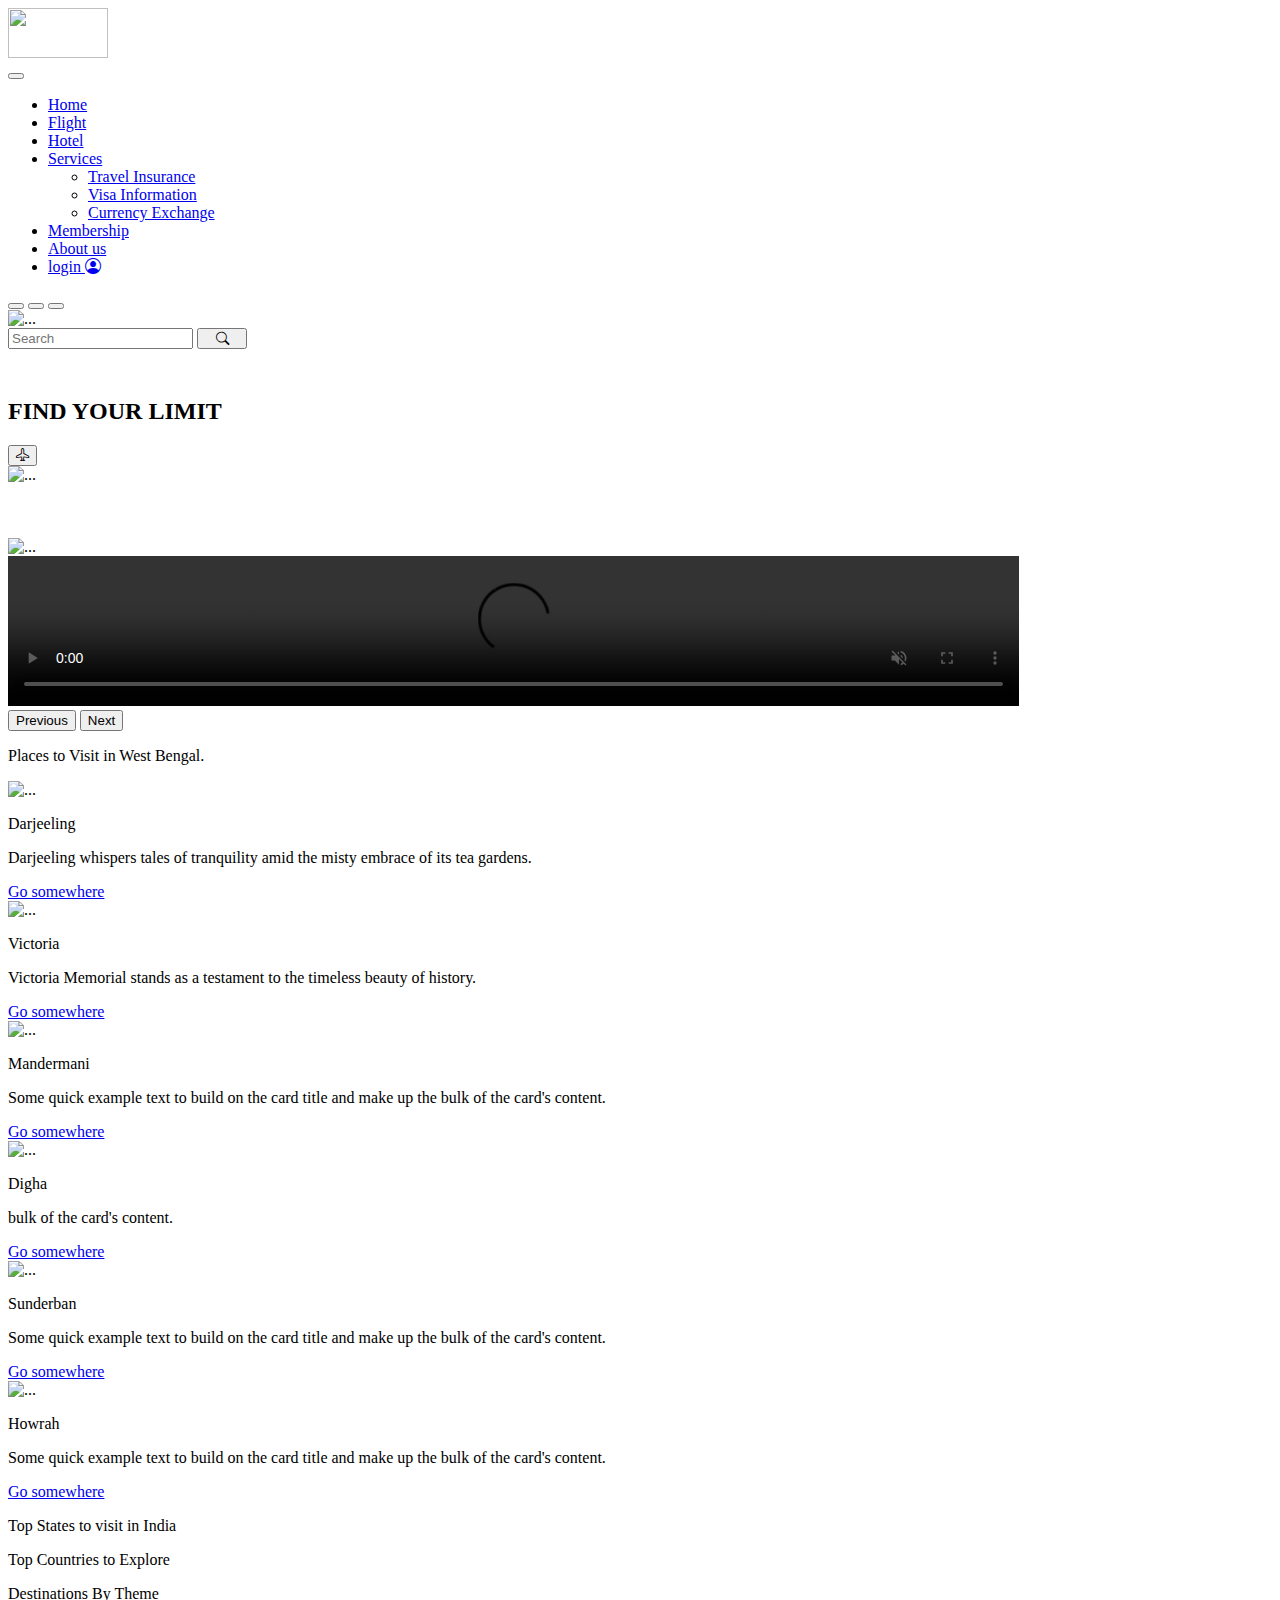
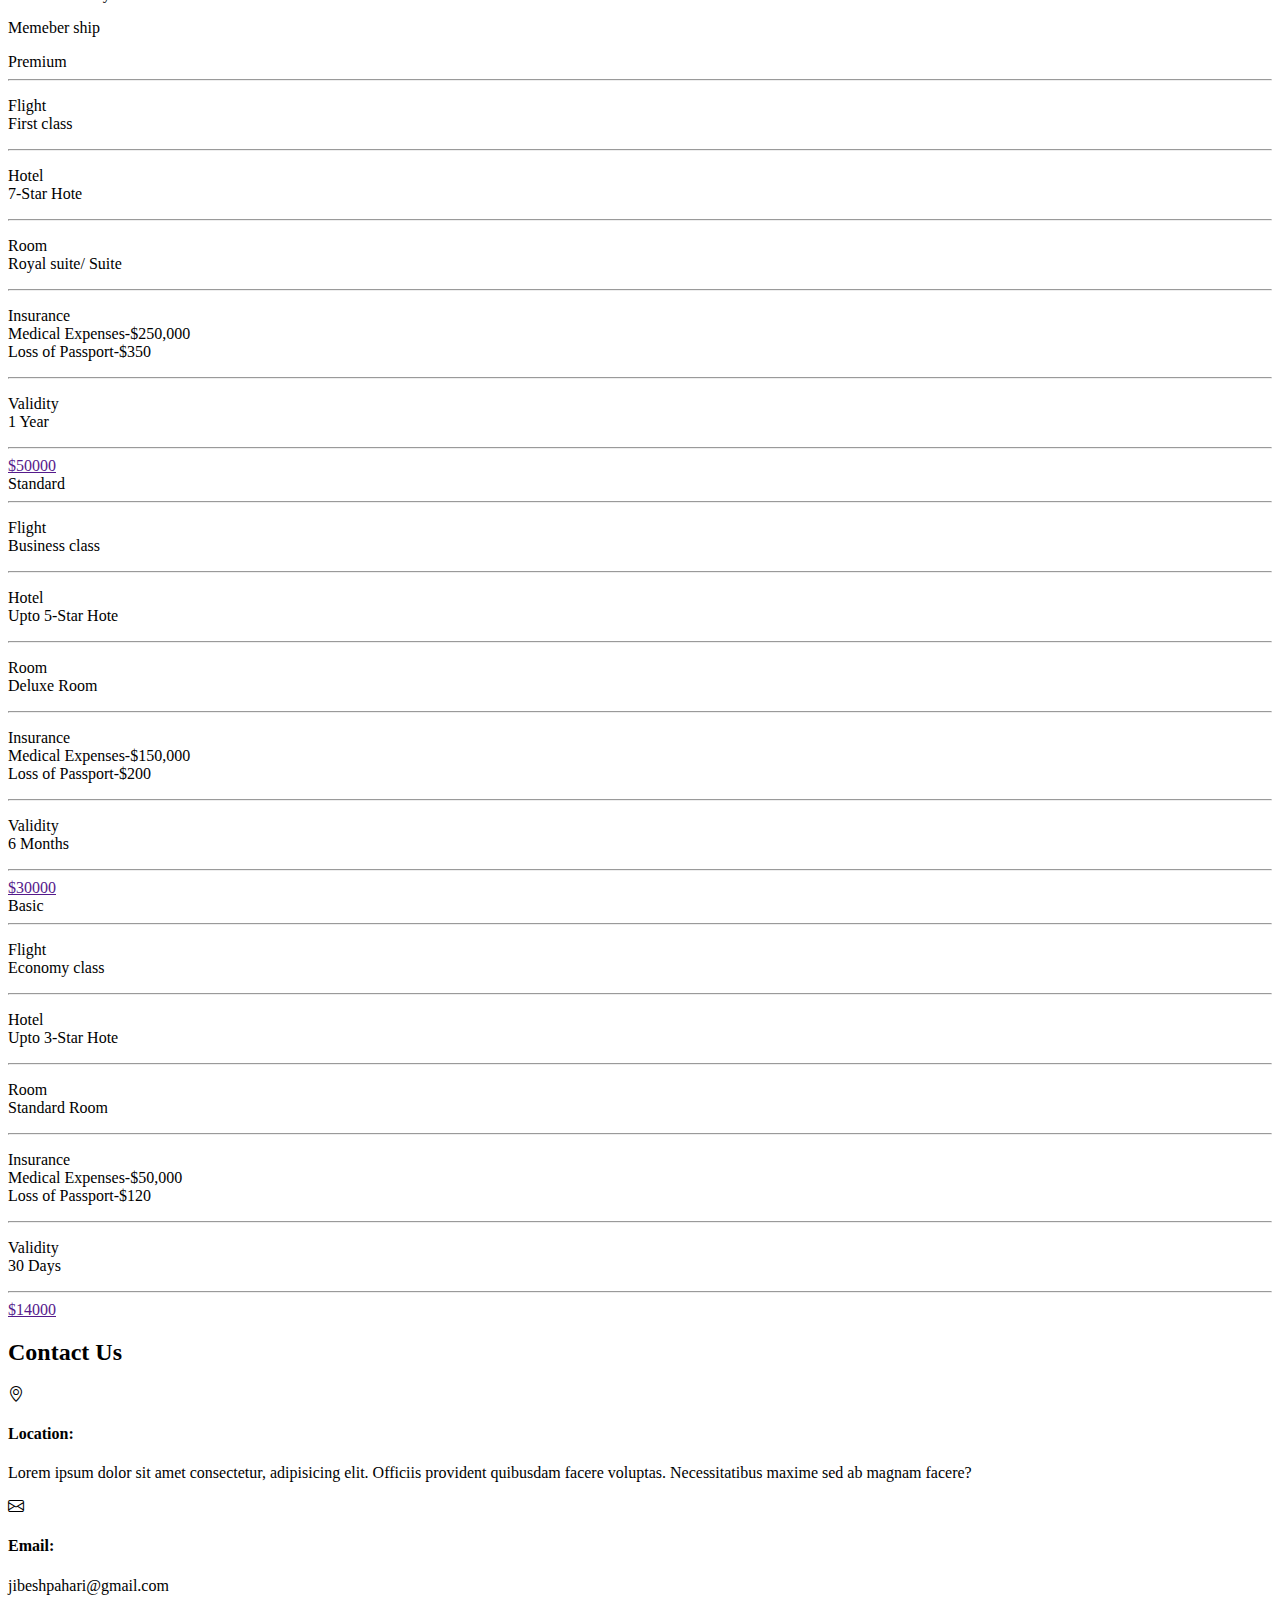
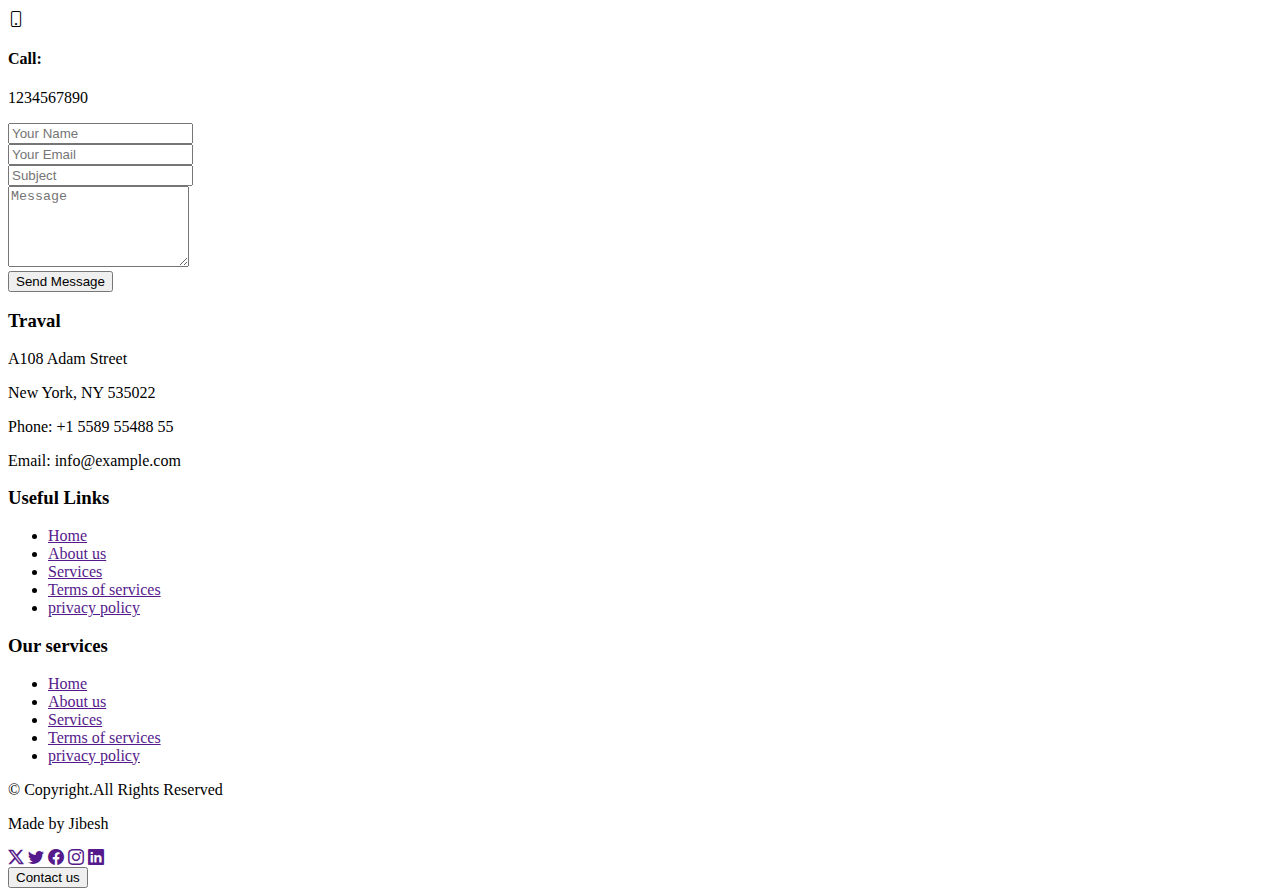
==== index.html @ d84804e9 "Add files via upload" ====
<!DOCTYPE html>
<html lang="en">

<head>
    <meta charset="UTF-8">
    <meta name="viewport" content="width=device-width, initial-scale=1.0">
    <title>index</title>
    <!-- <link rel="stylesheet" type="text/css" href="Assets/bootstrap-4.6.2/css/bootstrap.min.css"> -->
    <!-- <link href="https://cdn.jsdelivr.net/npm/bootstrap@5.3.3/dist/css/bootstrap.min.css" rel="stylesheet"
    integrity="sha384-QWTKZyjpPEjISv5WaRU9OFeRpok6YctnYmDr5pNlyT2bRjXh0JMhjY6hW+ALEwIH" crossorigin="anonymous"> -->

    <link rel="stylesheet" type="text/css" href="Assets/bootstrap-5.3.3-dist/css/bootstrap.min.css">
    <link rel="stylesheet" href="https://cdn.jsdelivr.net/npm/bootstrap-icons@1.11.3/font/bootstrap-icons.min.css">

    <!-- ||---------Google fonts----------------|| -->
    <link href="https://fonts.googleapis.com/css2?family=Jersey+25+Charted&family=Poetsen+One&display=swap"
        rel="stylesheet">
    <!-- ||---------Google fonts----------------|| -->

    <!-- ||---------owl-carousel----------------|| -->
    <link rel="stylesheet"
        href="https://cdnjs.cloudflare.com/ajax/libs/OwlCarousel2/2.3.4/assets/owl.theme.default.min.css"
        integrity="sha512-sMXtMNL1zRzolHYKEujM2AqCLUR9F2C4/05cdbxjjLSRvMQIciEPCQZo++nk7go3BtSuK9kfa/s+a4f4i5pLkw=="
        crossorigin="anonymous" referrerpolicy="no-referrer" />
    <link rel="stylesheet" href="https://cdnjs.cloudflare.com/ajax/libs/OwlCarousel2/2.3.4/assets/owl.carousel.min.css"
        integrity="sha512-tS3S5qG0BlhnQROyJXvNjeEM4UpMXHrQfTGmbQ1gKmelCxlSEBUaxhRBj/EFTzpbP4RVSrpEikbmdJobCvhE3g=="
        crossorigin="anonymous" referrerpolicy="no-referrer" />
    <!-- ||---------owl-carousel----------------|| -->

    <link rel="stylesheet" href="Assets/css/TRAVLE.css">
</head>

<body>
    <section>
        <header>
            <nav class="navbar navbar-expand-md glass navbar-light fixed-top">
                <div class="container-fluid">
                    <div class="ml-5">
                        <a class="navbar-brand " href="#">
                            <img src="Assets/img/gif/travle-logo2.gif" class="rounded-pill" width="100" height="50">
                        </a>
                    </div>
                    <button class="navbar-toggler me-4" type="button" data-bs-toggle="collapse"
                        data-bs-target="#navbarSupportedContent" aria-controls="navbarSupportedContent"
                        aria-expanded="false" aria-label="Toggle navigation">
                        <span class="navbar-toggler-icon"></span>
                    </button>
                    <div class="collapse navbar-collapse justify-content-end" id="navbarSupportedContent">
                        <ul class="navbar-nav mb-2 mb-lg-0 mb-lg-0">
                            <li class="nav-item nav-items nav-item-tab active">
                                <a class="nav-link text-dark" aria-current="page" href="#">Home</a>
                            </li>
                            <li class="nav-item nav-items nav-item-tab">
                                <a class="nav-link text-dark" href="#">Flight</a>
                            </li>
                            <li class="nav-item nav-items nav-item-tab">
                                <a class="nav-link text-dark" href="#">Hotel</a>
                            </li>
                            <!-- <li class="nav-item nav-items nav-item-tab">
                                <a class="nav-link text-dark" href="#">Services</a>
                            </li> -->
                            <li class="nav-item dropdown">
                                <a class="nav-link text-dark dropdown-toggle" href="#" role="button"
                                    data-bs-toggle="dropdown" aria-expanded="false">
                                    Services
                                </a>
                                <ul class="dropdown-menu bg-light-subtle">
                                    <li><a class="dropdown-item text-dark" href="#">Travel Insurance</a></li>
                                    <li><a class="dropdown-item text-dark" href="#">Visa Information</a></li>
                                    <li><a class="dropdown-item text-dark" href="#">Currency Exchange</a></li>
                                </ul>
                            </li>
                            <li class="nav-item nav-items nav-item-tab ">
                                <a class="nav-link text-dark" href="#membership">Membership</a>
                            </li>
                            <li class="nav-item nav-items nav-item-tab">
                                <a class="nav-link text-dark" href="Portfolio.html">About us</a>
                            </li>
                            <li class="nav-item nav-items nav-item-tab bg-info ">
                                <a class="nav-link text-dark  px-3 rounded-1 border-" href="Login.html">login <i
                                        class="bi bi-person-circle"></i></a>
                            </li>
                        </ul>
                    </div>
                </div>
            </nav>
        </header>
    </section>
    <!-- slider images -->

    <section class="slider-frame">
        <div id="carouselExampleCaptions" class="carousel slide carousel-fade" data-bs-ride="carousel"
            data-bs-interval="10000">
            <div class="carousel-indicators">
                <button type="button" data-bs-target="#carouselExampleCaptions" data-bs-slide-to="0" class="active"
                    aria-current="true" aria-label="Slide 1"></button>
                <button type="button" data-bs-target="#carouselExampleCaptions" data-bs-slide-to="1"
                    aria-label="Slide 2"></button>
                <button type="button" data-bs-target="#carouselExampleCaptions" data-bs-slide-to="2"
                    aria-label="Slide 3"></button>
            </div>
            <div class="carousel-inner">

                <div class="carousel-item active">
                    <img src="Assets/img/slider/mountain.jpg" class="d-block w-100" alt="...">

                    <div class="carousel-caption">
                        <div class="d-flex align-items-center justify-content-center">
                            <form class="d-flex" style=" height: 50px; width: 75%;" role="search">
                                <input class="form-control" type="search" placeholder="Search" aria-label="Search">
                                <button class="btn btn-info border-black" style="width: 50px;" type="submit">
                                    <i class="bi bi-search fs-4 "></i>
                                </button>
                            </form>
                        </div>

                        <label class="p-4">
                            <h2 class="text-4">FIND YOUR LIMIT</h2>
                        </label>
                        <div>
                            <a href="#">
                                <button type="button" class="btn btn-primary px-5" id="one">
                                    <i class="bi bi-airplane fs-5"></i>
                                </button>
                            </a>

                        </div>
                    </div>
                </div>

                <div class="carousel-item">
                    <img src="Assets/img/slider/lake-3.jpg" class="d-block w-100" alt="...">
                    <div class="carousel-caption d-none d-md-block">

                        <div class="row d-flex align-items-center justify-content-center">

                            <div class="discount-card col-4 ">
                                <a href="#"><img src="Assets/img/sale/sale-1.png" alt=""></a>
                            </div>

                            <div class="discount-card col-4 mx-3">
                                <a href="#"><img src="Assets/img/sale/sale-2.png" alt=""></a>
                            </div>

                            <div class="discount-card col-4">
                                <a href="#"><img src="Assets/img/sale/sale-3.png" alt=""></a>
                            </div>
                        </div>
                    </div>
                </div>

                <div class="carousel-item">
                    <img src="Assets/img/slider/lake2.jpg" class="d-block w-100" alt="...">
                    <div class="carousel-caption d-none d-md-block ">

                        <div">
                            <video src="Assets/video/travel-video.mov" width="80%" height="90%" controls autoplay loop
                                muted></video>
                        </div>
                    </div>
                </div>
            </div>
            <button class="carousel-control-prev " type="button" data-bs-target="#carouselExampleCaptions"
                data-bs-slide="prev">
                <span class="carousel-control-prev-icon bg-warning rounded" aria-hidden="true"></span>
                <span class="visually-hidden">Previous</span>
            </button>
            <button class="carousel-control-next" type="button" data-bs-target="#carouselExampleCaptions"
                data-bs-slide="next">
                <span class="carousel-control-next-icon bg-warning rounded shadow" aria-hidden="true"></span>
                <span class="visually-hidden">Next</span>
            </button>
        </div>
    </section>

    <!-- Display cards -->
    <section>
        <div class="container-lg py-3">
            <div class="text-center bg-info rounded-5 fs-1 my-3">
                <p class="text-3">Places to Visit in West Bengal.</p>
            </div>

            <div class="row  box-frame">

                <div class="col">
                    <div class="p-1">
                        <div class="card ">
                            <div class="w-100 cd-img">
                                <img src="Assets/img/travle-pic/toy train.jpg" class="card-img-top" alt="...">
                            </div>
                            <div class="card-body">
                                <p class="card-title">Darjeeling</p>
                                <p class="card-text">Darjeeling whispers tales of tranquility amid the misty embrace
                                    of
                                    its tea gardens.
                                </p>
                                <a href="#" class="btn btn-primary align-bottom">Go somewhere</a>
                            </div>
                        </div>
                    </div>
                </div>

                <div class="col">
                    <div class="p-1">
                        <div class="card">
                            <div class="w-100 cd-img">
                                <img src="Assets/img/travle-pic/victoria.jpg" " class=" card-img-top" alt="...">
                            </div>
                            <div class="card-body">
                                <p class="card-title">Victoria</p>
                                <p class="card-text">Victoria Memorial stands as a testament to the timeless beauty
                                    of
                                    history.</p>
                                <a href="#" class="btn btn-primary">Go somewhere</a>
                            </div>
                        </div>
                    </div>
                </div>

                <div class="col">
                    <div class="p-1">
                        <div class="card">
                            <div class="w-100 cd-img">
                                <img src="Assets/img/travle-pic/Mandarmani.png" class="card-img-top" alt="...">
                            </div>
                            <div class="card-body">
                                <p class="card-title">Mandermani</p>
                                <p class="card-text">Some quick example text to build on the card title and make up
                                    the
                                    bulk
                                    of the card's content.</p>
                                <a href="#" class="btn btn-primary">Go somewhere</a>
                            </div>
                        </div>
                    </div>
                </div>
                <div class="col">
                    <div class="p-1">
                        <div class="card ">
                            <div class="w-100 cd-img">
                                <img src="Assets/img/travle-pic/digha.jpg" class="card-img-top" alt="...">
                            </div>
                            <div class="card-body">
                                <p class="card-title">Digha</p>
                                <p class="card-text">bulk of the card's content.</p>
                                <a href="#" class="btn btn-primary ">Go somewhere</a>
                            </div>
                        </div>
                    </div>
                </div>
                <div class="col">
                    <div class="p-1">
                        <div class="card">
                            <div class="w-100 cd-img">
                                <img src="Assets/img/travle-pic/sunderban.jpg" class="card-img-top" alt="...">
                            </div>
                            <div class="card-body">
                                <p class="card-title ">Sunderban</p>
                                <p class="card-text">Some quick example text to build on the card title and make up
                                    the
                                    bulk
                                    of the card's content.</p>
                                <a href="#" class="btn btn-primary">Go somewhere</a>
                            </div>
                        </div>
                    </div>
                </div>
                <div class="col">
                    <div class="p-1">
                        <div class="card">
                            <div class="w-100 cd-img">
                                <img src="Assets/img/travle-pic/howrah.jpg" class="card-img-top" alt="...">
                            </div>
                            <div class="card-body">
                                <p class="card-title">Howrah</p>
                                <p class="card-text">Some quick example text to build on the card title and make up
                                    the
                                    bulk
                                    of the card's content.</p>
                                <a href="#" class="btn btn-primary">Go somewhere</a>
                            </div>
                        </div>
                    </div>
                </div>
            </div>
        </div>
    </section>
    <!-- display cards end -->

    <section class="India">
        <div class="container-lg bg-light-subtle rounded mb-4 py-md-3 coun">
            <div class="text-center bg-info-subtle rounded-pill fs-2">
                <p class="text-1">Top States to visit in India</p>
            </div>
            <div class="owl-carousel owl-theme px-4">

                <div class="item">
                    <div class="card w-100">
                        <div class="icons">
                            <i class="bi bi-1-circle"></i>
                        </div>
                        <div class="w-100 cd-img">
                            <a href="#"><img src="Assets/img/states/rajasthan.jpg" class="card-img-top rounded"
                                    alt="..."></a>

                        </div>
                        <div class="card-body">
                            <p class="card-text">Rajasthan</p>
                        </div>
                    </div>
                </div>

                <div class="item">
                    <div class="card w-100">
                        <div class="icons">
                            <i class="bi bi-2-circle"></i>
                        </div>
                        <div class="w-100 cd-img">
                            <a href="#"><img src="Assets/img/states/kashmir.jpg" class="card-img-top rounded"
                                    alt="..."></a>
                        </div>
                        <div class="card-body">
                            <p class="card-text">Kashmir</p>
                        </div>
                    </div>
                </div>

                <div class="item">
                    <div class="card w-100">
                        <div class="w-100 cd-img">
                            <div class="icons">
                                <i class="bi bi-3-circle"></i>
                            </div>
                            <a href=""><img src="Assets/img/states/gujarat.jpg" class="card-img-top rounded"
                                    alt="..."></a>
                        </div>
                        <div class="card-body">
                            <p class="card-text">Gujarat</p>
                        </div>
                    </div>
                </div>

                <div class="item">
                    <div class="card w-100">
                        <div class="icons">
                            <i class="bi bi-4-circle"></i>
                        </div>
                        <div class="w-100 cd-img">
                            <a href="https://www.japan.go.jp/"><img src="Assets/img/states/kerala.jpg"
                                    class="card-img-top rounded" alt=""></a>
                        </div>
                        <div class="card-body">
                            <p class="card-text">Kerala</p>
                        </div>
                    </div>
                </div>

                <div class="item">
                    <div class="card w-100">
                        <div class="icons">
                            <i class="bi bi-5-circle"></i>
                        </div>
                        <div class="w-100 cd-img">
                            <a href=""><img src="Assets/img/states/assam.jpg" class="card-img-top rounded"
                                    alt="..."></a>
                        </div>
                        <div class="card-body">
                            <p class="card-text">Assam</p>
                        </div>
                    </div>
                </div>

                <div class="item">
                    <div class="card w-100">
                        <div class="icons">
                            <i class="bi bi-6-circle"></i>
                        </div>
                        <div class="w-100 cd-img">
                            <a href="#"><img src="Assets/img/states/sikkim-2.jpg" class="card-img-top rounded"
                                    alt="..."></a>
                        </div>
                        <div class="card-body">
                            <p class="card-text">Sikkim</p>
                        </div>
                    </div>
                </div>

                <div class="item">
                    <div class="card w-100">
                        <div class="icons">
                            <i class="bi bi-7-circle"></i>
                        </div>
                        <div class="w-100 cd-img">
                            <a href="#"><img src="Assets/img/states/panjab.jpg" class="card-img-top rounded"
                                    alt="..."></a>
                        </div>
                        <div class="card-body">
                            <p class="card-text">Panjab</p>
                        </div>
                    </div>
                </div>

                <div class="item">
                    <div class="card w-100">
                        <div class="icons">
                            <i class="bi bi-8-circle"></i>
                        </div>
                        <div class="w-100 cd-img">
                            <a href="#"><img src="Assets/img/states/biher.jpg" class="card-img-top rounded"
                                    alt="..."></a>
                        </div>
                        <div class="card-body">
                            <p class="card-text">Biher</p>
                        </div>
                    </div>
                </div>

                <div class="item">
                    <div class="card w-100">
                        <div class="icons">
                            <i class="bi bi-9-circle"></i>
                        </div>
                        <div class="w-100 cd-img">
                            <a href="#"><img src="Assets/img/states/manipur.jpg" class="card-img-top rounded"
                                    alt="..."></a>
                        </div>
                        <div class="card-body">
                            <p class="card-text">Manipur</p>
                        </div>
                    </div>
                </div>

                <div class="item">
                    <div class="card w-100">
                        <div class="icons">
                            <i class="bi bi-10-circle"></i>
                        </div>
                        <div class="icons">
                            <i class="bi bi-10-circle"></i>
                        </div>
                        <div class="w-100 cd-img">
                            <a href="#"><img src="Assets/img/states/andaman.jpg" class="card-img-top rounded"
                                    alt="..."></a>
                        </div>
                        <div class="card-body">
                            <p class="card-text">Andaman</p>
                        </div>
                    </div>
                </div>

                <div class="item">
                    <div class="card w-100">
                        <div class="icons">
                            <i class="bi bi-11-circle"></i>
                        </div>
                        <div class="w-100 cd-img">
                            <a href="#"><img src="Assets/img/states/odisha.jpg" class="card-img-top rounded"
                                    alt="..."></a>
                        </div>
                        <div class="card-body">
                            <p class="card-text">Odisha</p>
                        </div>
                    </div>
                </div>

                <div class="item">
                    <div class="card w-100">
                        <div class="icons">
                            <i class="bi bi-12-circle"></i>
                        </div>
                        <div class="w-100 cd-img">
                            <a href="#"><img src="Assets/img/states/west-bengal.jpg" class="card-img-top rounded"
                                    alt="..."></a>
                        </div>
                        <div class="card-body">
                            <p class="card-text">West Bengal</p>
                        </div>
                    </div>
                </div>

                <div class="item">
                    <div class="card w-100">
                        <div class="icons">
                            <i class="bi bi-13-circle"></i>
                        </div>
                        <div class="w-100 cd-img">
                            <a href="#"><img src="Assets/img/states/tamil-nadu.jpg" class="card-img-top rounded"
                                    alt="..."></a>
                        </div>
                        <div class="card-body">
                            <p class="card-text">Tamil Nadu</p>
                        </div>
                    </div>
                </div>

                <div class="item">
                    <div class="card w-100">
                        <div class="icons">
                            <i class="bi bi-14-circle"></i>
                        </div>
                        <div class="w-100 cd-img">
                            <a href="#"><img src="Assets/img/states/uttarakhand.jpg" class="card-img-top rounded"
                                    alt="..."></a>
                        </div>
                        <div class="card-body">
                            <p class="card-text">Uttarakhand</p>
                        </div>
                    </div>
                </div>

            </div>
        </div>
    </section>

    <section class="Countries">
        <div class="container-lg bg-light rounded mb-4 py-md-3 state">
            <div class="text-center bg-info-subtle fs-2">
                <p class="text-2">Top Countries to Explore</p>
            </div>
            <div class="owl-carousel owl-theme px-4">
                <div class="item">
                    <div class="card w-100">
                        <div class="w-100 cd-img">
                            <a href=""><img src="Assets/img/countries/nepal.jpg" class="card-img-top rounded"
                                    alt="..."></a>
                        </div>
                        <div class="card-body">
                            <p class="card-text">1.NEPAL</p>
                        </div>
                    </div>
                </div>

                <div class="item">
                    <div class="card w-100">
                        <div class="w-100 cd-img">
                            <a href="https://www.malaysia.travel/"><img src="Assets/img/countries/malaysia.jpg"
                                    class="card-img-top rounded" alt="..."></a>
                        </div>
                        <div class="card-body">
                            <p class="card-text">2.MALAYSIA</p>
                        </div>
                    </div>
                </div>

                <div class="item">
                    <div class="card w-100">
                        <div class="w-100 cd-img">
                            <a href="https://www.japan.go.jp/"><img src="Assets/img/countries/japan.jpg"
                                    class="card-img-top rounded" alt=""></a>
                        </div>
                        <div class="card-body">
                            <p class="card-text">3.JAPAN</p>
                        </div>
                    </div>
                </div>

                <div class="item">
                    <div class="card w-100">
                        <div class="w-100 cd-img">
                            <a href=""><img src="Assets/img/countries/switzerland.jpg" class="card-img-top rounded"
                                    alt="..."></a>
                        </div>
                        <div class="card-body">
                            <p class="card-text">4.SWITZERLAND</p>
                        </div>
                    </div>
                </div>



                <div class="item">
                    <div class="card w-100">
                        <div class="w-100 cd-img c-img">
                            <a href="https://www.srilanka.travel/"><img src="Assets/img/countries/srilanka.jpg"
                                    class="card-img-top rounded" alt="..."></a>
                        </div>
                        <div class="card-body">
                            <p class="card-text">5.SRI LANKA</p>
                        </div>
                    </div>
                </div>

                <div class="item">
                    <div class="card w-100">
                        <div class="w-100 cd-img">
                            <a href="#"><img src="Assets/img/countries/russia.jpg" class="card-img-top rounded"
                                    alt="..."></a>
                        </div>
                        <div class="card-body">
                            <p class="card-text">6.RUSSIA</p>
                        </div>
                    </div>
                </div>

                <div class="item">
                    <div class="card w-100">
                        <div class="w-100 cd-img">
                            <a href=""><img src="Assets/img/countries/thailand.jpg" class="card-img-top rounded"
                                    alt="..."></a>
                        </div>
                        <div class="card-body">
                            <p class="card-text">7.THAILAND</p>
                        </div>
                    </div>
                </div>

                <div class="item">
                    <div class="card w-100">
                        <div class="w-100 cd-img">
                            <a href="https://www.malaysia.travel/"><img src="Assets/img/countries/indonesia.jpeg"
                                    class="card-img-top rounded" alt="..."></a>
                        </div>
                        <div class="card-body">
                            <p class="card-text">8.INDONESIA</p>
                        </div>
                    </div>
                </div>

                <div class="item">
                    <div class="card w-100 ">
                        <div class="w-100 cd-img">
                            <a href="https://www.malaysia.travel/"><img src="Assets/img/countries/usa.jpg"
                                    class="card-img-top rounded" alt="..."></a>
                        </div>
                        <div class="card-body">
                            <p class="card-text">9.USA</p>
                        </div>
                    </div>
                </div>

                <div class="item">
                    <div class="card w-100">
                        <div class="w-100 cd-img">
                            <a href="#"><img src="Assets/img/countries/australia.jpg" class="card-img-top rounded"
                                    alt="..."></a>
                        </div>
                        <div class="card-body">
                            <p class="card-text">10.AUSTRALIA</p>
                        </div>
                    </div>
                </div>

                <div class="item">
                    <div class="card w-100">
                        <div class="w-100 cd-img">
                            <a href="#"><img src="Assets/img/countries/dubai.jpg" class="card-img-top rounded"
                                    alt="..."></a>
                        </div>
                        <div class="card-body">
                            <p class="card-text">11.United Arab Emirates</p>
                        </div>
                    </div>
                </div>

            </div>
        </div>
    </section>

    <!--Destinations By Theme-->
    <section>
        <div class="container-lg section_theme rounded mb-4 py-md-3 px-5">
            <div class="rounded-2 text-center bg-info-subtle fs-2">
                <p>Destinations By Theme</p>
            </div>
            <div class="owl-carousel owl-theme">
                <div class="item">
                    <div class="theme w-75" id="i">
                        <div>
                            <p><span>Top 10</span><br>
                                <center>
                                    <hr class="w-25">
                                </center><span class="fw-medium">BEACH DESTINATIONS </span>
                            </p>
                        </div>
                        <div class="w-100">
                            <a href="#"> <img src="Assets/img/theme/beach.jpg" class="card-img-bottom"> </a>
                        </div>
                    </div>
                </div>

                <div class="item">
                    <div class="theme w-75" id="ii">
                        <div>
                            <p><span class="top-text">Top 10</span><br>
                                <center>
                                    <hr class="w-25">
                                </center><span class="bottom-text">HERITAGE DESTINATIONS </span>
                            </p>
                        </div>
                        <div class="w-100">
                            <a href="#"> <img src="Assets/img/theme/heritage.jpg" class="card-img-bottom"> </a>
                        </div>
                    </div>
                </div>

                <div class="item">
                    <div class="theme w-75" id="iii">
                        <div>
                            <p><span>Top 10</span><br>
                                <center>
                                    <hr class="w-25">
                                </center><span class="fw-medium">ADVENTURE DESTINATIONS </span>
                            </p>
                        </div>
                        <div class="w-100">
                            <a href="#"> <img src="Assets/img/theme/adventure.jpg" class="card-img-bottom"> </a>
                        </div>
                    </div>
                </div>

                <div class="item">
                    <div class="theme w-75" id="iv">
                        <div>
                            <p><span>Top 10</span><br>
                                <center>
                                    <hr class="w-25">
                                </center><span class="fw-medium">WILD LIFE DESTINATIONS </span>
                            </p>
                        </div>
                        <div class="w-100">
                            <a href="#"> <img src="Assets/img/theme/wild-life.jpg" class="card-img-bottom"> </a>
                        </div>
                    </div>
                </div>

                <div class="item">
                    <div class="theme w-75" id="v">
                        <div>
                            <p><span>Top 10</span><br>
                                <center>
                                    <hr class="w-25">
                                </center><span class="fw-bold">ROMANTIC DESTINATIONS </span>
                            </p>
                        </div>
                        <div class="w-100">
                            <a href="#"> <img src="Assets/img/theme/romantic.jpg" class="card-img-bottom"> </a>
                        </div>
                    </div>
                </div>

                <div class="item">
                    <div class="theme w-75" id="vi">
                        <div>
                            <p><span>Top 10</span><br>
                                <center>
                                    <hr class="w-25">
                                </center><span class="fw-bold">TREKKING DESTINATIONS </span>
                            </p>
                        </div>
                        <div class="w-100">
                            <a href="#"> <img src="Assets/img/theme/trekking.jpg" class="card-img-bottom"> </a>
                        </div>
                    </div>
                </div>

                <div class="item">
                    <div class="theme w-75" id="vii">
                        <div>
                            <p><span>Top 10</span><br>
                                <center>
                                    <hr class="w-25">
                                </center><span class="fw-bold">RELAX DESTINATIONS </span>
                            </p>
                        </div>
                        <div class="w-100">
                            <a href="#"> <img src="Assets/img/theme/relax.jpg" class="card-img-bottom"> </a>
                        </div>
                    </div>
                </div>

                <div class="item">
                    <div class="theme w-75" id="iii">
                        <div>
                            <p><span>Top 10</span><br>
                                <center>
                                    <hr class="w-25">
                                </center><span class="fw-bold">MOUNTAIN DESTINATIONS </span>
                            </p>
                        </div>
                        <div class="w-100">
                            <a href="#"> <img src="Assets/img/theme/hills.jpg" class="card-img-bottom"> </a>
                        </div>
                    </div>
                </div>

            </div>
        </div>
    </section>
    <!--Destinations By Theme End-->

    <!-- -------------------#Member ship ------------------- -->
    <section class="container-lg" id="membership">
        <div class=" pb-3">
            <div class="rounded-2 text-center bg-info-subtle fs-2">
                <p>Memeber ship</p>
            </div>
            <div class="mem">
                <div class="row">
                    <div class="col">
                        <div class="card">
                            <div class="box" id="one">
                                Premium
                            </div>
                            <hr class="border-3 border-warning">
                            <div class="row">
                                <p> <span class="title">Flight</span> <br><span class="details">First class</span>
                                </p>
                                <hr>
                            </div>
                            <div class="row">
                                <p> <span class="title">Hotel</span> <br><span class="details">7-Star Hote</span>
                                </p>
                                <hr>
                            </div>
                            <div class="row">
                                <p> <span class="title">Room</span> <br><span class="details">Royal suite/
                                        Suite</span></p>
                                <hr>
                            </div>
                            <div class="row">
                                <p> <span class="title">Insurance</span> <br><span class="details">Medical
                                        Expenses-$250,000
                                        <br>Loss of Passport-$350</span></p>
                                <hr>
                            </div>
                            <div class="row">
                                <p> <span class="title">Validity</span> <br><span class="details">1 Year</span></p>
                                <hr>
                            </div>
                            <div class="row">
                                <a href="">
                                    <div class="btn btn-danger w-100">$50000</div>
                                </a>
                            </div>
                        </div>
                    </div>


                    <div class="col">
                        <div class="card">
                            <div class="box" id="two">
                                Standard
                            </div>
                            <hr class="border-3 border-warning">
                            <div class="row">
                                <p> <span class="title">Flight</span> <br><span class="details">Business
                                        class</span> </p>
                                <hr>
                            </div>
                            <div class="row">
                                <p> <span class="title">Hotel</span> <br><span class="details"> Upto 5-Star
                                        Hote</span> </p>
                                <hr>
                            </div>
                            <div class="row">
                                <p> <span class="title">Room</span> <br><span class="details">Deluxe Room</span></p>
                                <hr>
                            </div>
                            <div class="row">
                                <p> <span class="title">Insurance</span> <br><span class="details">Medical
                                        Expenses-$150,000
                                        <br>Loss of Passport-$200</span></p>
                                <hr>
                            </div>
                            <div class="row">
                                <p> <span class="title">Validity</span> <br><span class="details">6 Months</span>
                                </p>
                                <hr>
                            </div>
                            <div class="row">
                                <a href="">
                                    <div class="btn btn-danger w-100">$30000</div>
                                </a>
                            </div>
                        </div>
                    </div>


                    <div class="col">
                        <div class="card">
                            <div class="box" id="three">
                                Basic
                            </div>
                            <hr class="border-3 border-warning">
                            <div class="row">
                                <p> <span class="title">Flight</span> <br><span class="details">Economy class</span>
                                </p>
                                <hr>
                            </div>
                            <div class="row">
                                <p> <span class="title">Hotel</span> <br><span class="details">Upto 3-Star
                                        Hote</span> </p>
                                <hr>
                            </div>
                            <div class="row">
                                <p> <span class="title">Room</span> <br><span class="details">Standard Room</span>
                                </p>
                                <hr>
                            </div>
                            <div class="row">
                                <p> <span class="title">Insurance</span> <br><span class="details">Medical
                                        Expenses-$50,000
                                        <br>Loss of Passport-$120</span></p>
                                <hr>
                            </div>
                            <div class="row">
                                <p> <span class="title">Validity</span> <br><span class="details">30 Days</span></p>
                                <hr>
                            </div>
                            <div class="row">
                                <a href="">
                                    <div class="btn btn-danger w-100">$14000</div>
                                </a>
                            </div>
                        </div>
                    </div>
                </div>
            </div>
        </div>
    </section>
    <!-- ------------------- #Member ship end------------------- -->

    <!-- contact us -->
    <section id="contact" class="contact bg-light">
        <div class="container py-5">

            <div class="section-title" data-aos="zoom-out">
                <h2>Contact Us</h2>
            </div>

            <div class="row mt-5">

                <div class="col-lg-4" data-aos="fade-right">
                    <div class="info">
                        <div class="address">
                            <i class="bi bi-geo-alt"></i>
                            <h4>Location:</h4>
                            <p>Lorem ipsum dolor sit amet consectetur, adipisicing elit. Officiis provident quibusdam
                                facere voluptas. Necessitatibus maxime sed ab magnam facere?</p>
                        </div>

                        <div class="email">
                            <i class="bi bi-envelope"></i>
                            <h4>Email:</h4>
                            <p>jibeshpahari@gmail.com</p>
                        </div>

                        <div class="phone">
                            <i class="bi bi-phone"></i>
                            <h4>Call:</h4>
                            <p>1234567890</p>
                        </div>

                    </div>

                </div>

                <div class="col-lg-8 mt-5 mt-lg-0" data-aos="fade-left">

                    <form action="forms/contact.php" method="post" role="form" class="php-email-form">
                        <div class="row">
                            <div class="col-md-6 form-group">
                                <input type="text" name="name" class="form-control" id="name" placeholder="Your Name"
                                    required>
                            </div>
                            <div class="col-md-6 form-group mt-3 mt-md-0">
                                <input type="email" class="form-control" name="email" id="email"
                                    placeholder="Your Email" required>
                            </div>
                        </div>
                        <div class="form-group mt-3">
                            <input type="text" class="form-control" name="subject" id="subject" placeholder="Subject"
                                required>
                        </div>
                        <div class="form-group mt-3">
                            <textarea class="form-control" name="message" rows="5" placeholder="Message"
                                required></textarea>
                        </div>

                        <div class="text-center">
                            <button type="submit">Send Message</button>
                        </div>
                    </form>

                </div>

            </div>

        </div>
    </section>
    <!-- End Contact Section -->


    <!-- ----------------mentions start ------------------ -->
    <section class="bg-black text-white">
        <div class="container-lg text-white">
            <div class="footer-top row">
                <div class="col-md-4 py-4">
                    <div>
                        <h3 style="line-height:20px;">Traval<br>
                            <span class="divider"></span>
                        </h3>
                    </div>
                    <div>
                        <p>A108 Adam Street</p>
                        <p>New York, NY 535022</p>
                        <p>Phone: +1 5589 55488 55</p>
                        <p>Email: info@example.com </p>
                    </div>
                </div>

                <div class="col-md-4 py-4">
                    <div>
                        <h3 style="line-height:20px;">Useful Links<br>
                            <span class="divider"></span>
                        </h3>
                    </div>
                    <div>
                        <ul>
                            <li><a href="">Home</a></li>
                            <li><a href="">About us</a></li>
                            <li><a href="">Services</a></li>
                            <li><a href="">Terms of services</a></li>
                            <li><a href="">privacy policy</a></li>
                        </ul>
                    </div>
                </div>
                <div class="col-md-4 py-4">
                    <div>
                        <h3 style="line-height:20px;">Our services<br>
                            <span class="divider"></span>
                        </h3>
                    </div>
                    <div>
                        <ul>
                            <li><a href="">Home</a></li>
                            <li><a href="">About us</a></li>
                            <li><a href="">Services</a></li>
                            <li><a href="">Terms of services</a></li>
                            <li><a href="">privacy policy</a></li>
                        </ul>
                    </div>
                </div>
                <div class="row">
                    <div class="col-md">
                        <p><span>© Copyright.</span>All Rights Reserved</p>
                        <p>Made by Jibesh</p>
                    </div>
                    <div class="col-md footer-end px-5 row">
                        <div class="col-lg-9 d-flex justify-content-end py-3">
                            <a href=""><i class="bi bi-twitter-x"></i></a>
                            <a href=""><i class="bi bi-twitter"></i></a>
                            <a href=""><i class="bi bi-facebook"></i></a>
                            <a href=""><i class="bi bi-instagram"></i></a>
                            <a href=""><i class="bi bi-linkedin"></i></a>
                        </div>
                        <div class="col-lg-3 d-flex align-content-end justify-content-end py-2">
                            <a href="#">
                                <button type="button" class="btn btn-info btn-rounded fs-5 fw-medium"
                                    data-mdb-ripple-init>Contact us</button>
                            </a>
                        </div>
                    </div>
                </div>
            </div>
    </section>
    <!-- ----------------mentions end -------------------- -->

    <script type="text/javascript" src="Assets/js/jquery-3.7.0.min.js"></script>
    <script type="text/javascript" src="Assets/bootstrap-5.3.3-dist/js/bootstrap.bundle.min.js"></script>
    <script type="text/javascript" src="Assets/bootstrap-5.3.3-dist/js/bootstrap.min.js"></script>

    <script src="https://cdn.jsdelivr.net/npm/bootstrap@5.3.3/dist/js/bootstrap.bundle.min.js"
        integrity="sha384-YvpcrYf0tY3lHB60NNkmXc5s9fDVZLESaAA55NDzOxhy9GkcIdslK1eN7N6jIeHz"
        crossorigin="anonymous"></script>
    <script src="https://cdnjs.cloudflare.com/ajax/libs/jquery/3.7.1/jquery.min.js"
        integrity="sha512-v2CJ7UaYy4JwqLDIrZUI/4hqeoQieOmAZNXBeQyjo21dadnwR+8ZaIJVT8EE2iyI61OV8e6M8PP2/4hpQINQ/g=="
        crossorigin="anonymous" referrerpolicy="no-referrer"></script>
    <script src="https://cdnjs.cloudflare.com/ajax/libs/OwlCarousel2/2.3.4/owl.carousel.min.js"
        integrity="sha512-bPs7Ae6pVvhOSiIcyUClR7/q2OAsRiovw4vAkX+zJbw3ShAeeqezq50RIIcIURq7Oa20rW2n2q+fyXBNcU9lrw=="
        crossorigin="anonymous" referrerpolicy="no-referrer"></script>

    <script>
        $('.owl-carousel').owlCarousel({
            loop: true,
            margin: 10,
            nav: false,
            autoPlay: true,
            responsive: {
                0: {
                    items: 1
                },
                600: {
                    items: 2
                },
                1000: {
                    items: 3
                }
            }
        })
    </script>
</body>

</html>
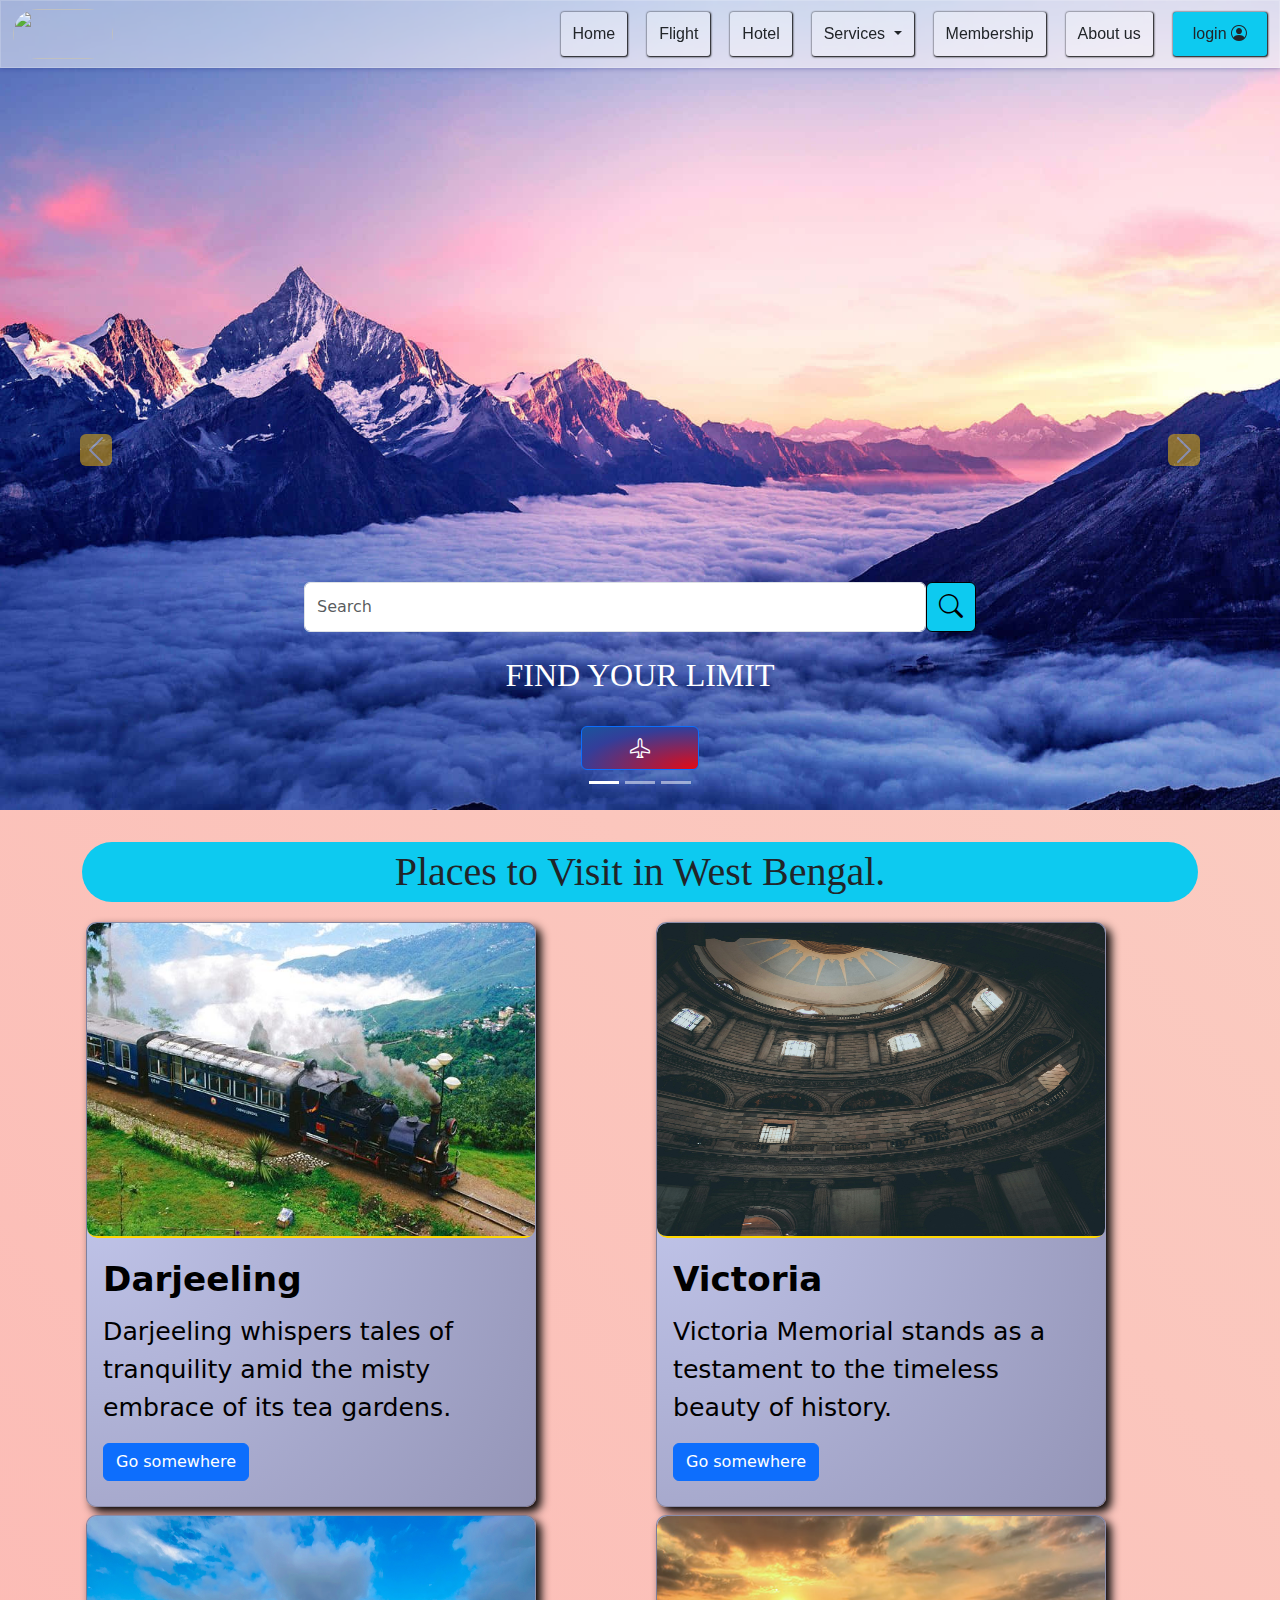
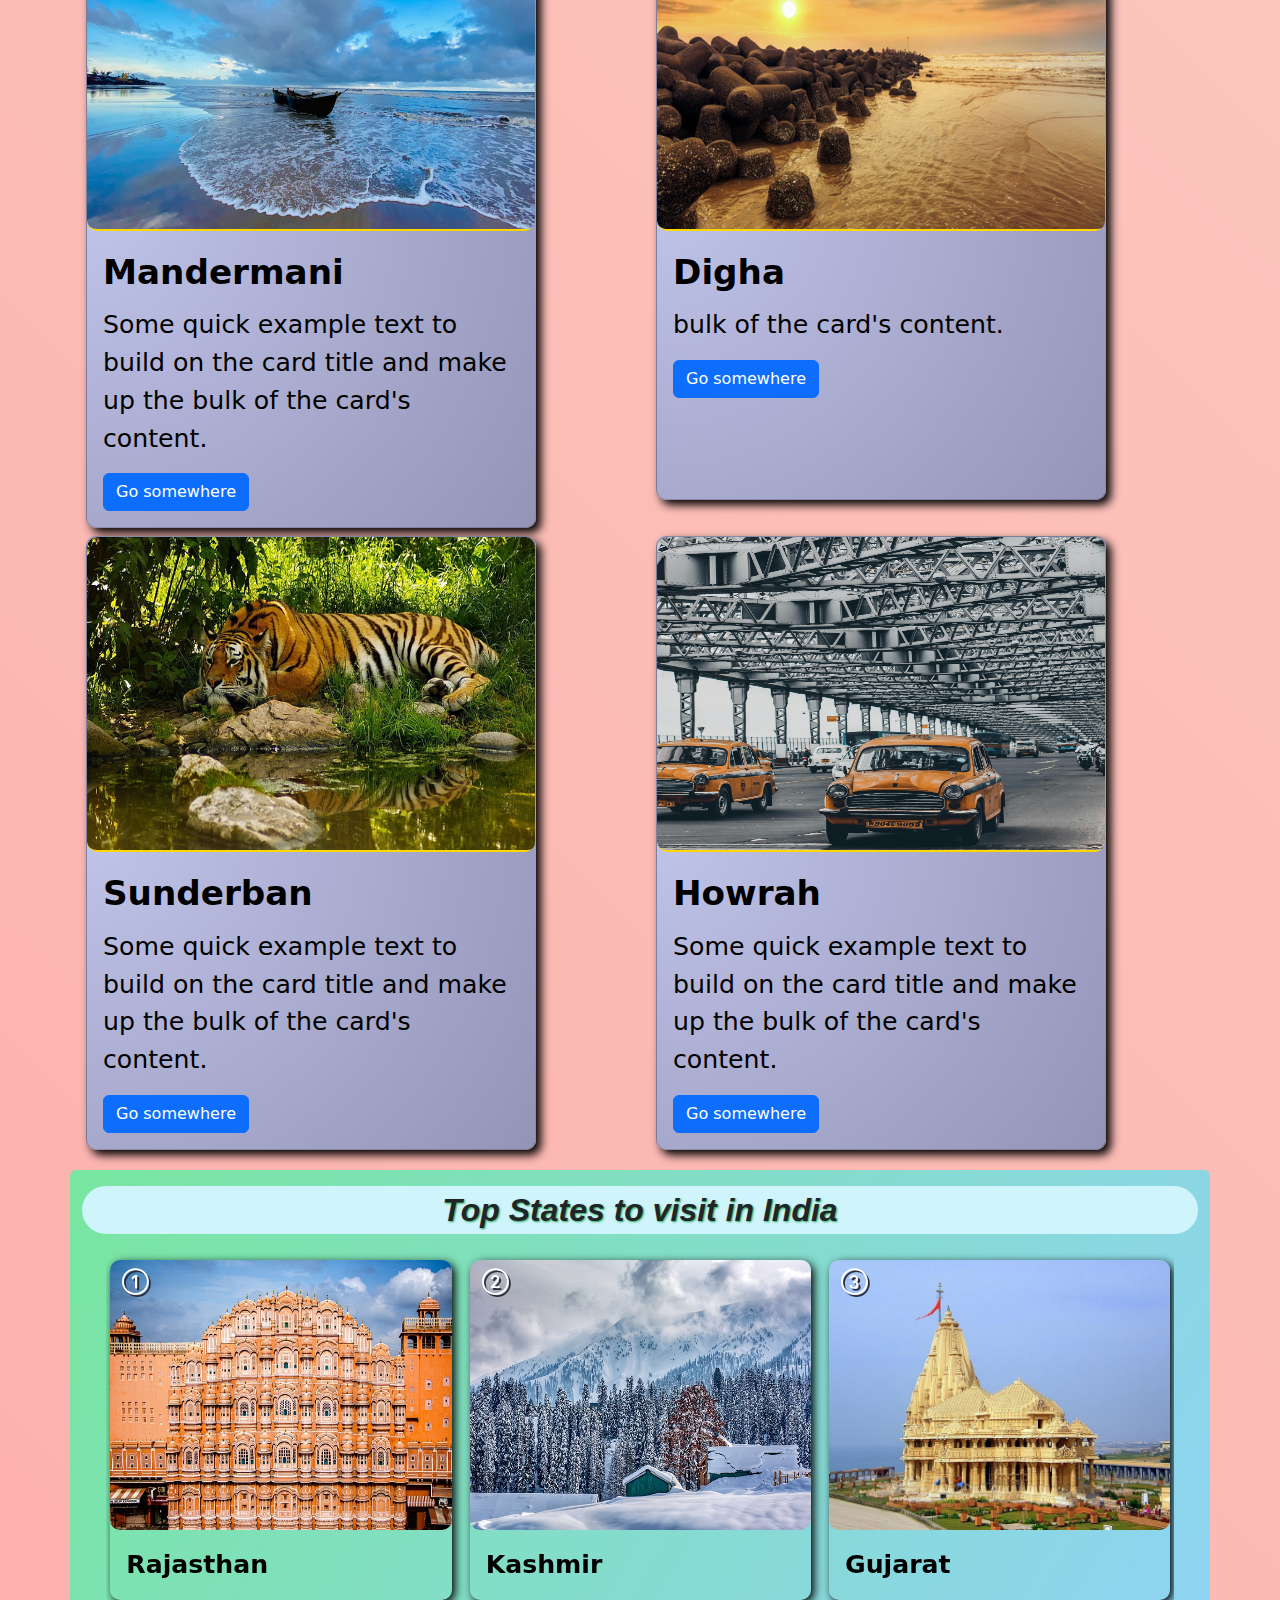
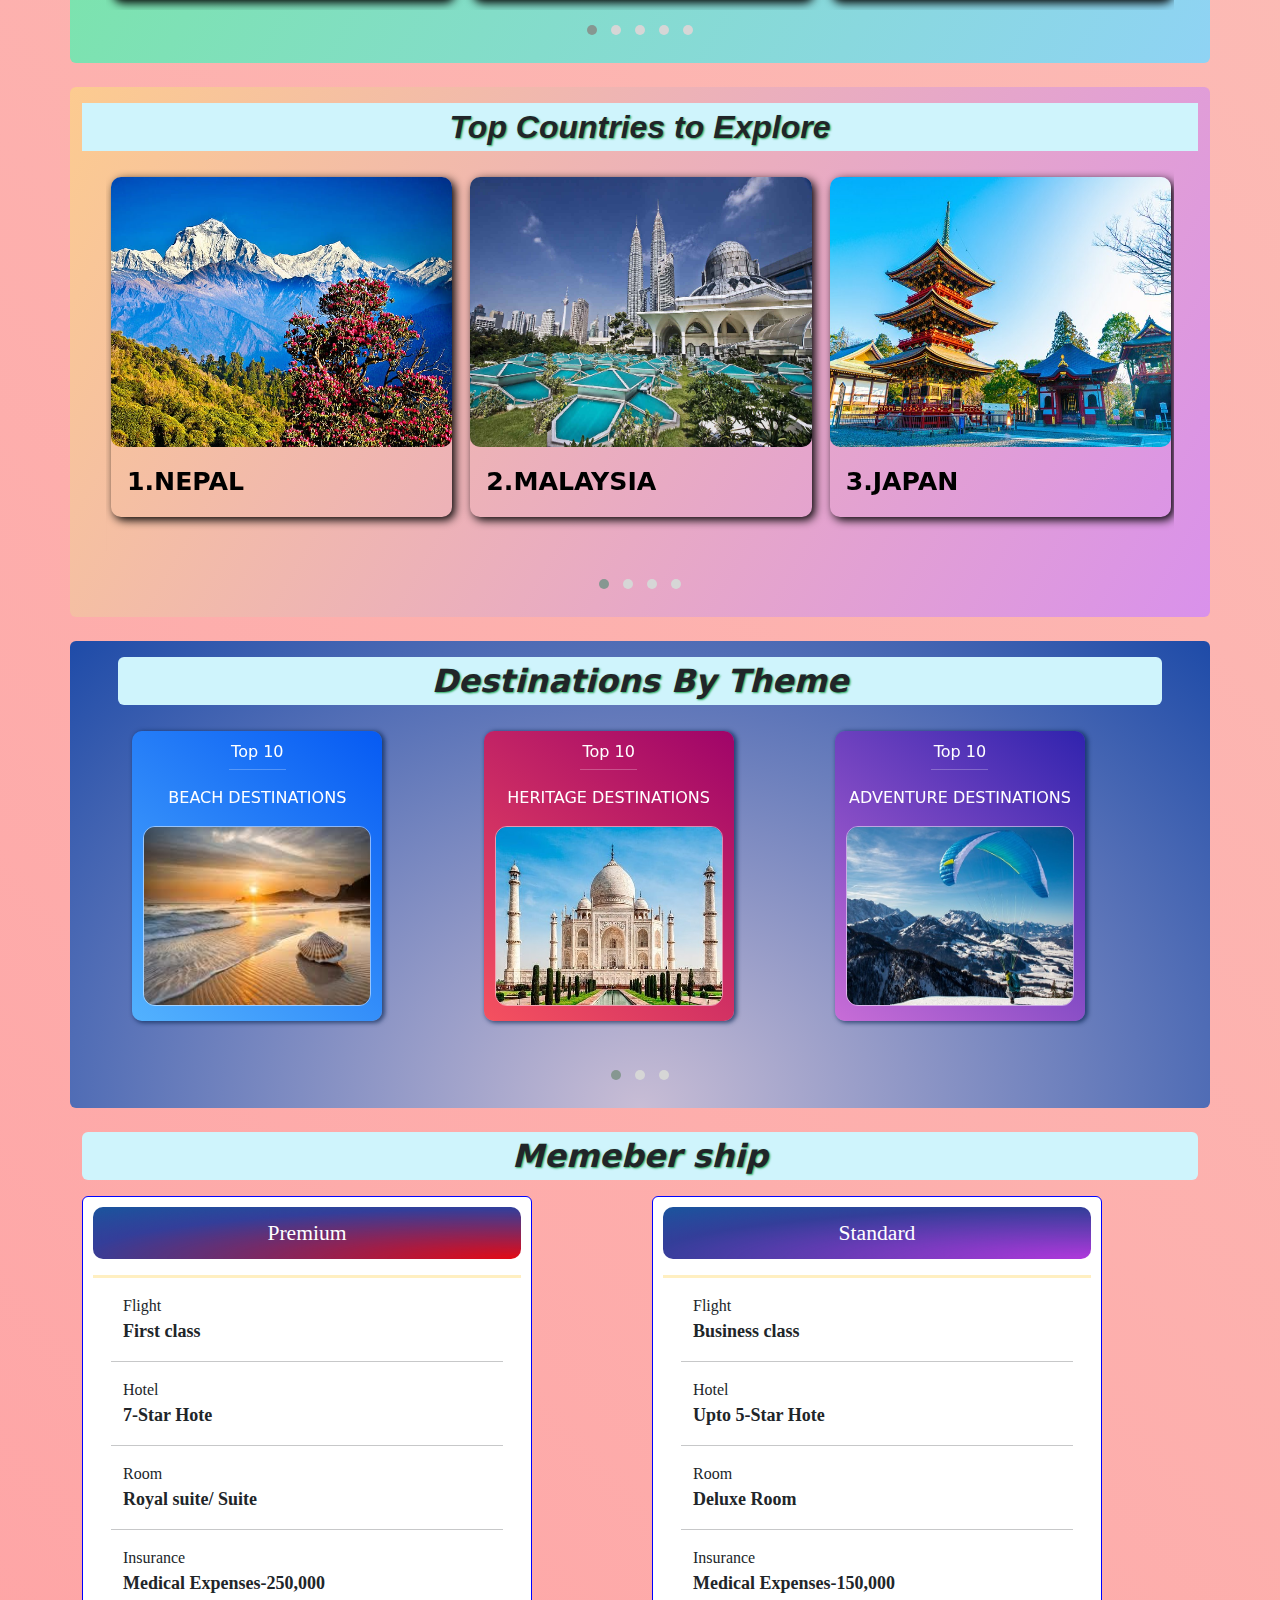
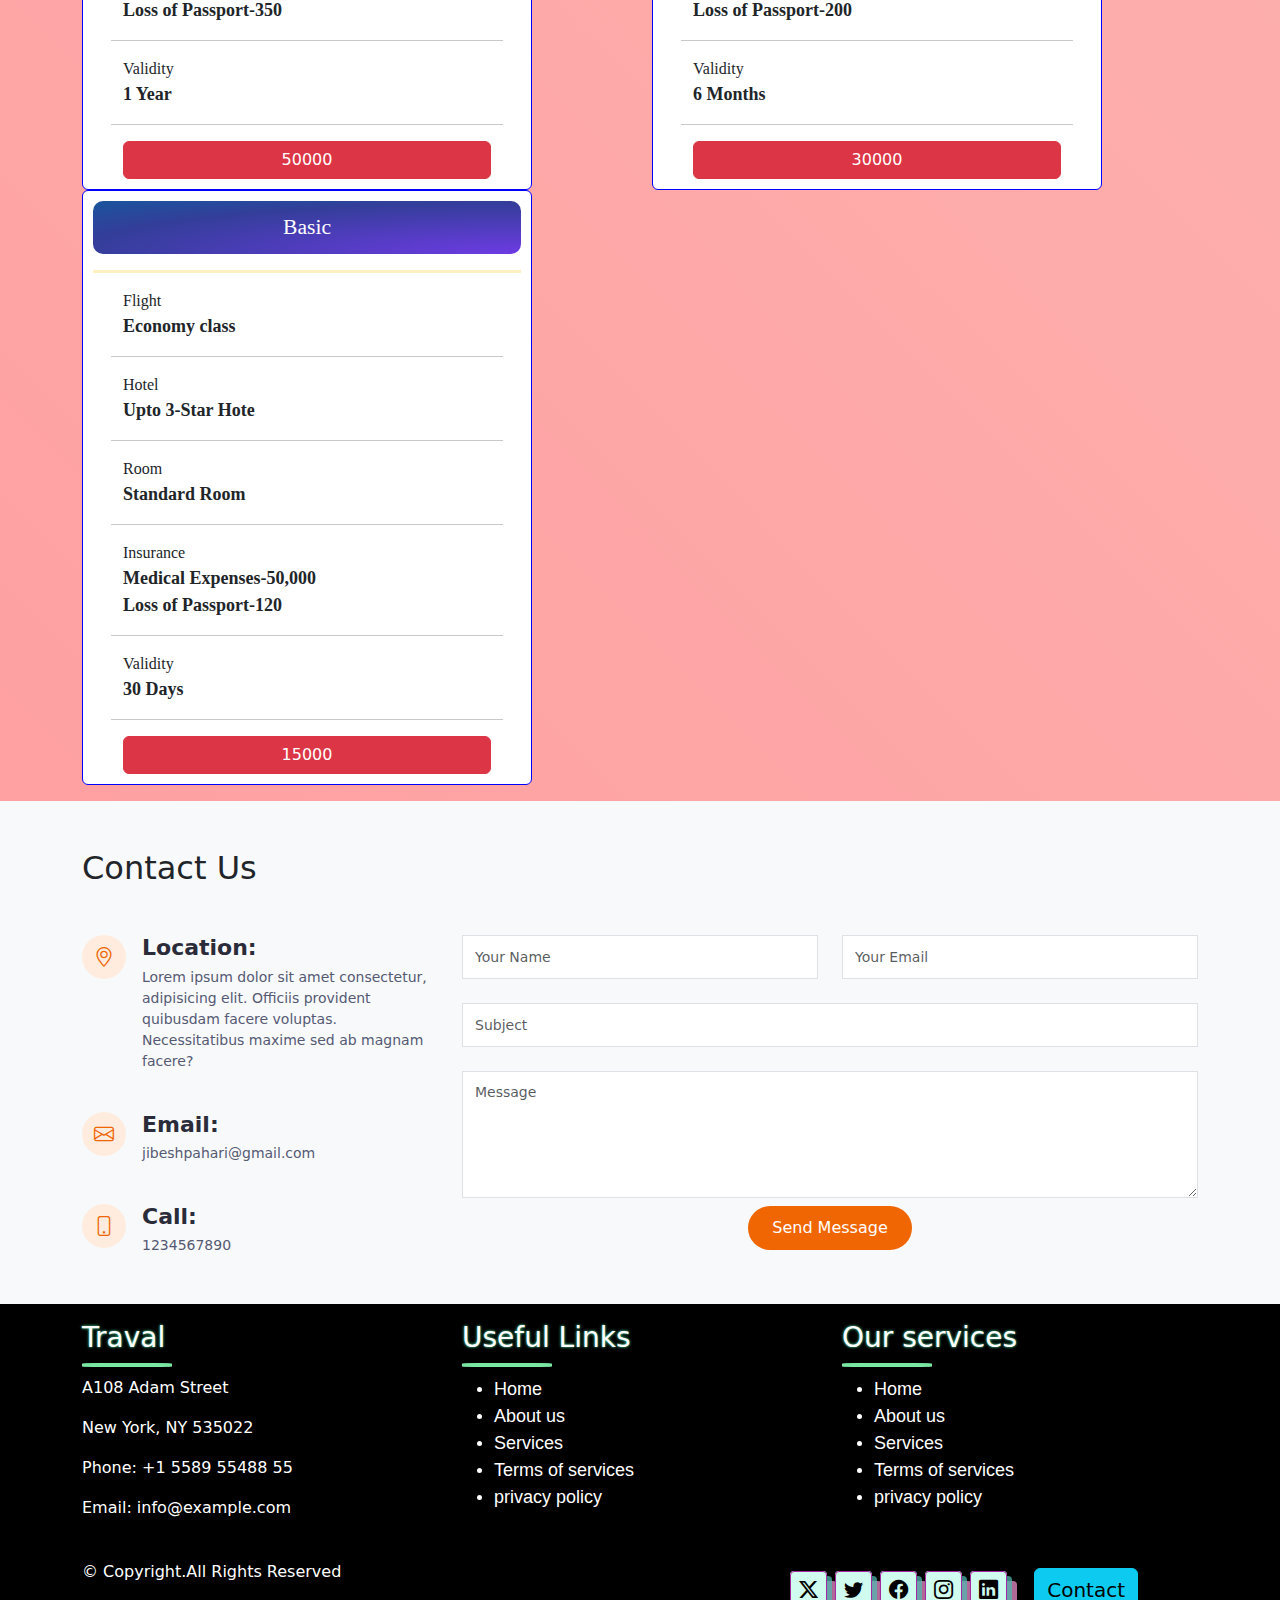
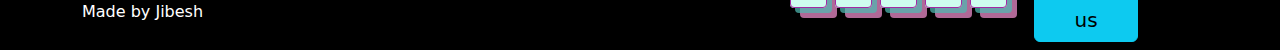
==== commit f476f9c0: "login change" ====
--- a/index.html
+++ b/index.html
@@ -154,7 +154,7 @@
                     <div class="carousel-caption d-none d-md-block ">
 
                         <div">
-                            <video src="Assets/video/travel-video.mov" width="80%" height="90%" controls autoplay loop
+                            <video src="Assets/video/travel-video.mov" width="80%" height="90%" controls autoplay
                                 muted></video>
                         </div>
                     </div>
@@ -167,7 +167,7 @@
             </button>
             <button class="carousel-control-next" type="button" data-bs-target="#carouselExampleCaptions"
                 data-bs-slide="next">
-                <span class="carousel-control-next-icon bg-warning rounded shadow" aria-hidden="true"></span>
+                <span class="carousel-control-next-icon bg-warning rounded" aria-hidden="true"></span>
                 <span class="visually-hidden">Next</span>
             </button>
         </div>
@@ -819,8 +819,8 @@
                             </div>
                             <div class="row">
                                 <p> <span class="title">Insurance</span> <br><span class="details">Medical
-                                        Expenses-$250,000
-                                        <br>Loss of Passport-$350</span></p>
+                                        Expenses-250,000
+                                        <br>Loss of Passport-350</span></p>
                                 <hr>
                             </div>
                             <div class="row">
@@ -829,7 +829,7 @@
                             </div>
                             <div class="row">
                                 <a href="">
-                                    <div class="btn btn-danger w-100">$50000</div>
+                                    <div class="btn btn-danger w-100">50000</div>
                                 </a>
                             </div>
                         </div>
@@ -858,8 +858,8 @@
                             </div>
                             <div class="row">
                                 <p> <span class="title">Insurance</span> <br><span class="details">Medical
-                                        Expenses-$150,000
-                                        <br>Loss of Passport-$200</span></p>
+                                        Expenses-150,000
+                                        <br>Loss of Passport-200</span></p>
                                 <hr>
                             </div>
                             <div class="row">
@@ -869,7 +869,7 @@
                             </div>
                             <div class="row">
                                 <a href="">
-                                    <div class="btn btn-danger w-100">$30000</div>
+                                    <div class="btn btn-danger w-100">30000</div>
                                 </a>
                             </div>
                         </div>
@@ -899,8 +899,8 @@
                             </div>
                             <div class="row">
                                 <p> <span class="title">Insurance</span> <br><span class="details">Medical
-                                        Expenses-$50,000
-                                        <br>Loss of Passport-$120</span></p>
+                                        Expenses-50,000
+                                        <br>Loss of Passport-120</span></p>
                                 <hr>
                             </div>
                             <div class="row">
@@ -909,7 +909,7 @@
                             </div>
                             <div class="row">
                                 <a href="">
-                                    <div class="btn btn-danger w-100">$14000</div>
+                                    <div class="btn btn-danger w-100">15000</div>
                                 </a>
                             </div>
                         </div>
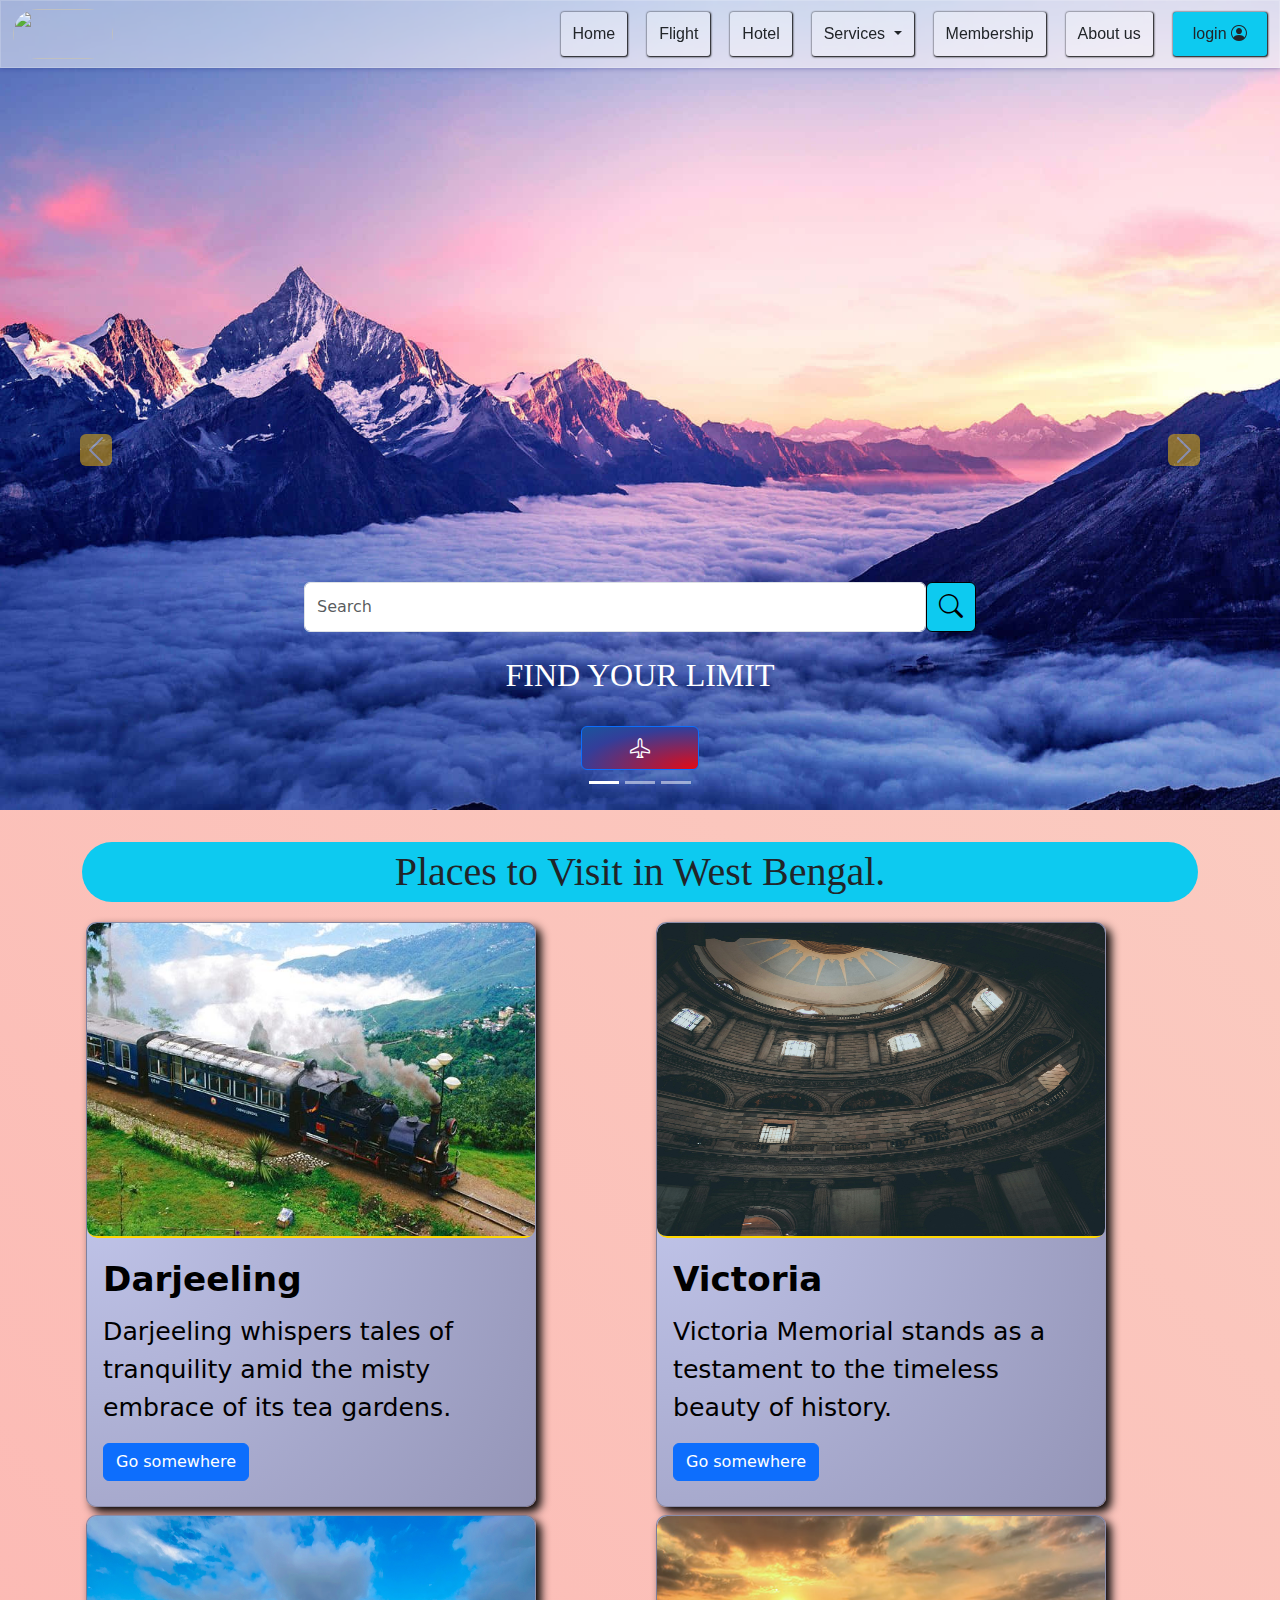
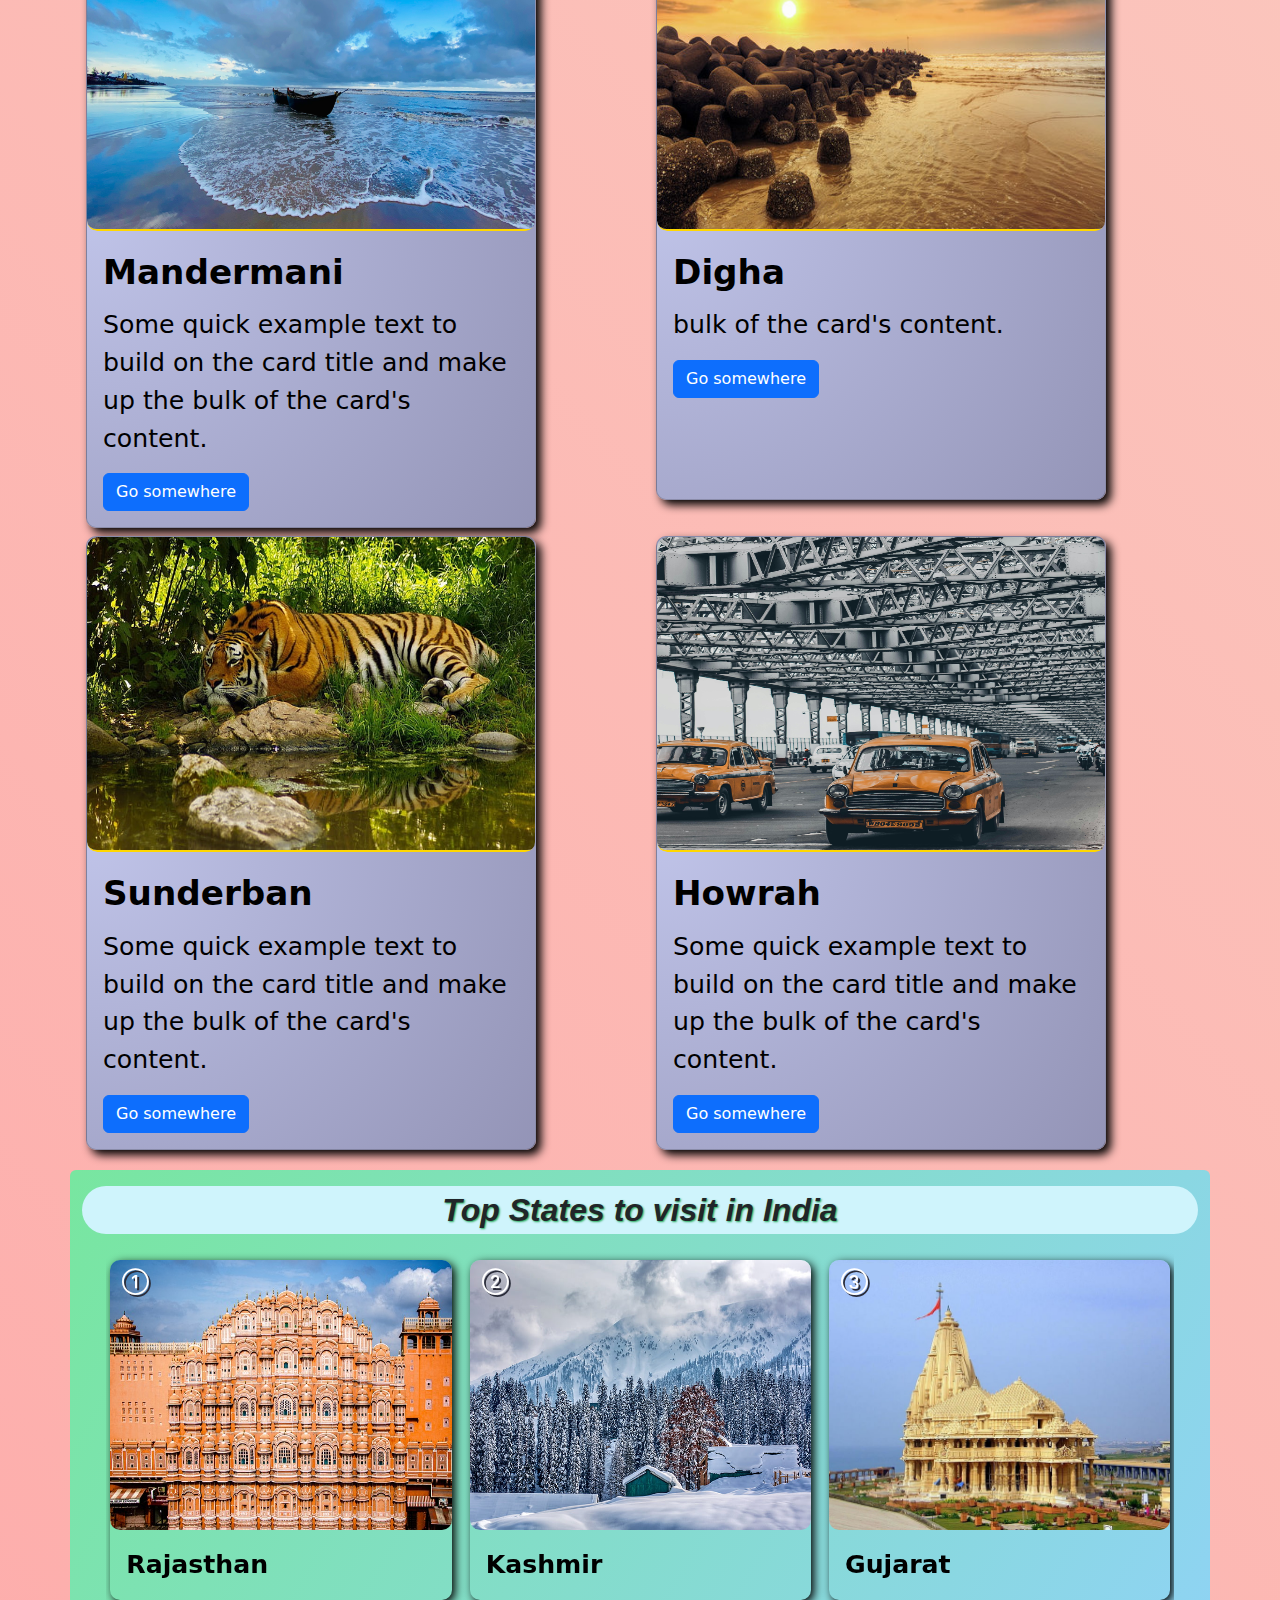
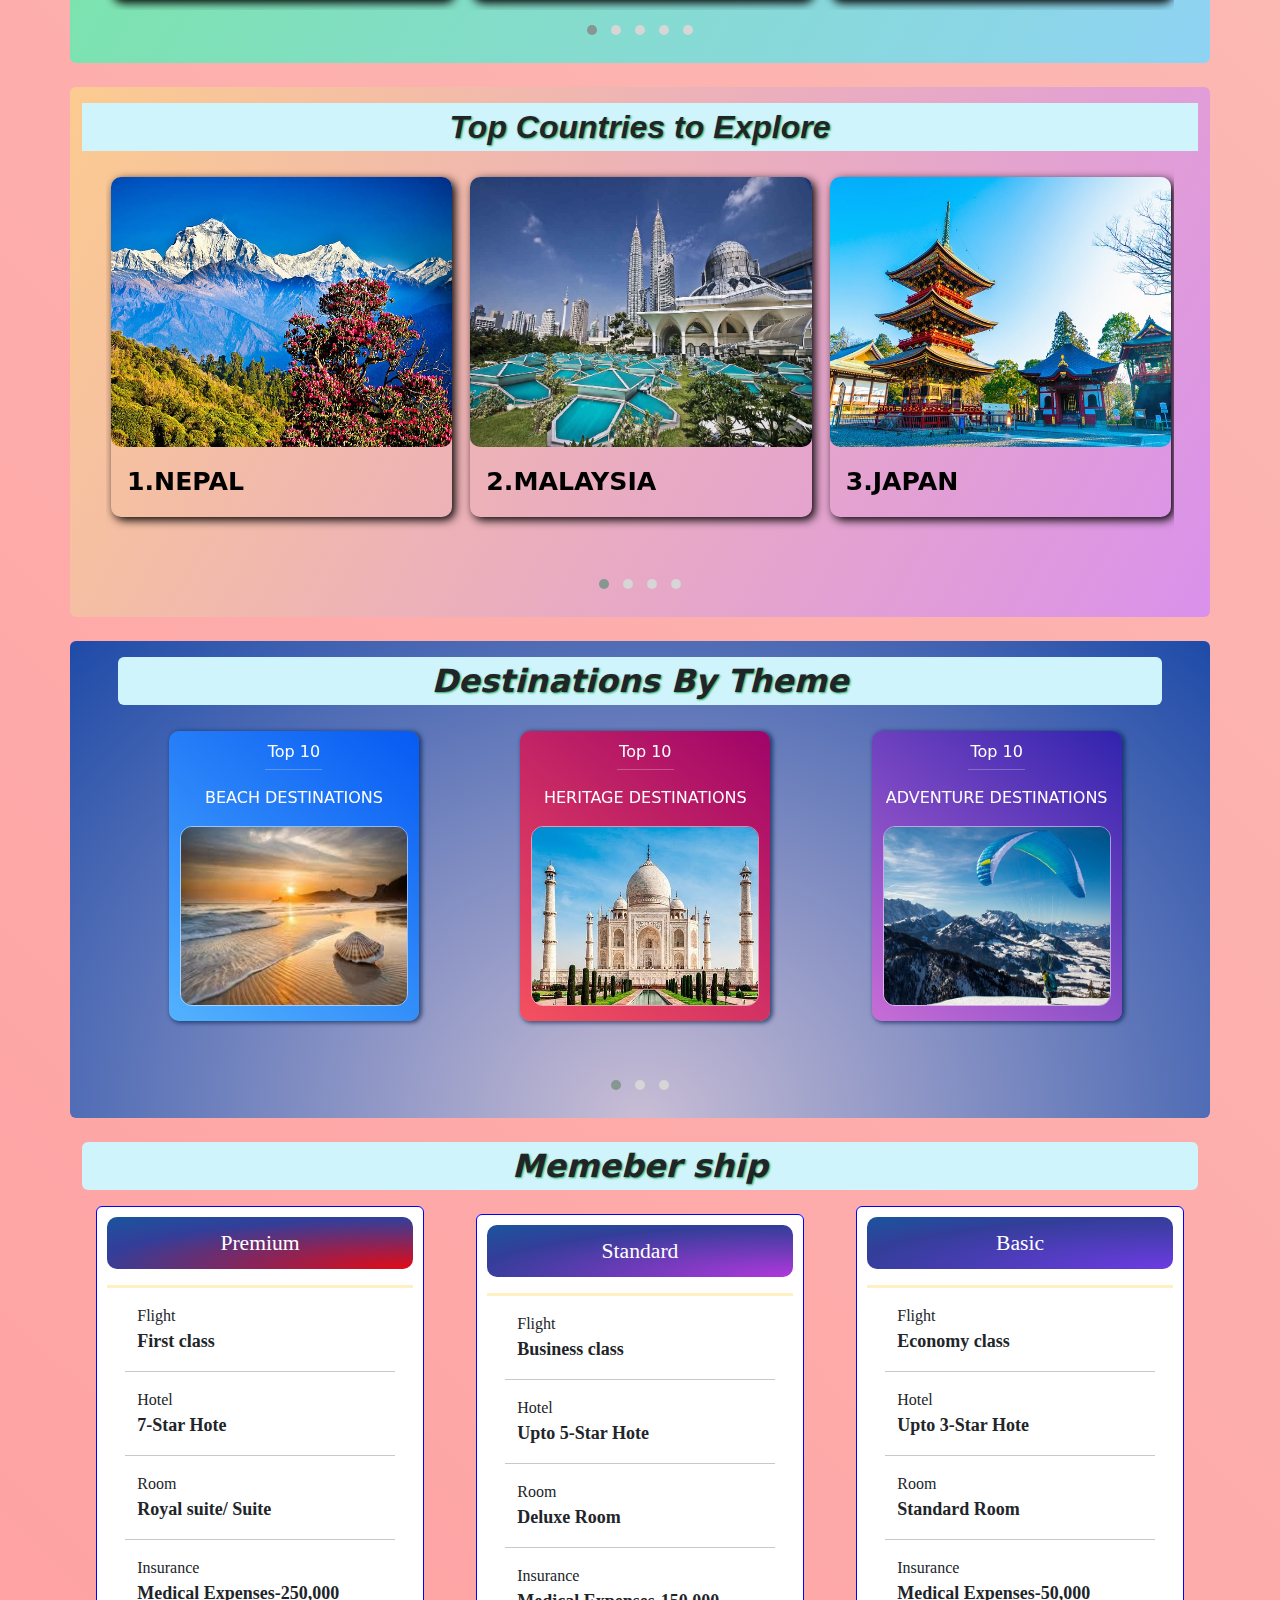
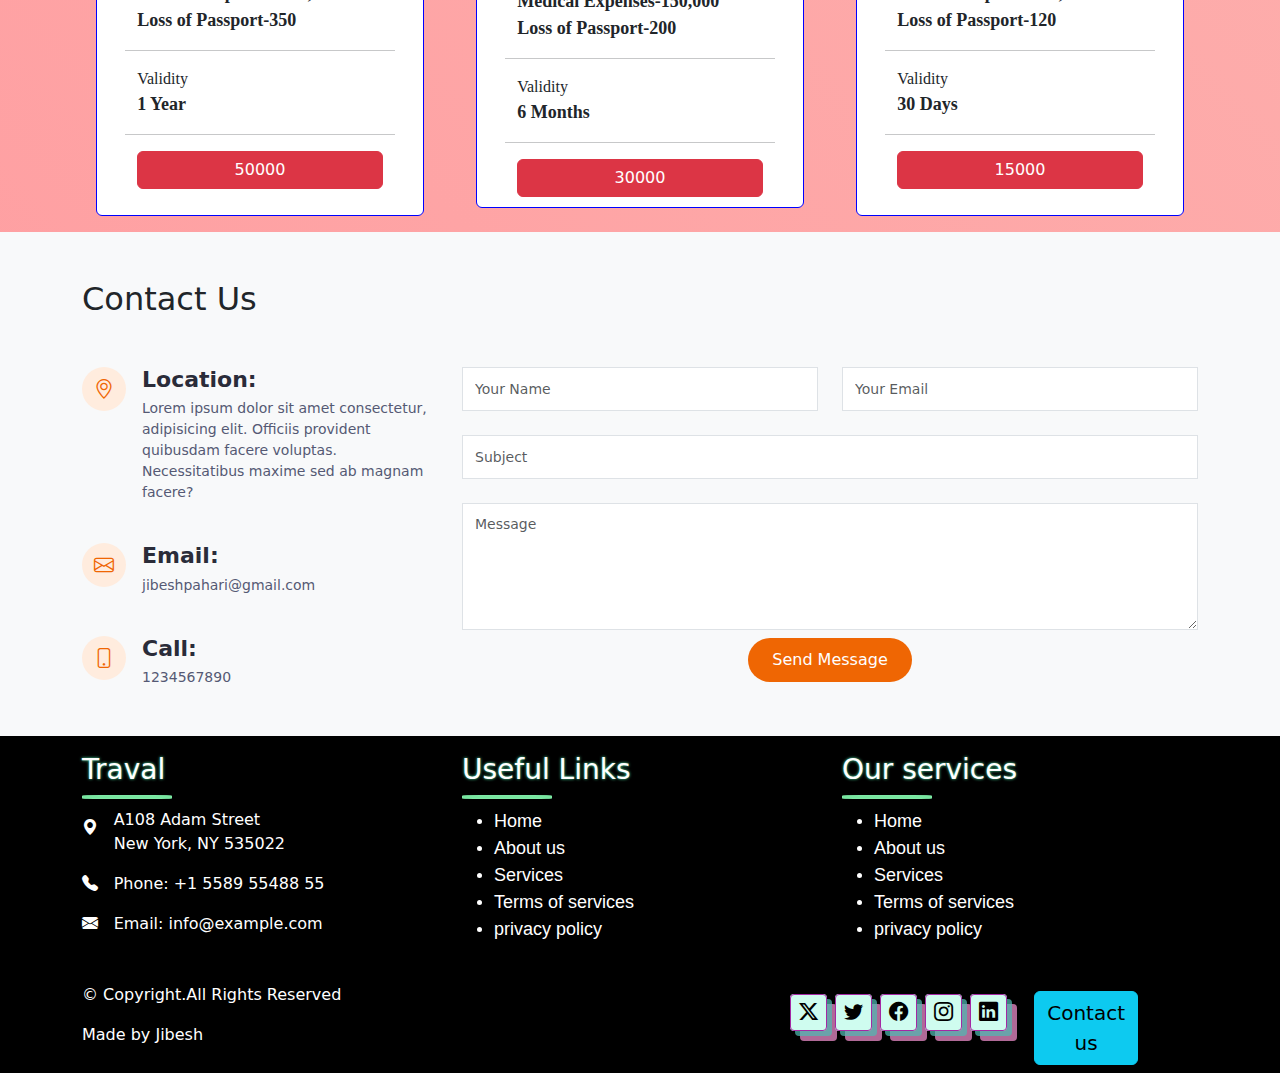
==== commit ae2b1678: "new changes" ====
--- a/index.html
+++ b/index.html
@@ -27,7 +27,7 @@
         crossorigin="anonymous" referrerpolicy="no-referrer" />
     <!-- ||---------owl-carousel----------------|| -->
 
-    <link rel="stylesheet" href="Assets/css/TRAVLE.css">
+    <link rel="stylesheet" href="Assets/css/travel.css">
 </head>
 
 <body>
@@ -41,12 +41,12 @@
                         </a>
                     </div>
                     <button class="navbar-toggler me-4" type="button" data-bs-toggle="collapse"
-                        data-bs-target="#navbarSupportedContent" aria-controls="navbarSupportedContent"
-                        aria-expanded="false" aria-label="Toggle navigation">
+                        data-bs-target="#navbarContent" aria-controls="navbarContent" aria-expanded="false"
+                        aria-label="Toggle navigation">
                         <span class="navbar-toggler-icon"></span>
                     </button>
-                    <div class="collapse navbar-collapse justify-content-end" id="navbarSupportedContent">
-                        <ul class="navbar-nav mb-2 mb-lg-0 mb-lg-0">
+                    <div class="collapse navbar-collapse justify-content-end" id="navbarContent">
+                        <ul class="navbar-nav mb-2 mb-lg-0">
                             <li class="nav-item nav-items nav-item-tab active">
                                 <a class="nav-link text-dark" aria-current="page" href="#">Home</a>
                             </li>
@@ -156,20 +156,20 @@
                         <div">
                             <video src="Assets/video/travel-video.mov" width="80%" height="90%" controls autoplay
                                 muted></video>
-                        </div>
-                    </div>
-                </div>
-            </div>
-            <button class="carousel-control-prev " type="button" data-bs-target="#carouselExampleCaptions"
-                data-bs-slide="prev">
-                <span class="carousel-control-prev-icon bg-warning rounded" aria-hidden="true"></span>
-                <span class="visually-hidden">Previous</span>
-            </button>
-            <button class="carousel-control-next" type="button" data-bs-target="#carouselExampleCaptions"
-                data-bs-slide="next">
-                <span class="carousel-control-next-icon bg-warning rounded" aria-hidden="true"></span>
-                <span class="visually-hidden">Next</span>
-            </button>
+                    </div>
+                </div>
+            </div>
+        </div>
+        <button class="carousel-control-prev " type="button" data-bs-target="#carouselExampleCaptions"
+            data-bs-slide="prev">
+            <span class="carousel-control-prev-icon bg-warning rounded" aria-hidden="true"></span>
+            <span class="visually-hidden">Previous</span>
+        </button>
+        <button class="carousel-control-next" type="button" data-bs-target="#carouselExampleCaptions"
+            data-bs-slide="next">
+            <span class="carousel-control-next-icon bg-warning rounded" aria-hidden="true"></span>
+            <span class="visually-hidden">Next</span>
+        </button>
         </div>
     </section>
 
@@ -285,9 +285,10 @@
             </div>
         </div>
     </section>
+
     <!-- display cards end -->
 
-    <section class="India">
+    <section class="India w-100">
         <div class="container-lg bg-light-subtle rounded mb-4 py-md-3 coun">
             <div class="text-center bg-info-subtle rounded-pill fs-2">
                 <p class="text-1">Top States to visit in India</p>
@@ -512,7 +513,7 @@
         </div>
     </section>
 
-    <section class="Countries">
+    <section class="Countries w-100">
         <div class="container-lg bg-light rounded mb-4 py-md-3 state">
             <div class="text-center bg-info-subtle fs-2">
                 <p class="text-2">Top Countries to Explore</p>
@@ -657,13 +658,13 @@
     </section>
 
     <!--Destinations By Theme-->
-    <section>
+    <section class="w-100">
         <div class="container-lg section_theme rounded mb-4 py-md-3 px-5">
             <div class="rounded-2 text-center bg-info-subtle fs-2">
                 <p>Destinations By Theme</p>
             </div>
             <div class="owl-carousel owl-theme">
-                <div class="item">
+                <div class="item d-flex justify-content-center">
                     <div class="theme w-75" id="i">
                         <div>
                             <p><span>Top 10</span><br>
@@ -678,7 +679,7 @@
                     </div>
                 </div>
 
-                <div class="item">
+                <div class="item d-flex justify-content-center">
                     <div class="theme w-75" id="ii">
                         <div>
                             <p><span class="top-text">Top 10</span><br>
@@ -693,7 +694,7 @@
                     </div>
                 </div>
 
-                <div class="item">
+                <div class="item d-flex justify-content-center">
                     <div class="theme w-75" id="iii">
                         <div>
                             <p><span>Top 10</span><br>
@@ -708,7 +709,7 @@
                     </div>
                 </div>
 
-                <div class="item">
+                <div class="item d-flex justify-content-center">
                     <div class="theme w-75" id="iv">
                         <div>
                             <p><span>Top 10</span><br>
@@ -723,7 +724,7 @@
                     </div>
                 </div>
 
-                <div class="item">
+                <div class="item d-flex justify-content-center">
                     <div class="theme w-75" id="v">
                         <div>
                             <p><span>Top 10</span><br>
@@ -738,7 +739,7 @@
                     </div>
                 </div>
 
-                <div class="item">
+                <div class="item d-flex justify-content-center">
                     <div class="theme w-75" id="vi">
                         <div>
                             <p><span>Top 10</span><br>
@@ -753,7 +754,7 @@
                     </div>
                 </div>
 
-                <div class="item">
+                <div class="item d-flex justify-content-center">
                     <div class="theme w-75" id="vii">
                         <div>
                             <p><span>Top 10</span><br>
@@ -768,7 +769,7 @@
                     </div>
                 </div>
 
-                <div class="item">
+                <div class="item d-flex justify-content-center">
                     <div class="theme w-75" id="iii">
                         <div>
                             <p><span>Top 10</span><br>
@@ -796,7 +797,7 @@
             </div>
             <div class="mem">
                 <div class="row">
-                    <div class="col">
+                    <div class="col-lg-4 d-flex justify-content-center">
                         <div class="card">
                             <div class="box" id="one">
                                 Premium
@@ -836,7 +837,7 @@
                     </div>
 
 
-                    <div class="col">
+                    <div class="col-lg-4 d-flex justify-content-center py-2">
                         <div class="card">
                             <div class="box" id="two">
                                 Standard
@@ -876,7 +877,7 @@
                     </div>
 
 
-                    <div class="col">
+                    <div class="col-lg-4 d-flex justify-content-center">
                         <div class="card">
                             <div class="box" id="three">
                                 Basic
@@ -1001,11 +1002,16 @@
                             <span class="divider"></span>
                         </h3>
                     </div>
-                    <div>
-                        <p>A108 Adam Street</p>
-                        <p>New York, NY 535022</p>
-                        <p>Phone: +1 5589 55488 55</p>
-                        <p>Email: info@example.com </p>
+                    <div class="row">
+                        <span class="col-1 mt-2"><i class="bi bi-geo-alt-fill"></i></span>
+                        <p class="col-11">A108 Adam Street<br>New York, NY 535022</p>
+
+                        <span class="col-1"><i class="bi bi-telephone-fill"></i></span>
+                        <p class="col-11">Phone: +1 5589 55488 55</p>
+
+                        <span class="col-1"><i class="bi bi-envelope-fill"></i> </span>
+                        <p class="col-11">Email: info@example.com </p>
+
                     </div>
                 </div>
 
@@ -1068,11 +1074,11 @@
 
     <script type="text/javascript" src="Assets/js/jquery-3.7.0.min.js"></script>
     <script type="text/javascript" src="Assets/bootstrap-5.3.3-dist/js/bootstrap.bundle.min.js"></script>
-    <script type="text/javascript" src="Assets/bootstrap-5.3.3-dist/js/bootstrap.min.js"></script>
-
-    <script src="https://cdn.jsdelivr.net/npm/bootstrap@5.3.3/dist/js/bootstrap.bundle.min.js"
+    <!-- <script type="text/javascript" src="Assets/bootstrap-5.3.3-dist/js/bootstrap.min.js"></script> -->
+
+    <!-- <script src="https://cdn.jsdelivr.net/npm/bootstrap@5.3.3/dist/js/bootstrap.bundle.min.js"
         integrity="sha384-YvpcrYf0tY3lHB60NNkmXc5s9fDVZLESaAA55NDzOxhy9GkcIdslK1eN7N6jIeHz"
-        crossorigin="anonymous"></script>
+        crossorigin="anonymous"></script> -->
     <script src="https://cdnjs.cloudflare.com/ajax/libs/jquery/3.7.1/jquery.min.js"
         integrity="sha512-v2CJ7UaYy4JwqLDIrZUI/4hqeoQieOmAZNXBeQyjo21dadnwR+8ZaIJVT8EE2iyI61OV8e6M8PP2/4hpQINQ/g=="
         crossorigin="anonymous" referrerpolicy="no-referrer"></script>
--- a/Assets/css/travel.css
+++ b/Assets/css/travel.css
@@ -0,0 +1,453 @@
+body {
+    background-image: linear-gradient(45deg, #ff9a9e 0%, #fad0c4 99%, #fad0c4 100%);
+}
+
+/* ------# navbar  #------- */
+.glass {
+    background: rgba(255, 255, 255, 0.5);
+    box-shadow: 0 0.5px 5px 0 rgba(31, 38, 135, 0.37);
+    backdrop-filter: blur(3px);
+    -webkit-backdrop-filter: blur(3px);
+    /* border-radius: 10px; */
+    border: 1px solid rgba(255, 255, 255, 0.18);
+}
+
+.text-1 {
+    font-family: "Roboto", sans-serif;
+}
+
+.text-2 {
+    font-family: "Open Sans", sans-serif;
+}
+
+.text-3 {
+    font-family: "Playwrite AU TAS", cursive;
+}
+
+.text-4 {
+    font-family: "Arvo", serif;
+}
+.fs-2{
+    font-style: italic;
+    font-weight: bold;
+    text-shadow:1px 1px 2px #0a9d40e0;
+}
+
+
+
+.nav-item {
+    background: rgba(255, 255, 255, 0.34);
+    margin-left: 20px;
+    padding: 2px 4px;
+    border-radius: 3px;
+    font-family: Arial, Helvetica, sans-serif;
+    box-shadow: 0.5px 0.5px 2px black;
+}
+
+.nav-items {
+    transition: .4s;
+}
+
+.nav-items :hover {
+    font-weight: 500;
+    background: rgba(255, 255, 255, 0.486);
+    /* border:1.5px solid black; */
+    border-radius: 3px;
+    transform: scale(1.1);
+}
+
+.slider-frame img {
+    height: 90vh;
+}
+
+.slider-frame .discount-card {
+    background-color: lightgray;
+    width: 40vh;
+    height: 52vh;
+    border: 1px solid purple;
+    border-radius: 20px;
+    box-shadow: rgba(0, 0, 0, 0.35) 0px 5px 15px;
+    margin: 0px 15px 70px;
+    padding: 0%;
+    box-shadow: 3px 3px 10px rgba(0, 0, 0, 0.625);
+}
+
+.discount-card img {
+    height: 100%;
+    width: 100%;
+    border-radius: 20px;
+}
+
+.box-frame .card {
+    width: 50vh;
+    min-height: 65vh;
+    border-radius: 10px;
+    background: radial-gradient(666px at 0.4% 48%, rgb(192, 196, 233) 0%, rgb(139, 139, 173) 97.5%);
+    color: black;
+    box-shadow: 5px 5px 10px black;
+}
+
+.box-frame img {
+    width: 50vh;
+    height: 35vh;
+    border-bottom: 2px solid gold;
+    border-radius: 10px;
+    transition: transform .30s;
+}
+
+.box-frame img:hover {
+    transform: scale(1.04);
+    border: none;
+}
+
+@media only screen and (max-width: 600px){
+    .box-frame .card{
+        width: 100%;
+        
+    }
+}
+
+.India i {
+    font-size: 1.65rem;
+    color: rgb(255, 255, 255);
+    position: absolute;
+    margin: 3px 12px;
+    text-shadow: 2px 2px #2a2c39;
+}
+
+.India .item .card {
+    position: relative;
+}
+
+.card-title {
+    font-size: 3.8vh;
+    font-weight: bold;
+}
+
+.card-text {
+    font-size: 2.8vh
+}
+
+.coun {
+    background-image: linear-gradient(120deg, #78e6a0 0%, #8fd3f4 100%);
+}
+
+
+.coun .card {
+    width: 35vh;
+    min-height: 30vh;
+    font-weight: bold;
+    /* max-height: auto; */
+    border-radius: 10px;
+    color: black;
+    background-color: transparent;
+    border: none;
+    box-shadow: 3px 3px 10px black;
+    /* box-shadow: 5px 5px 10px black; */
+}
+
+.coun img {
+    height: 30vh;
+    transition: transform .35s;
+}
+
+.coun img:hover {
+    transform: scale(1.06);
+}
+
+/* #state css */
+.state {
+    background-image: linear-gradient(120deg, #fccb90 0%, #d991eb 100%);
+}
+
+.state .card {
+    width: 35vh;
+    min-height: 30vh;
+    font-weight: bold;
+    /* max-height: auto; */
+    border-radius: 10px;
+    color: black;
+    background-color: transparent;
+    border: none;
+    box-shadow: 3px 3px 10px black;
+}
+
+.state img {
+    height: 30vh;
+    transition: transform .30s;
+}
+
+.state img:hover {
+    transform: scale(1.05);
+}
+
+/* #state css end */
+
+.cd-img {
+    overflow: hidden;
+    border-radius: 10px;
+    /* border:1px dotted black; */
+}
+
+.c-img {
+    border: 1px solid black;
+}
+
+.mem .card {
+    width:92%;
+    height: auto;
+    padding: 10px;
+    border: 1px solid blue;
+}
+
+.mem .box {
+    padding: 10px 15px;
+    color: white;
+    font-size: 1.35rem;
+    font-family: 'Times New Roman', Times, serif;
+    border-radius: 10px;
+    text-align: center;
+}
+
+.mem .row .card .row {
+    padding: 0px 30px 0px;
+}
+
+.owl-carousel .item {
+    margin: 10px 4px;
+}
+
+#one {
+    background: radial-gradient(140.76% 131.96% at 100% 100%, rgb(229, 9, 20) 0%, rgba(74, 42, 150, 0.5) 73.57%, rgba(74, 42, 150, 0) 100%), rgb(29, 82, 157);
+}
+
+#two {
+    background: radial-gradient(140.76% 131.96% at 100% 100%, rgb(176, 56, 220) 0%, rgba(74, 42, 150, 0.5) 73.57%, rgba(74, 42, 150, 0) 100%), rgb(29, 82, 157);
+}
+
+#three {
+    background: radial-gradient(140.76% 131.96% at 100% 100%, rgb(109, 59, 227) 0%, rgba(74, 42, 150, 0.5) 73.57%, rgba(74, 42, 150, 0) 100%), rgb(29, 82, 157);
+}
+
+.title {
+    font-family: "Merriweather", serif;
+    /* font-weight: 100; */
+}
+
+.details {
+    font-family: "Merriweather", serif;
+    font-weight: 900;
+    font-size: large;
+}
+
+.section_theme {
+
+    /* background: #C8BDD5; */
+    background: radial-gradient(at center bottom, #C8BDD5, #1E4BA8);
+    /* background-image: radial-gradient(at top left, rgba(9, 9, 9, 0.97), rgba(227, 225, 225, 0.625)); */
+}
+
+.theme {
+    width: 40vh;
+    height: auto;
+    /* font-size: ; */
+    padding: 20px 11px 15px;
+    border-radius: 10px;
+    margin-bottom: 10px;
+    margin-left: 10px;
+    text-align: center;
+    color: white;
+    box-shadow: 2px 1px 4px 1px hsla(216, 86%, 17%, 0.673);
+
+}
+
+.theme p {
+    line-height: 0.1rem;
+}
+
+.theme img {
+    width: 100%;
+    height: 180px;
+    border-radius: 12px;
+    /* overflow: hidden; */
+    border: 0.6px solid rgba(255, 255, 255, 0.5);
+}
+
+.tab-text {
+    padding: 2em;
+    color: #fff;
+    text-transform: uppercase;
+    font-size: 1.25rem;
+    -webkit-backface-visibility: hidden;
+    backface-visibility: hidden;
+    position: absolute;
+    top: 0;
+    left: 0;
+    width: 100%;
+    height: 30%
+}
+
+.tab-text h2 {
+    color: #fff;
+    margin: 0;
+    font-size: 1.5rem
+}
+
+
+#i {
+    background-image: linear-gradient(38deg, rgb(83, 178, 254), rgb(6, 90, 243) 100%);
+}
+
+#ii {
+    background-image: linear-gradient(38deg, rgb(245, 81, 95), rgb(159, 4, 105) 100%);
+}
+
+#iii {
+    background-image: linear-gradient(38deg, rgb(200, 109, 215), rgb(48, 35, 174) 100%);
+}
+
+#iv {
+    background-image: linear-gradient(38deg, rgb(240, 119, 44), rgb(249, 87, 118) 100%);
+}
+
+#v {
+    background-image: linear-gradient(38deg, rgb(67, 225, 168), rgb(33, 147, 147) 100%);
+}
+
+#vi {
+    background-image: linear-gradient(38deg, rgb(255, 60, 150), rgb(132, 36, 147) 100%);
+}
+
+#vii {
+    background-image: linear-gradient(38deg, rgb(243, 212, 82), rgb(240, 152, 25) 100%);
+}
+
+/*--------------------------------------------------------------
+# Contact
+--------------------------------------------------------------*/
+.contact .info {
+    width: 100%;
+    /* background: #fff; */
+}
+
+.contact .info i {
+    font-size: 20px;
+    color: #ef6603;
+    float: left;
+    width: 44px;
+    height: 44px;
+    background: #ffecde;
+    display: flex;
+    justify-content: center;
+    align-items: center;
+    border-radius: 50px;
+    transition: all 0.3s ease-in-out;
+}
+
+.contact .info h4 {
+    padding: 0 0 0 60px;
+    font-size: 22px;
+    font-weight: 600;
+    margin-bottom: 5px;
+    color: #2a2c39;
+}
+
+.contact .info p {
+    padding: 0 0 0 60px;
+    margin-bottom: 0;
+    font-size: 14px;
+    color: #555974;
+}
+
+.contact .info .email,
+.contact .info .phone {
+    margin-top: 40px;
+}
+
+.contact .info .email:hover i,
+.contact .info .address:hover i,
+.contact .info .phone:hover i {
+    background: #ed9454dc;
+    color: #fff;
+}
+
+.contact .php-email-form {
+    width: 100%;
+    /* background: #fff; */
+}
+
+.contact .php-email-form .form-group {
+    padding-bottom: 8px;
+}
+
+
+.contact .php-email-form input,
+.contact .php-email-form textarea {
+    border-radius: 0;
+    box-shadow: none;
+    font-size: 14px;
+}
+
+.contact .php-email-form input {
+    height: 44px;
+}
+
+.contact .php-email-form textarea {
+    padding: 10px 12px;
+}
+
+.contact .php-email-form button[type=submit] {
+    background: #ef6603;
+    border: 0;
+    padding: 10px 24px;
+    color: #fff;
+    transition: 0.4s;
+    border-radius: 50px;
+}
+
+.contact .php-email-form button[type=submit]:hover {
+    background: #d35f0c;
+}
+
+/*--------------------------------------------------------------
+# end of contact
+--------------------------------------------------------------*/
+
+/*--------------------------------------------------------------
+# start of mention
+--------------------------------------------------------------*/
+.footer-top h3 {
+    text-shadow: 0 0 3px #55f6b3;
+}
+
+.footer-top .divider {
+    width: 90px;
+    height: 4px;
+    background-color: #78e6a0;
+    display: inline-block;
+    border-radius: 20%;
+    border: 1px solid #7eeaa6;
+}
+
+.footer-top li a {
+    text-decoration: none;
+    font-family: 'Gill Sans', 'Gill Sans MT', Calibri, 'Trebuchet MS', sans-serif;
+    font-size: large;
+    color: white;
+}
+
+.footer-end i {
+    font-size: larger;
+    color: black;
+    background-color: transparent;
+    padding: 6px 8px;
+    border: 1px solid rgb(164, 40, 164);
+    border-radius: 4px;
+    background-color: #cffcef;
+    box-shadow: rgba(80, 184, 177, 0.73) 5px 5px, rgba(226, 134, 193, 0.779) 10px 10px;
+    margin: 0px 4px;
+}
+
+/*--------------------------------------------------------------
+# End of mention
+--------------------------------------------------------------*/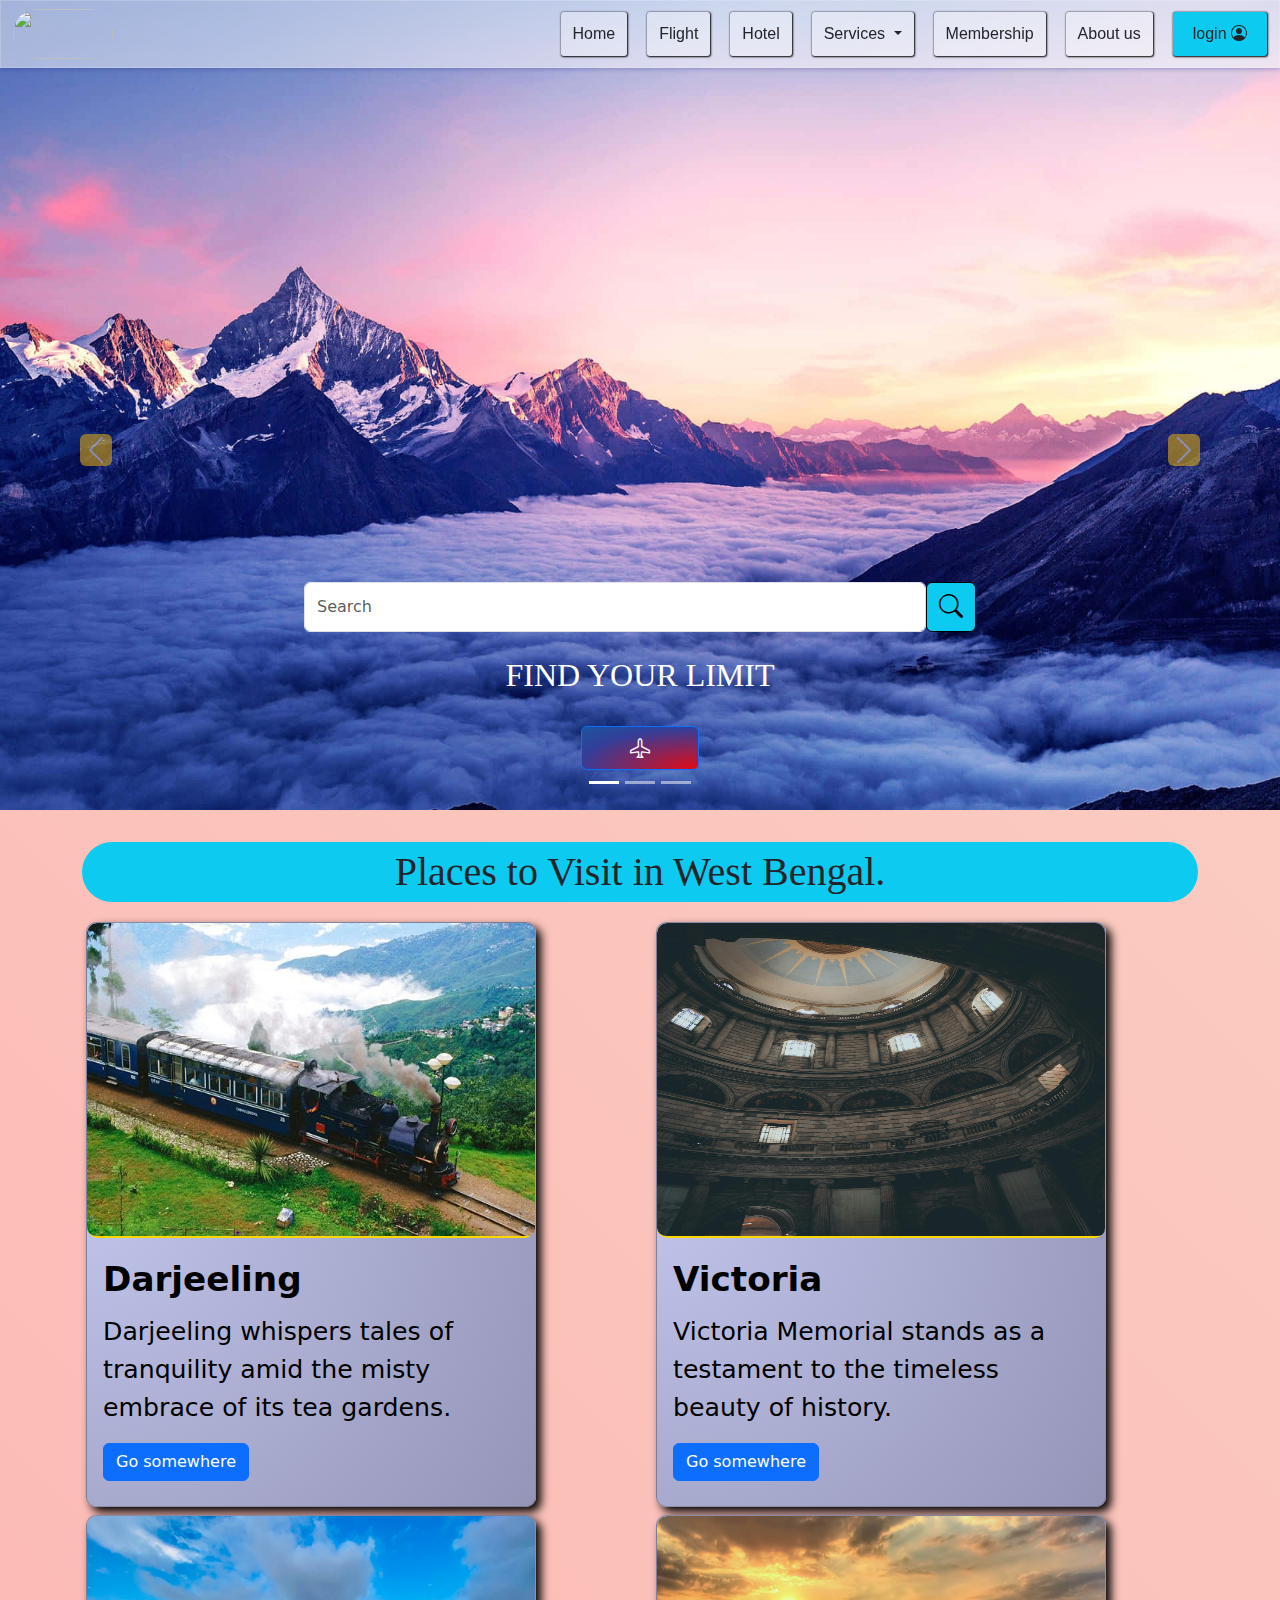
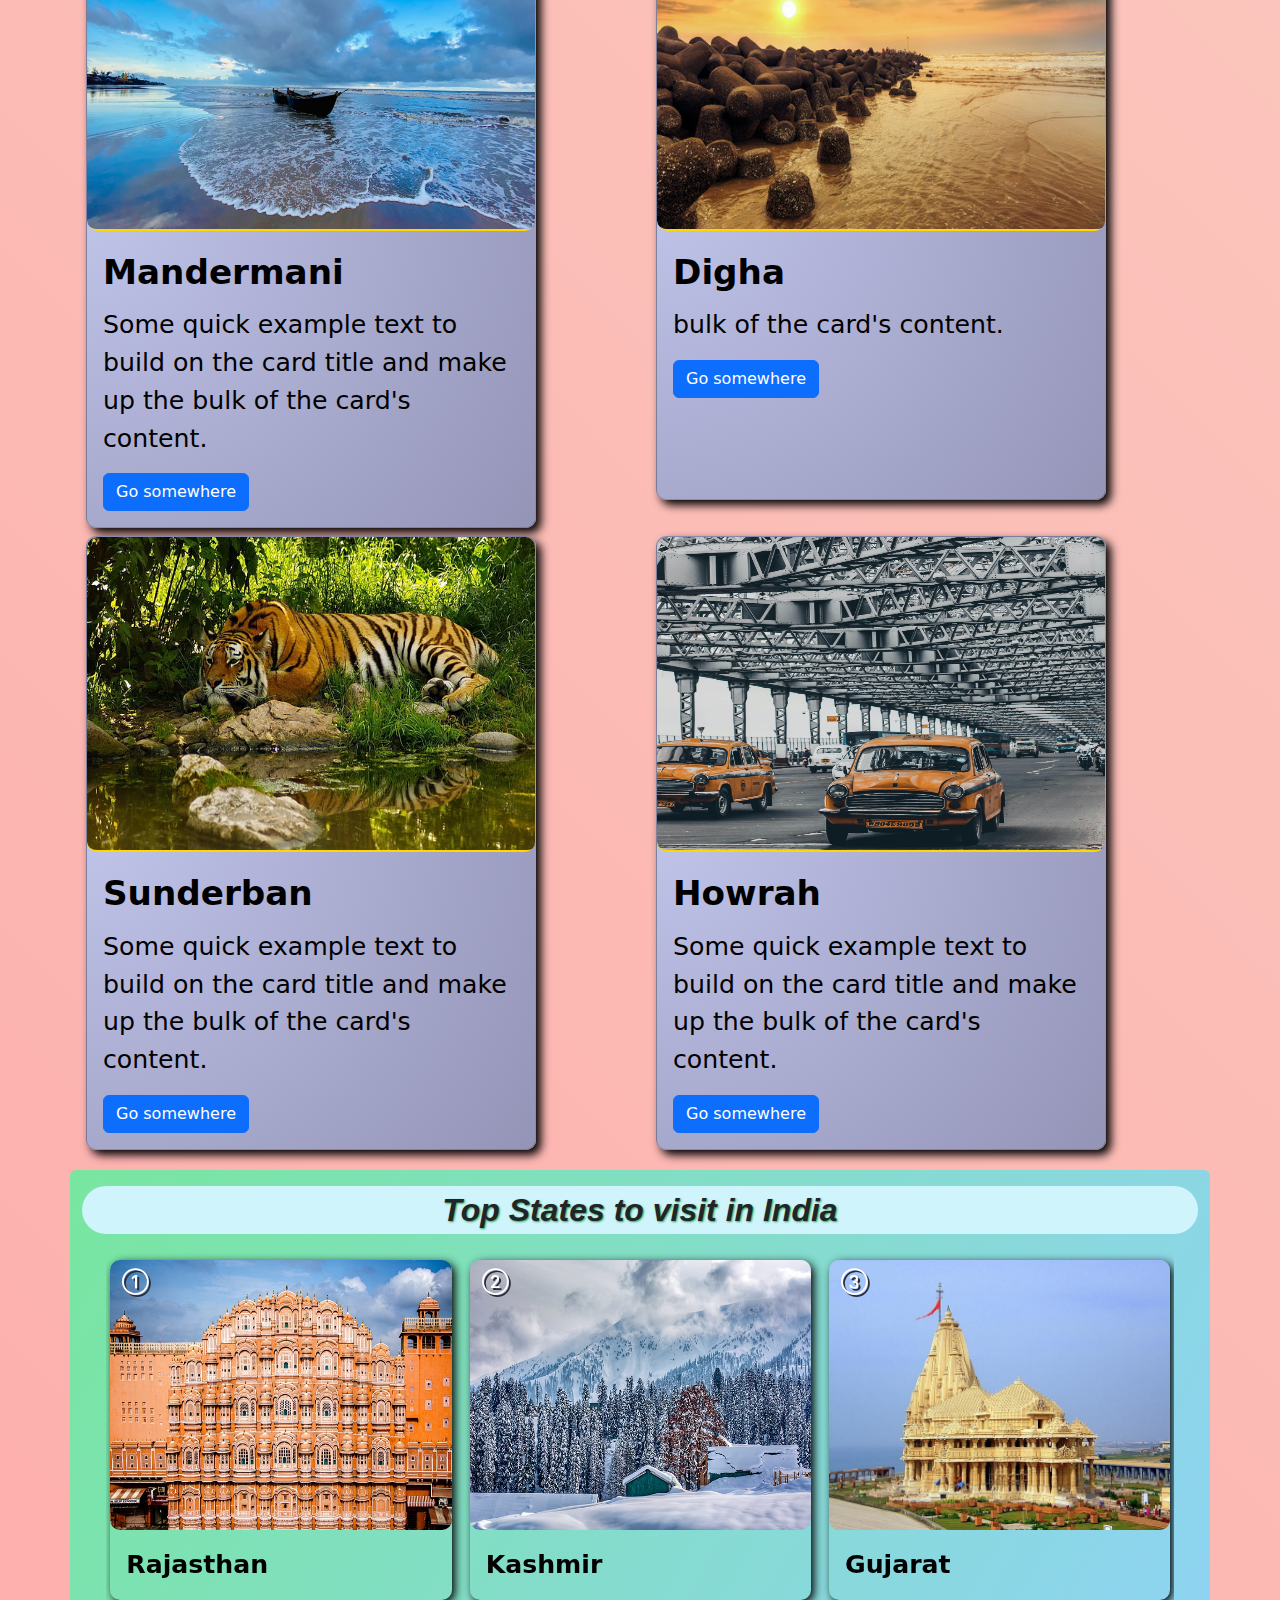
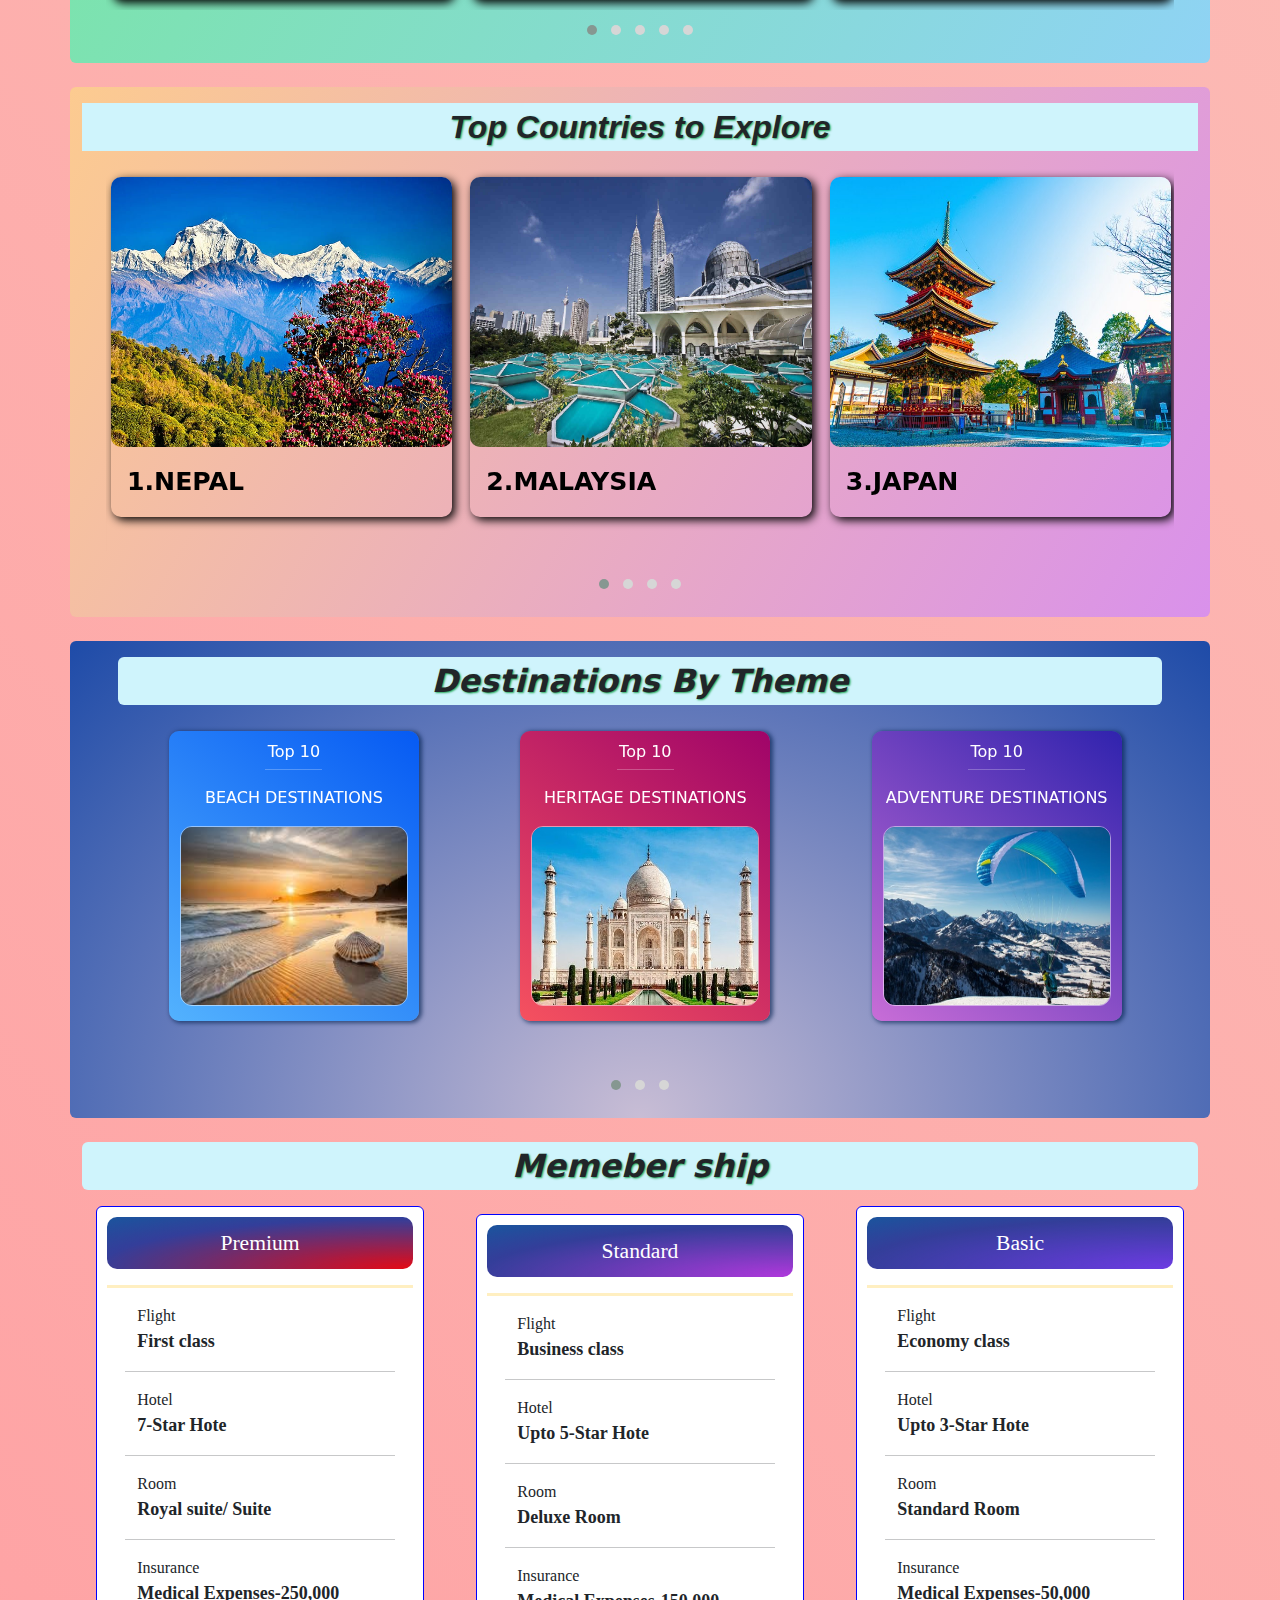
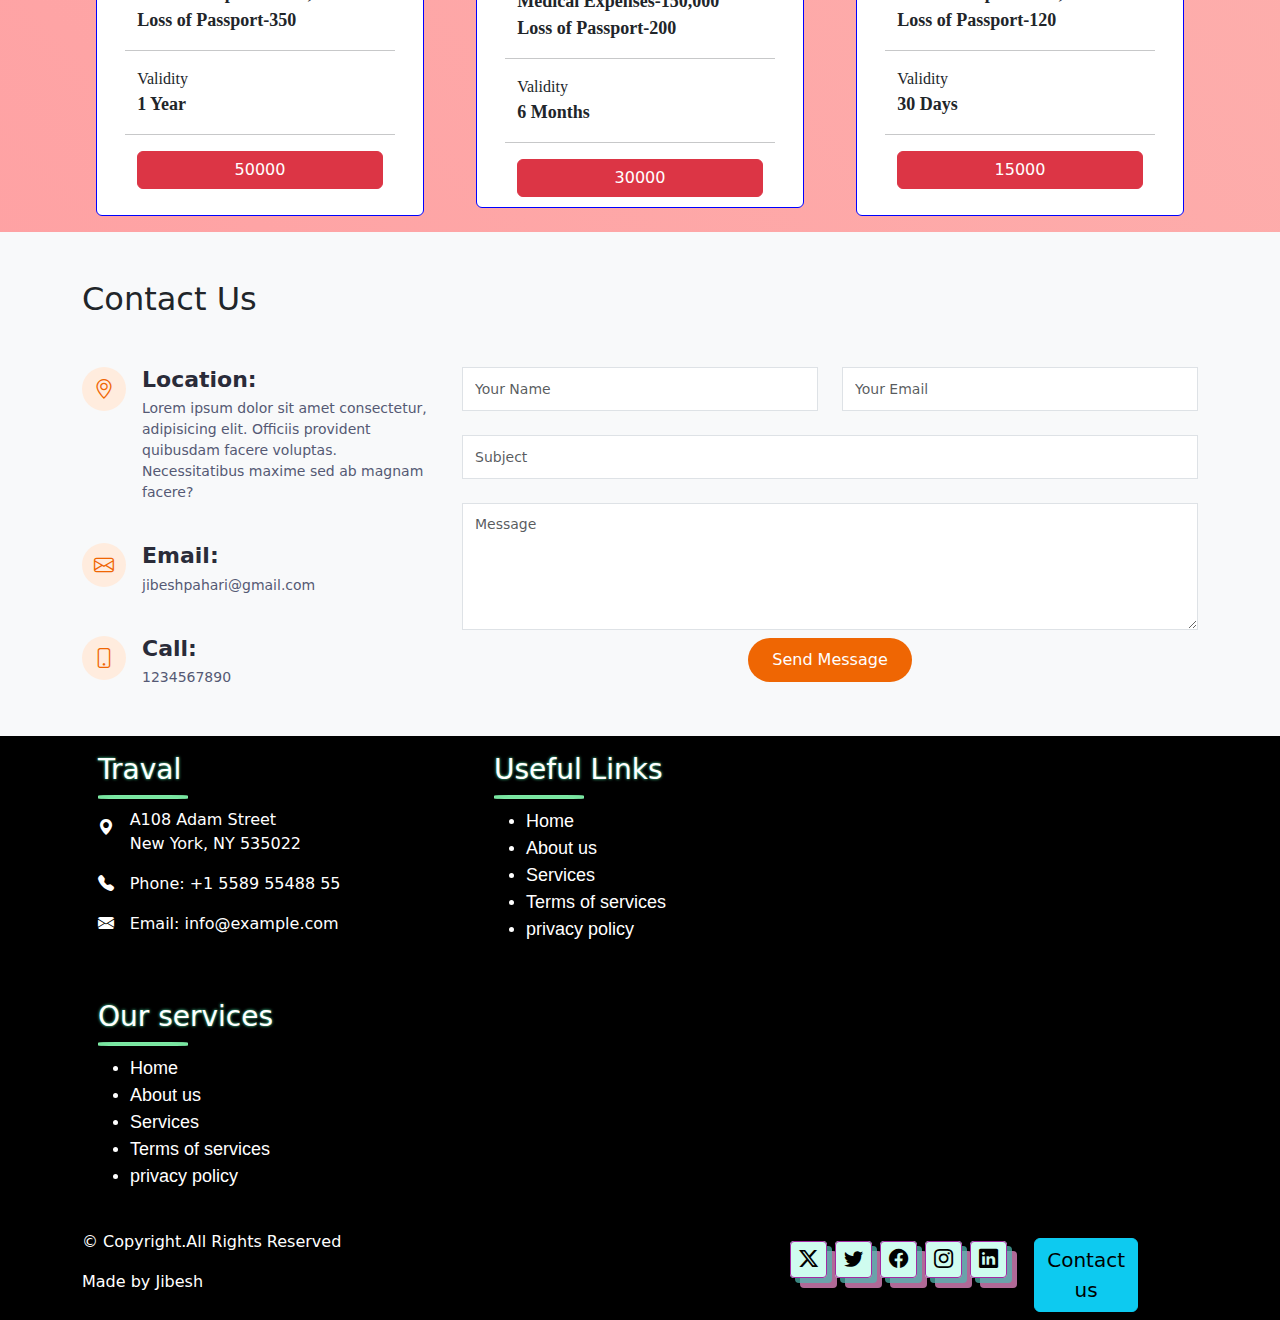
==== commit ae3e0f7e: "new change" ====
--- a/index.html
+++ b/index.html
@@ -996,7 +996,7 @@
     <section class="bg-black text-white">
         <div class="container-lg text-white">
             <div class="footer-top row">
-                <div class="col-md-4 py-4">
+                <div class="col-md-4 py-4 ms-3">
                     <div>
                         <h3 style="line-height:20px;">Traval<br>
                             <span class="divider"></span>
@@ -1015,7 +1015,7 @@
                     </div>
                 </div>
 
-                <div class="col-md-4 py-4">
+                <div class="col-md-4 py-4 ms-3">
                     <div>
                         <h3 style="line-height:20px;">Useful Links<br>
                             <span class="divider"></span>
@@ -1031,7 +1031,7 @@
                         </ul>
                     </div>
                 </div>
-                <div class="col-md-4 py-4">
+                <div class="col-md-4 py-4 ms-3">
                     <div>
                         <h3 style="line-height:20px;">Our services<br>
                             <span class="divider"></span>
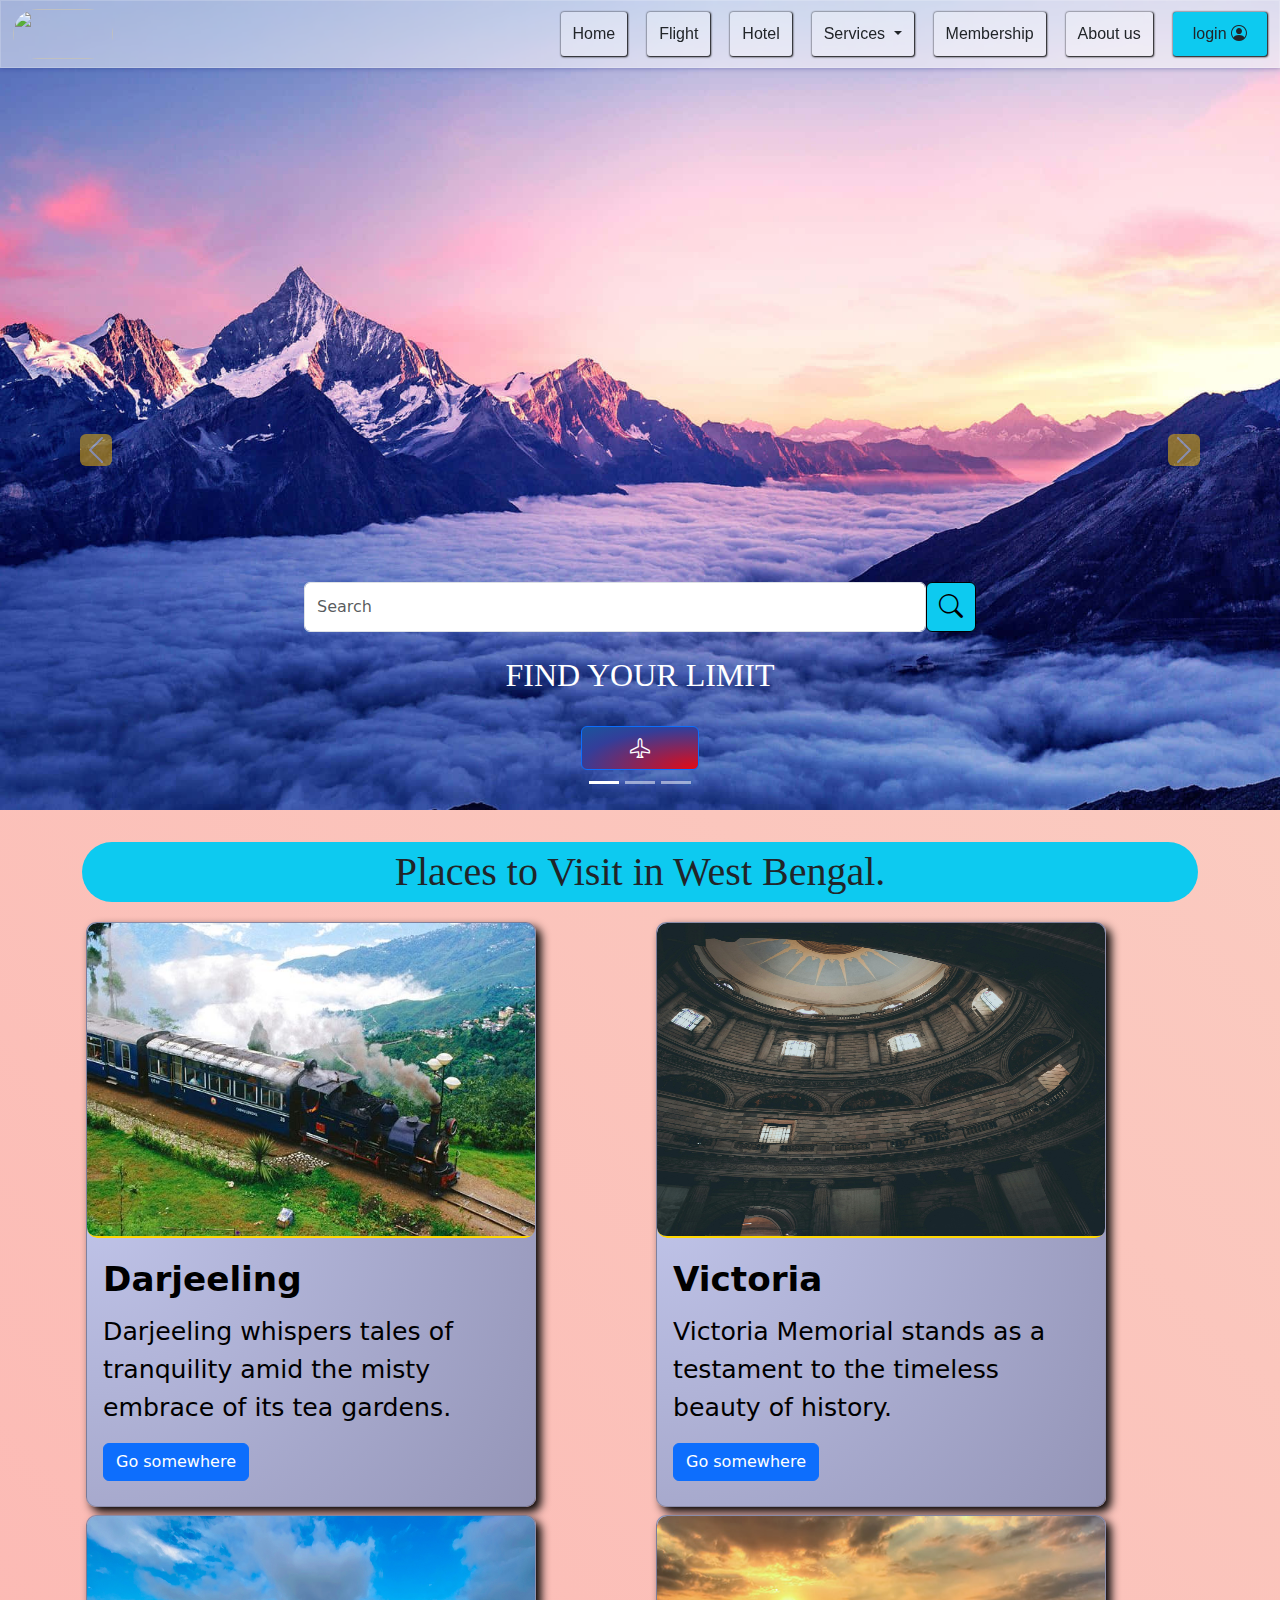
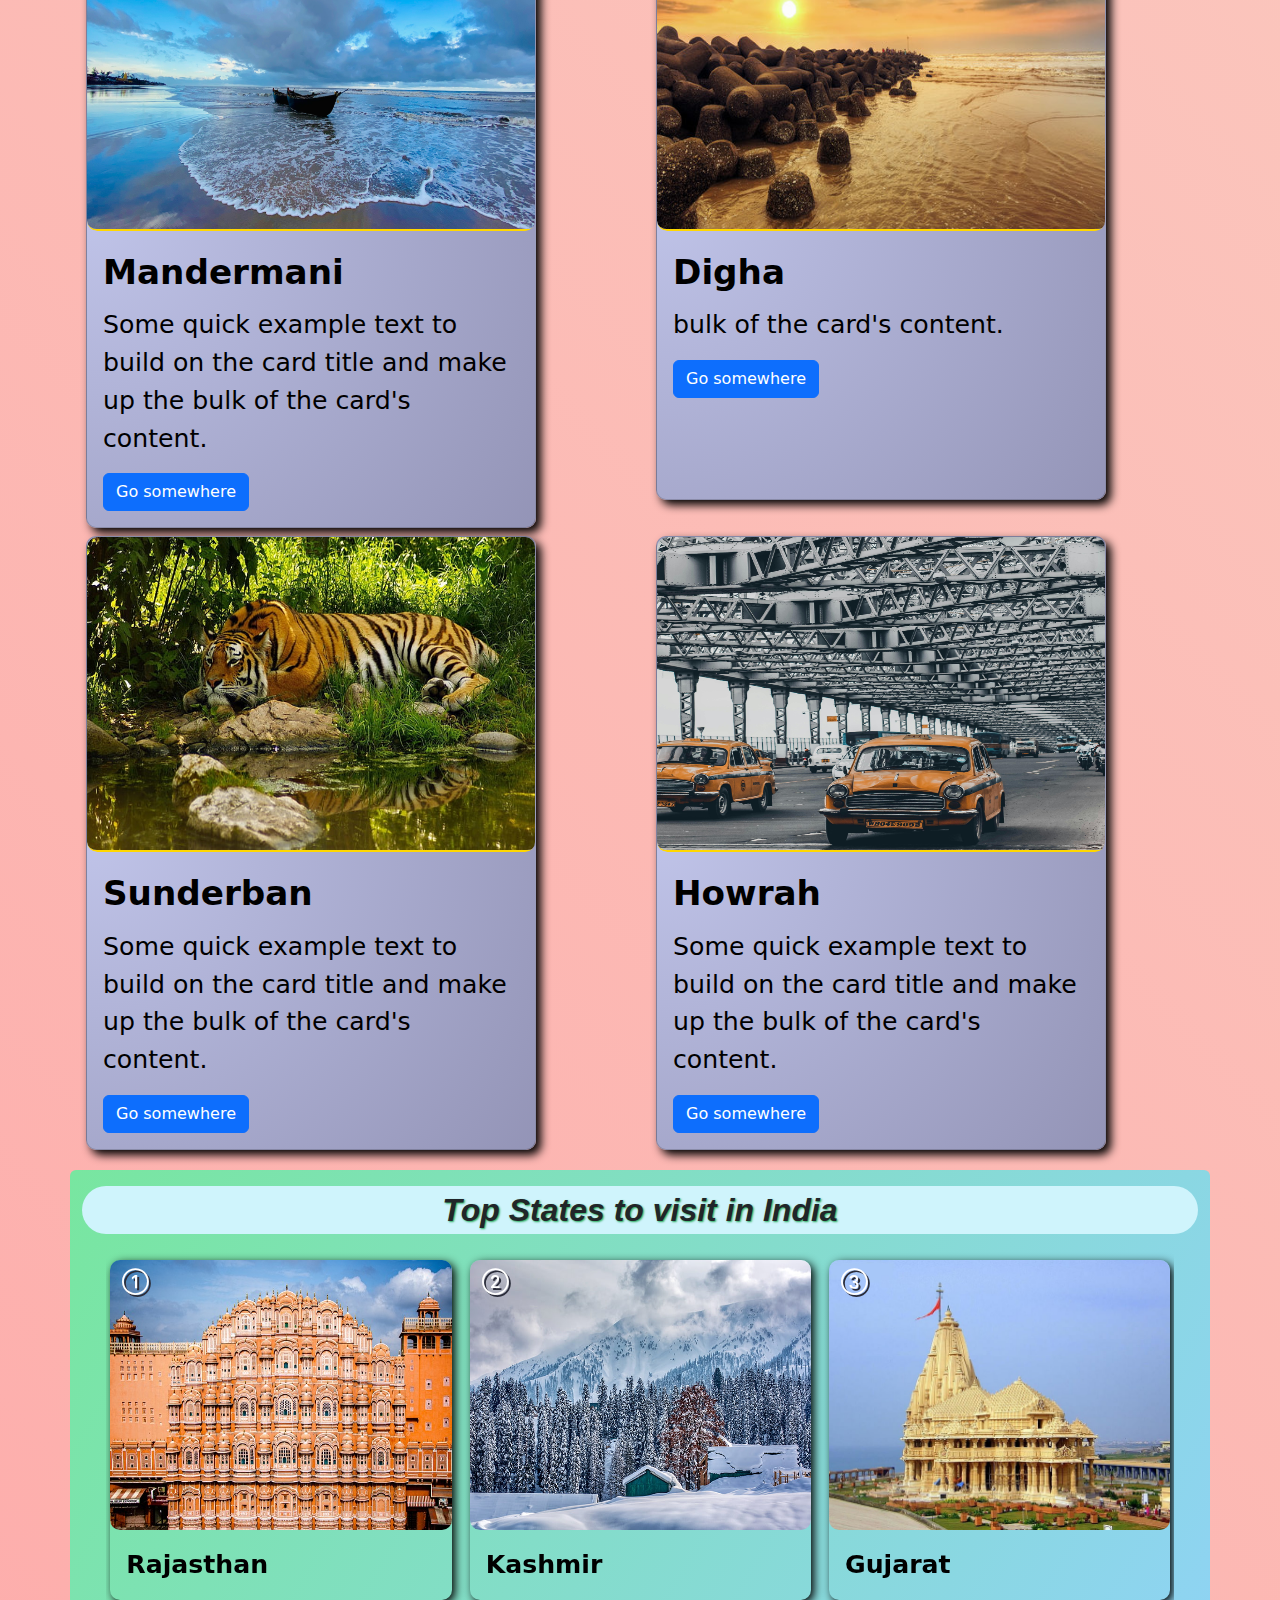
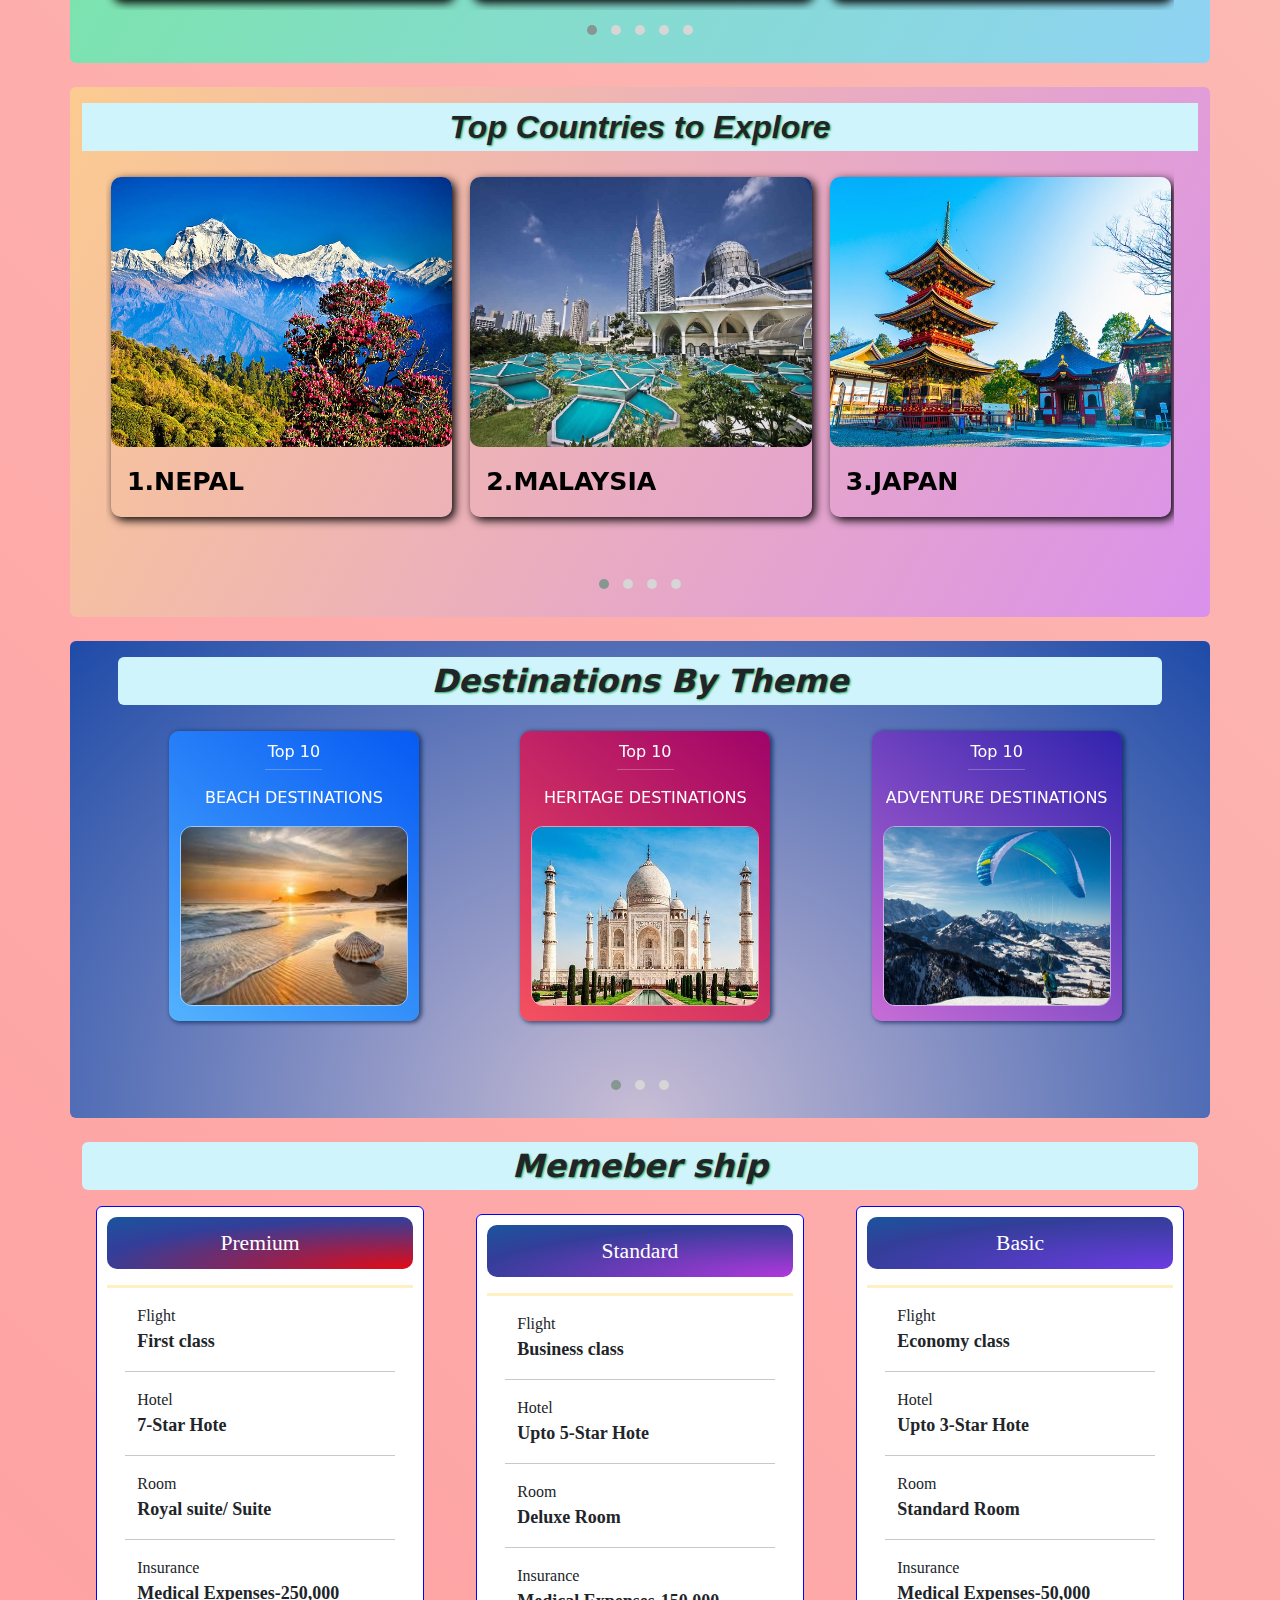
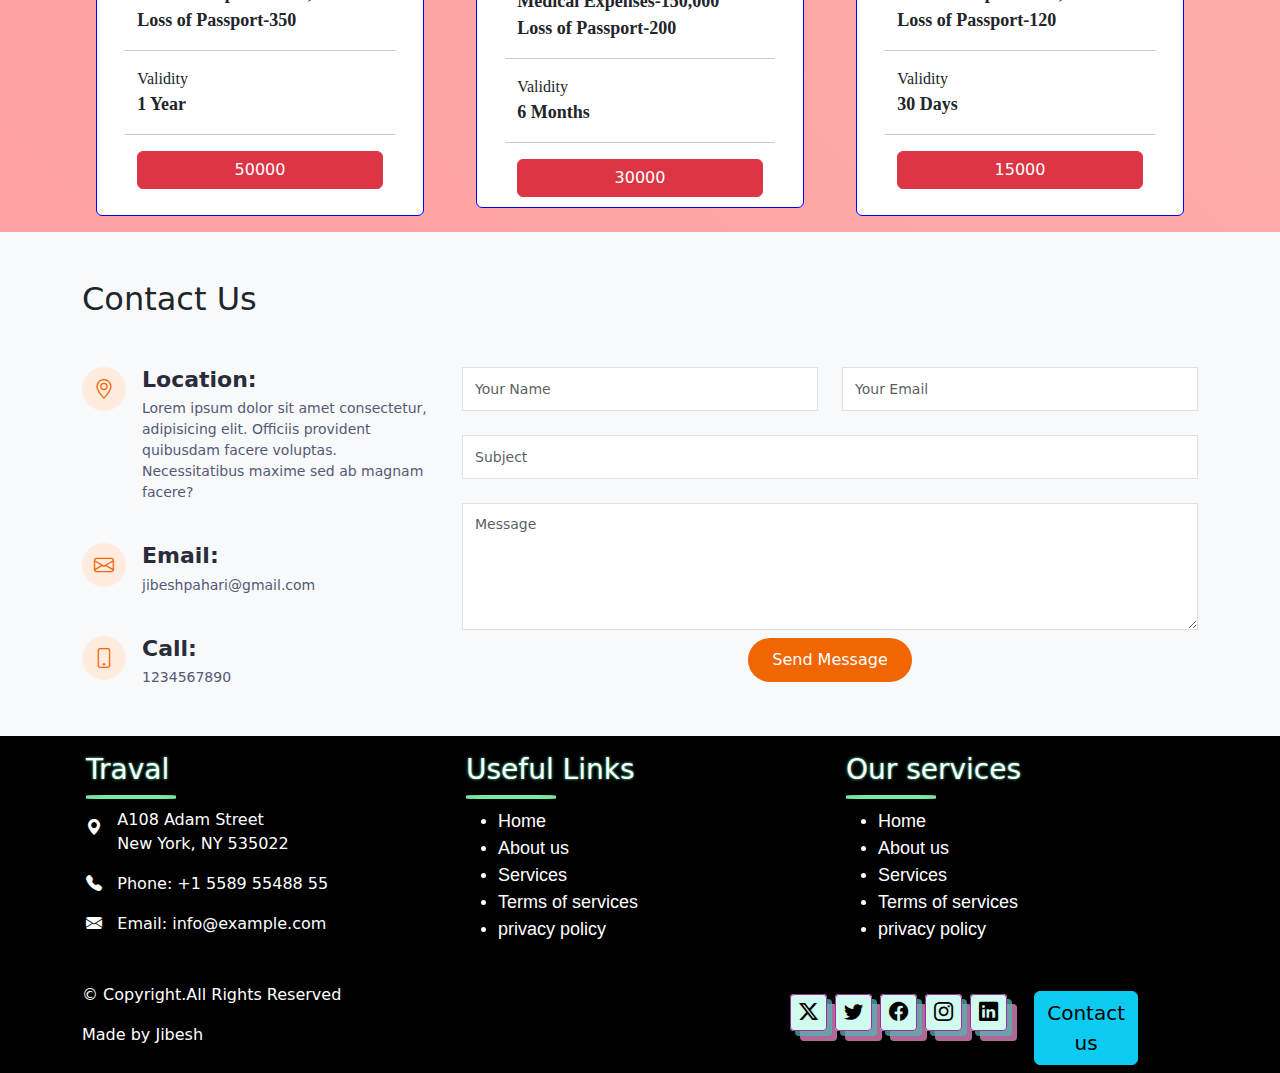
==== commit 12576e9d: "change" ====
--- a/index.html
+++ b/index.html
@@ -996,7 +996,7 @@
     <section class="bg-black text-white">
         <div class="container-lg text-white">
             <div class="footer-top row">
-                <div class="col-md-4 py-4 ms-3">
+                <div class="col-md-4 py-4 ps-3">
                     <div>
                         <h3 style="line-height:20px;">Traval<br>
                             <span class="divider"></span>
@@ -1015,7 +1015,7 @@
                     </div>
                 </div>
 
-                <div class="col-md-4 py-4 ms-3">
+                <div class="col-md-4 py-4 ps-3">
                     <div>
                         <h3 style="line-height:20px;">Useful Links<br>
                             <span class="divider"></span>
@@ -1031,7 +1031,7 @@
                         </ul>
                     </div>
                 </div>
-                <div class="col-md-4 py-4 ms-3">
+                <div class="col-md-4 py-4 ps-3">
                     <div>
                         <h3 style="line-height:20px;">Our services<br>
                             <span class="divider"></span>
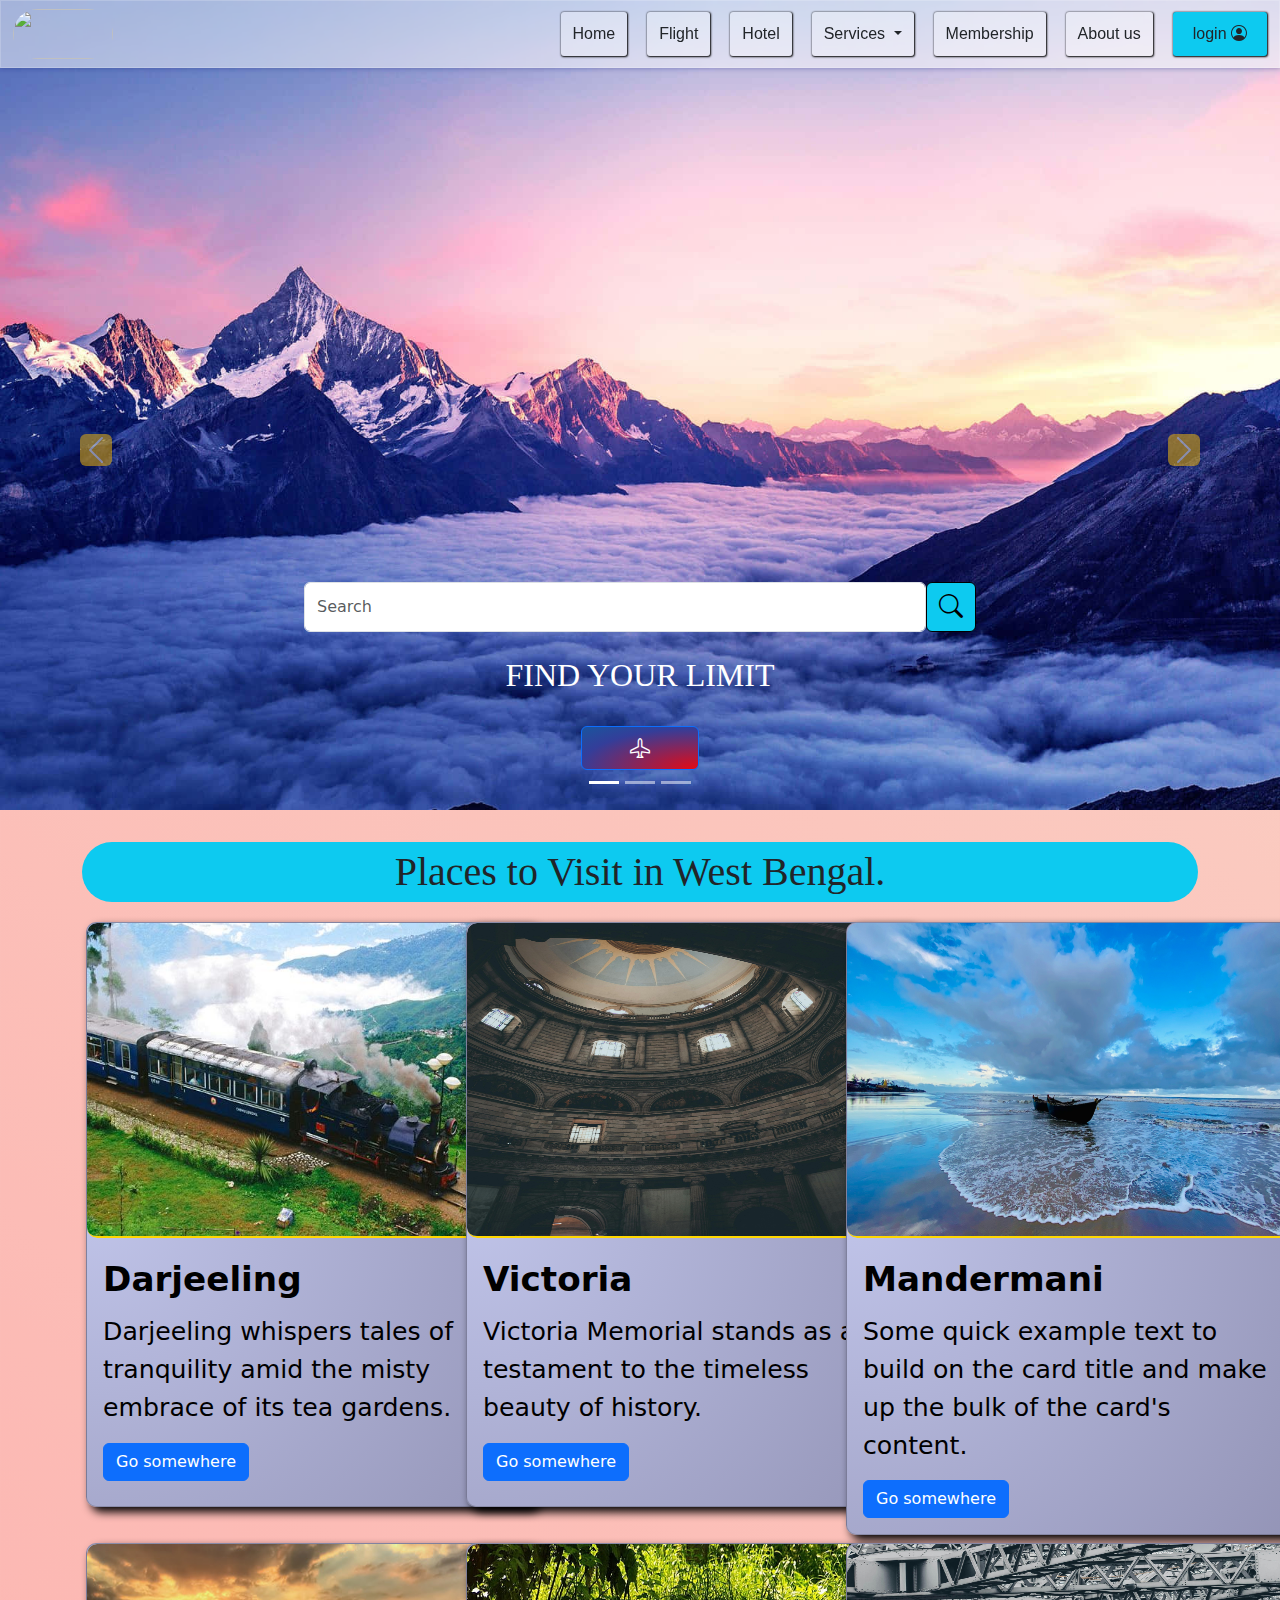
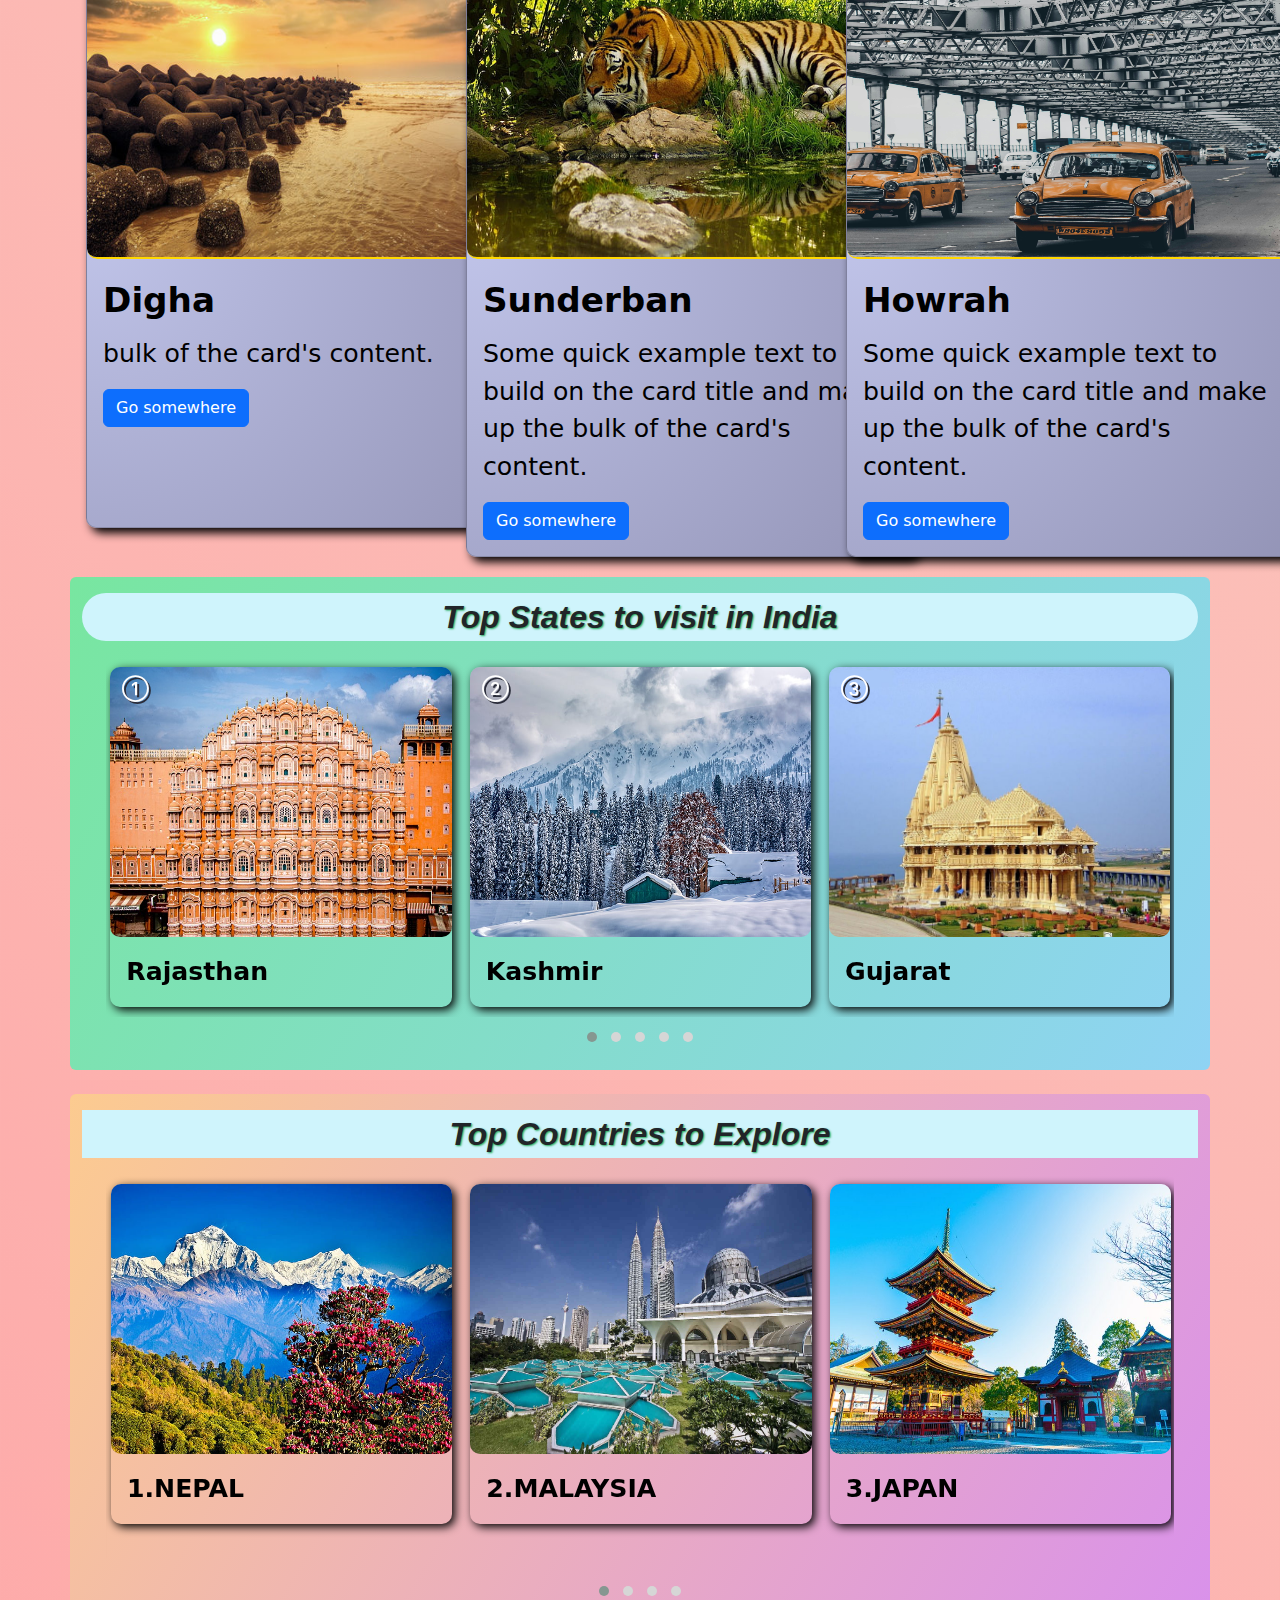
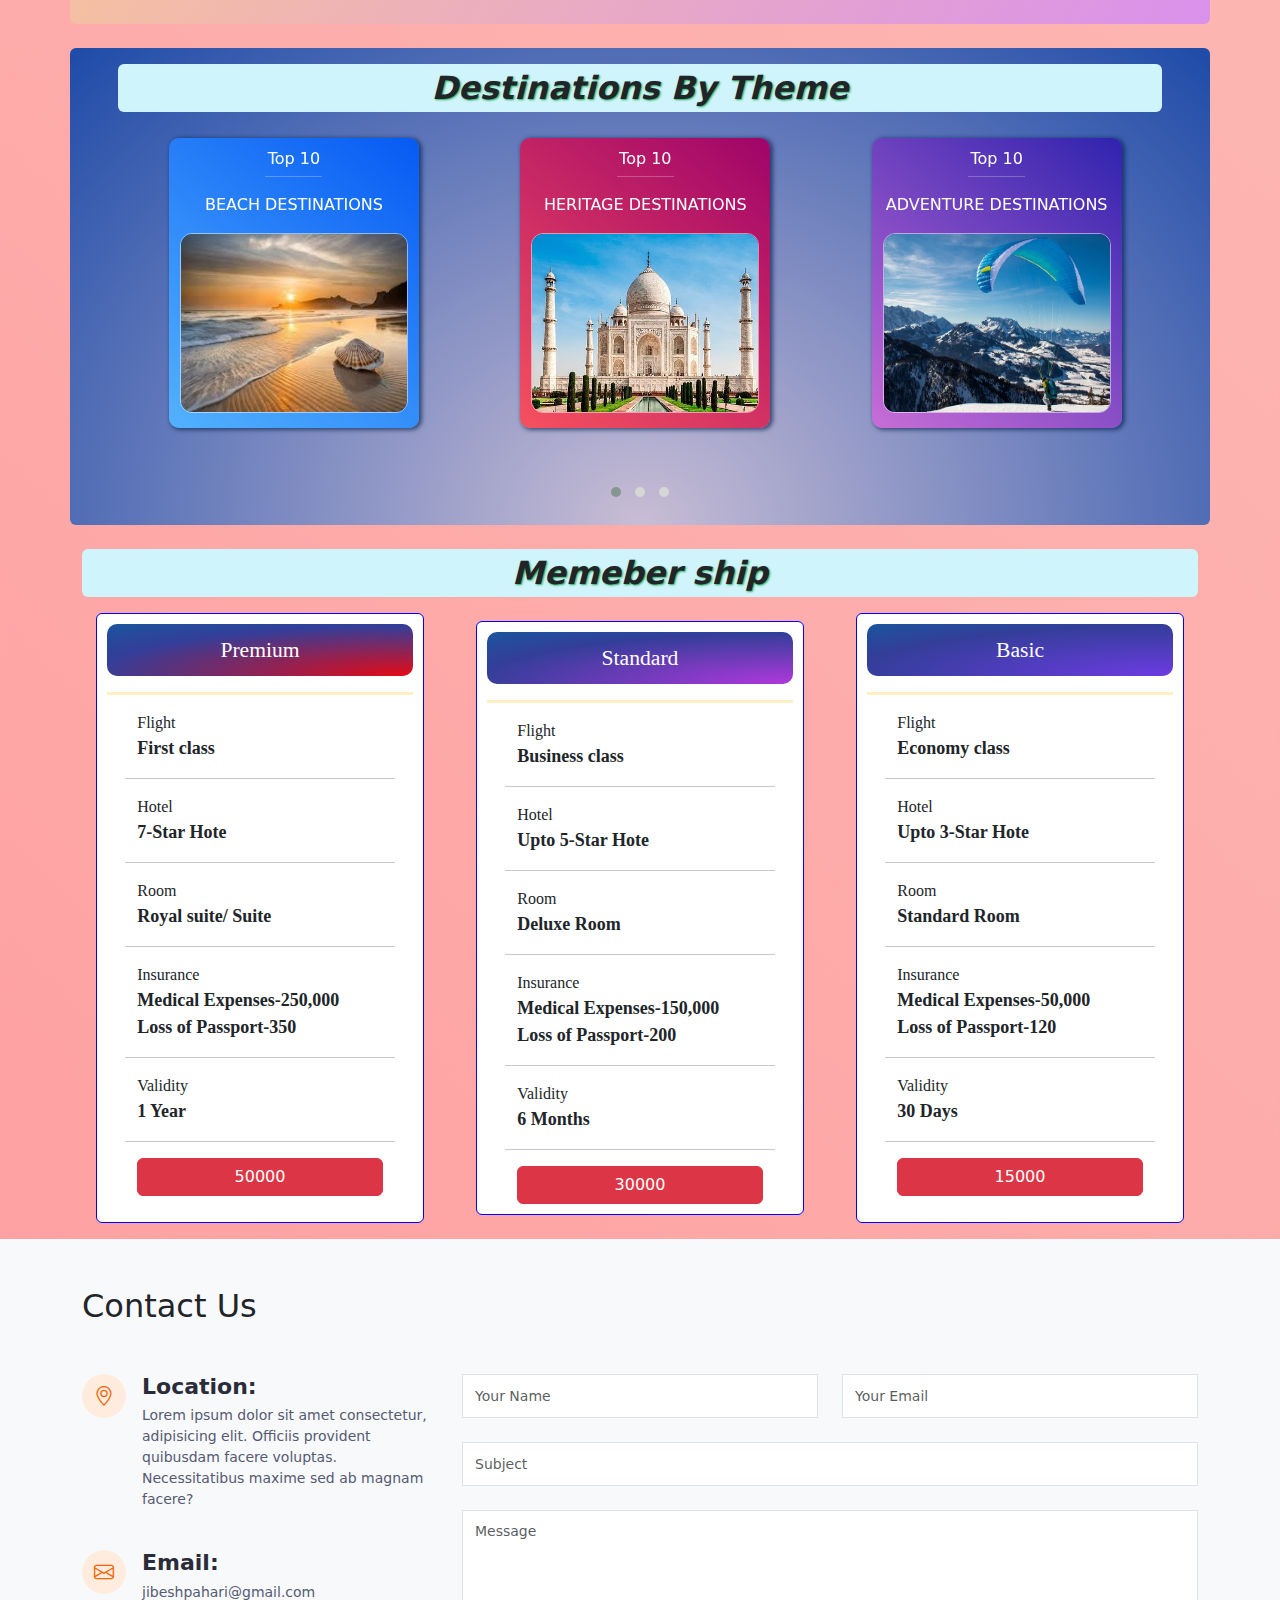
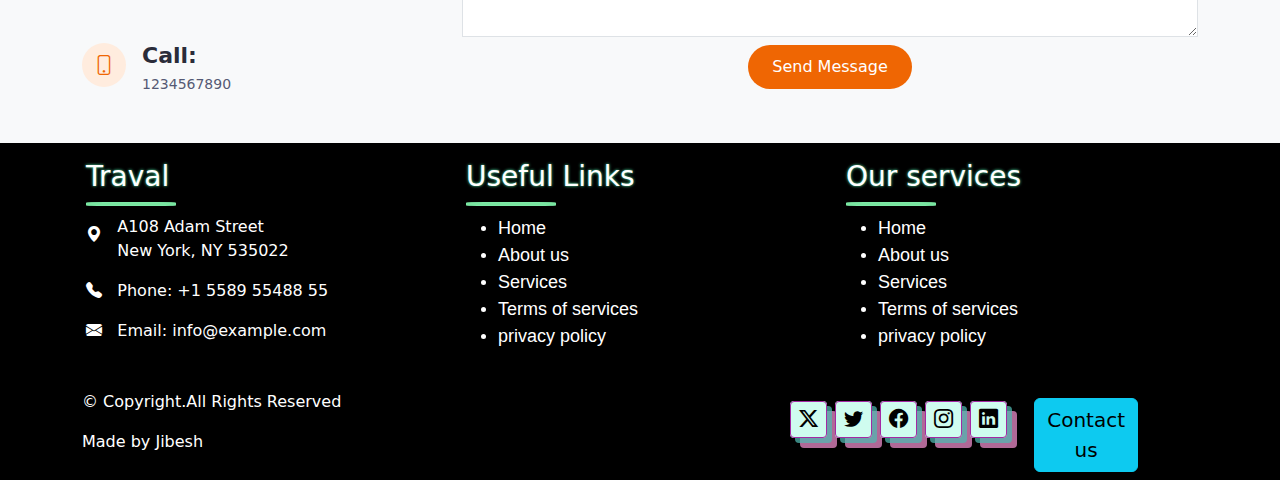
==== commit 4ec6bf18: "changes" ====
--- a/index.html
+++ b/index.html
@@ -182,7 +182,7 @@
 
             <div class="row  box-frame">
 
-                <div class="col">
+                <div class="col-md-4">
                     <div class="p-1">
                         <div class="card ">
                             <div class="w-100 cd-img">
@@ -200,7 +200,7 @@
                     </div>
                 </div>
 
-                <div class="col">
+                <div class="col-md-4">
                     <div class="p-1">
                         <div class="card">
                             <div class="w-100 cd-img">
@@ -217,7 +217,7 @@
                     </div>
                 </div>
 
-                <div class="col">
+                <div class="col-md-4">
                     <div class="p-1">
                         <div class="card">
                             <div class="w-100 cd-img">
@@ -234,7 +234,7 @@
                         </div>
                     </div>
                 </div>
-                <div class="col">
+                <div class="col-md-4">
                     <div class="p-1">
                         <div class="card ">
                             <div class="w-100 cd-img">
@@ -248,7 +248,7 @@
                         </div>
                     </div>
                 </div>
-                <div class="col">
+                <div class="col-md-4">
                     <div class="p-1">
                         <div class="card">
                             <div class="w-100 cd-img">
@@ -265,7 +265,7 @@
                         </div>
                     </div>
                 </div>
-                <div class="col">
+                <div class="col-md-4">
                     <div class="p-1">
                         <div class="card">
                             <div class="w-100 cd-img">
@@ -797,7 +797,7 @@
             </div>
             <div class="mem">
                 <div class="row">
-                    <div class="col-lg-4 d-flex justify-content-center">
+                    <div class="col-md-4 d-flex justify-content-center">
                         <div class="card">
                             <div class="box" id="one">
                                 Premium
@@ -837,7 +837,7 @@
                     </div>
 
 
-                    <div class="col-lg-4 d-flex justify-content-center py-2">
+                    <div class="col-md-4 d-flex justify-content-center py-2">
                         <div class="card">
                             <div class="box" id="two">
                                 Standard
@@ -877,7 +877,7 @@
                     </div>
 
 
-                    <div class="col-lg-4 d-flex justify-content-center">
+                    <div class="col-md-4 d-flex justify-content-center">
                         <div class="card">
                             <div class="box" id="three">
                                 Basic
@@ -1099,12 +1099,13 @@
                 600: {
                     items: 2
                 },
-                1000: {
+                900: {
                     items: 3
                 }
             }
         })
     </script>
+
 </body>
 
 </html>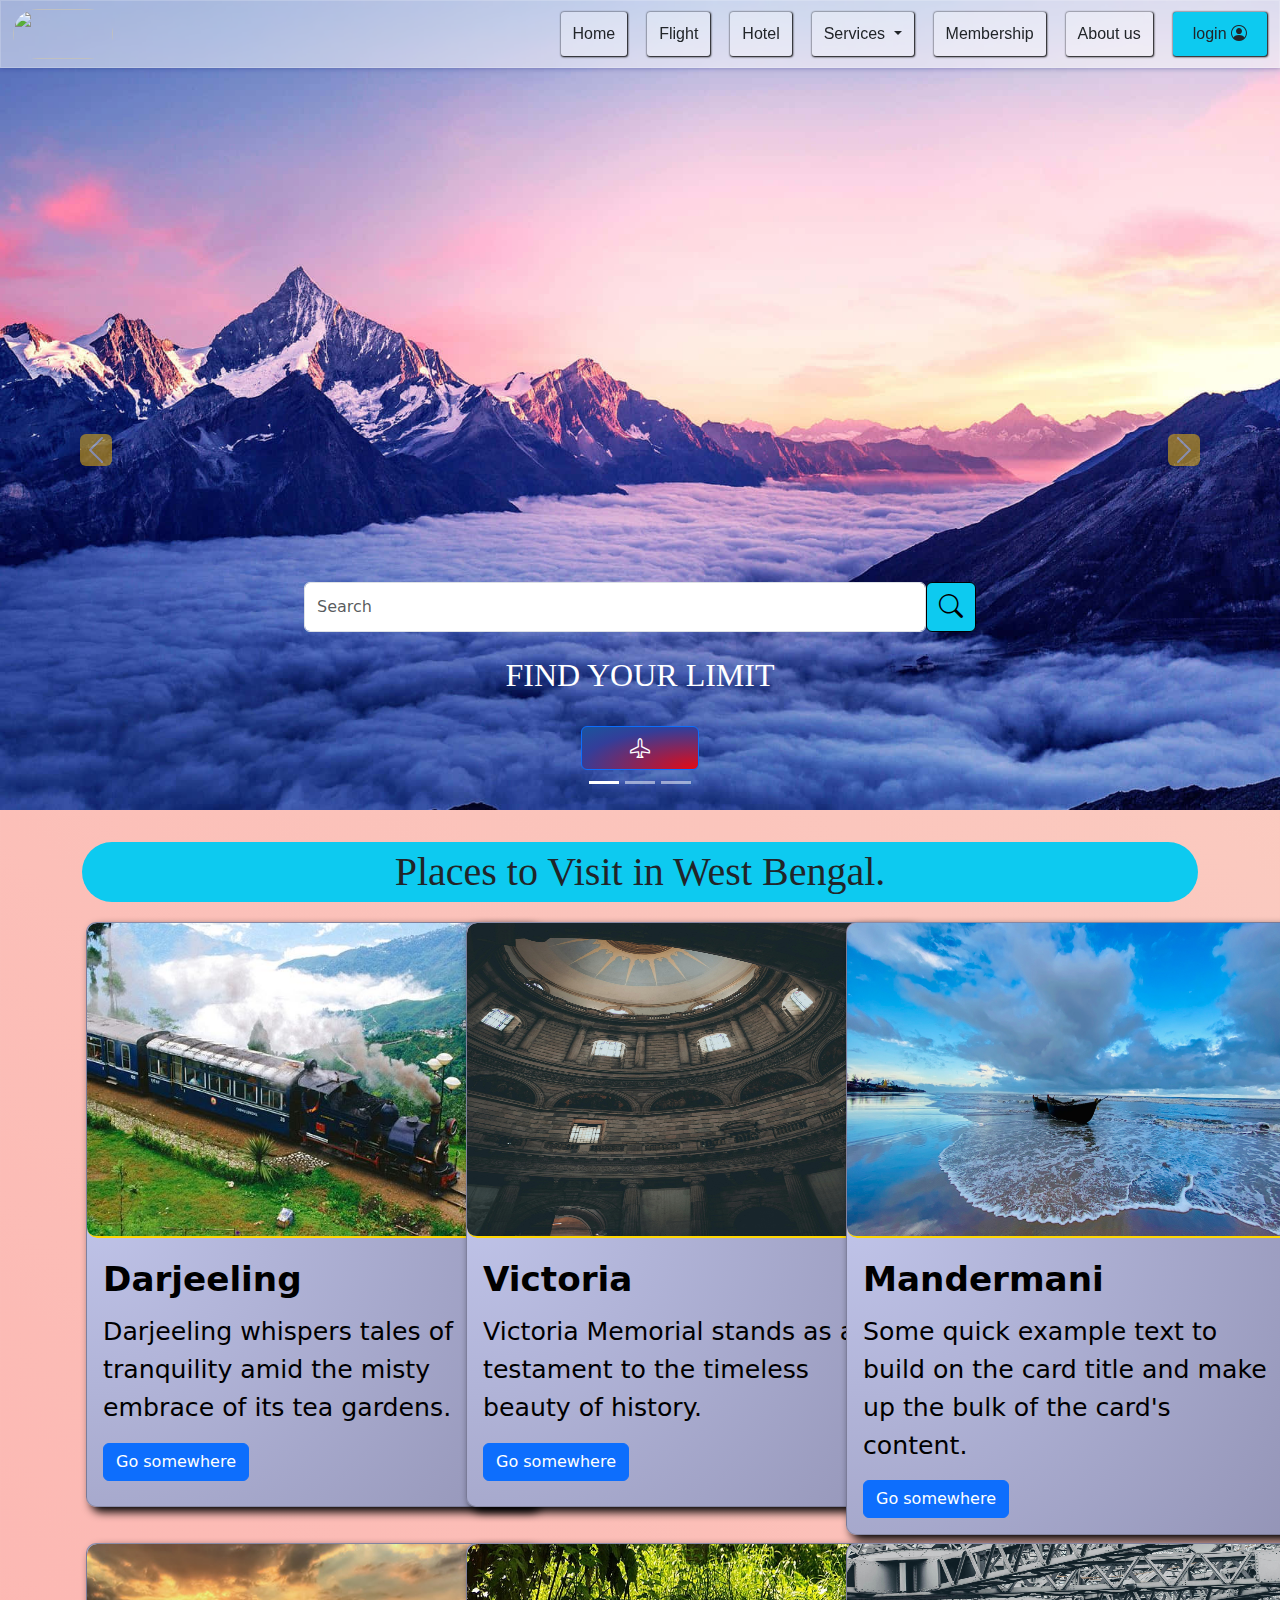
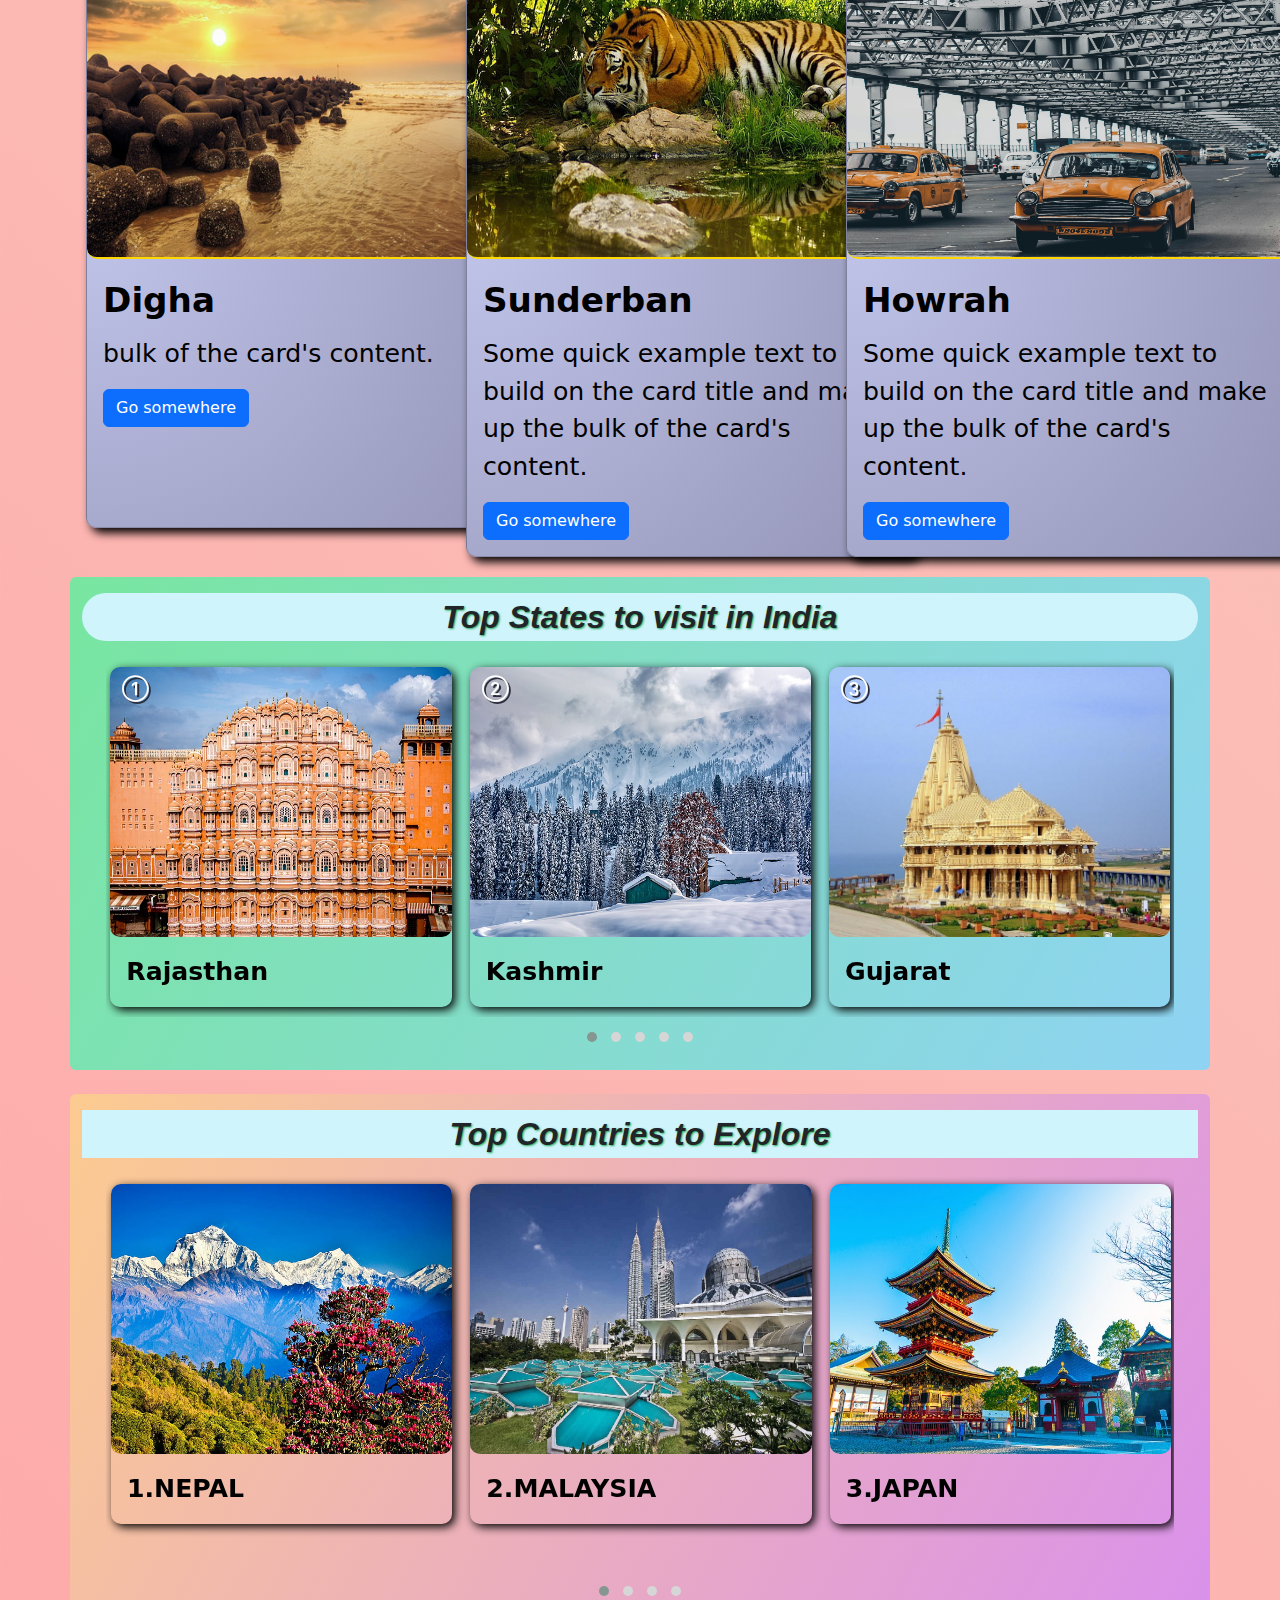
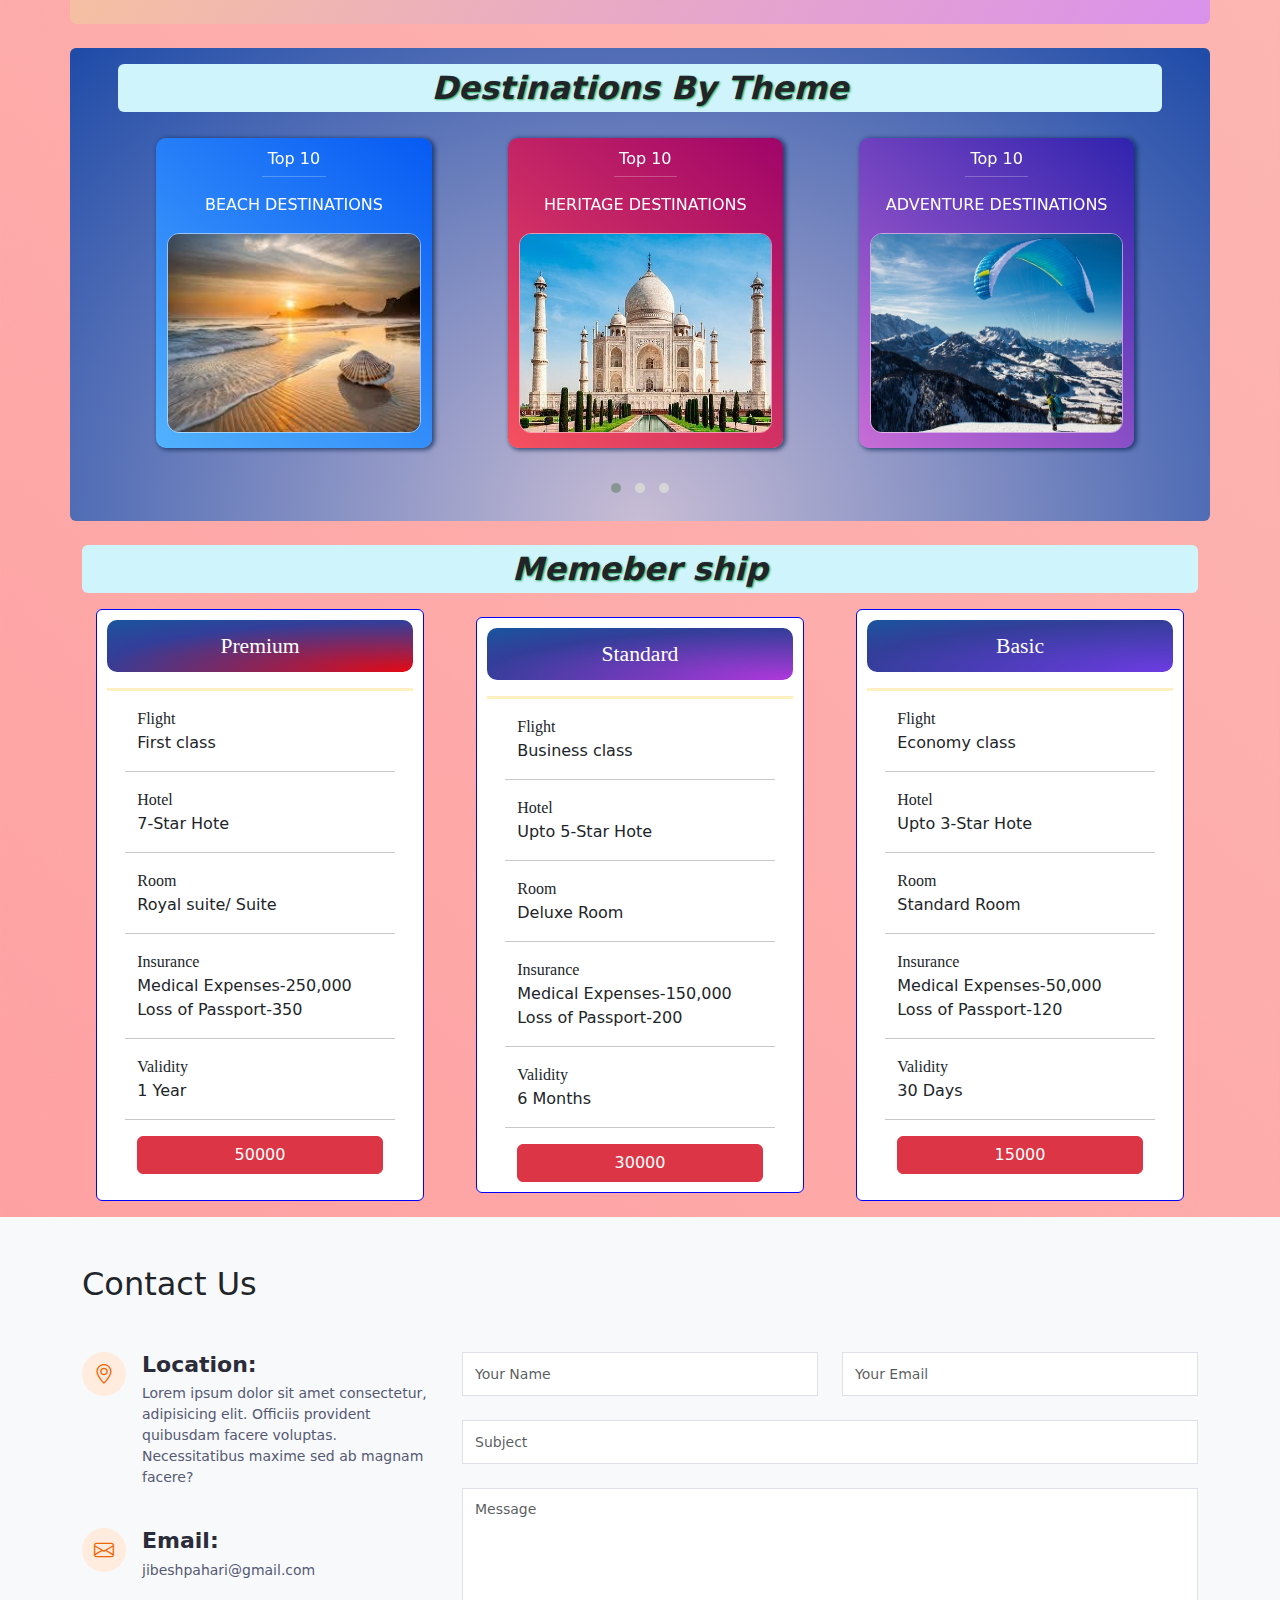
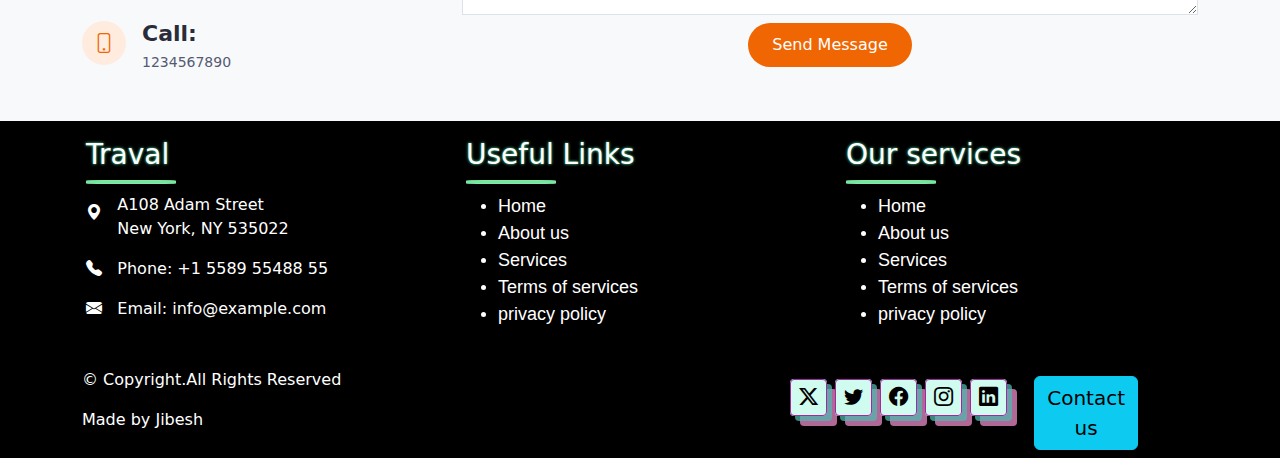
==== commit 6187d4b1: "fixed" ====
--- a/index.html
+++ b/index.html
@@ -664,8 +664,8 @@
                 <p>Destinations By Theme</p>
             </div>
             <div class="owl-carousel owl-theme">
-                <div class="item d-flex justify-content-center">
-                    <div class="theme w-75" id="i">
+                <div class="item px-lg-4 d-flex justify-content-center">
+                    <div class="theme w-100" id="i">
                         <div>
                             <p><span>Top 10</span><br>
                                 <center>
@@ -679,8 +679,8 @@
                     </div>
                 </div>
 
-                <div class="item d-flex justify-content-center">
-                    <div class="theme w-75" id="ii">
+                <div class="item px-lg-4 d-flex justify-content-center">
+                    <div class="theme w-100" id="ii">
                         <div>
                             <p><span class="top-text">Top 10</span><br>
                                 <center>
@@ -694,8 +694,8 @@
                     </div>
                 </div>
 
-                <div class="item d-flex justify-content-center">
-                    <div class="theme w-75" id="iii">
+                <div class="item px-lg-4 d-flex justify-content-center">
+                    <div class="theme w-100" id="iii">
                         <div>
                             <p><span>Top 10</span><br>
                                 <center>
@@ -709,8 +709,8 @@
                     </div>
                 </div>
 
-                <div class="item d-flex justify-content-center">
-                    <div class="theme w-75" id="iv">
+                <div class="item px-lg-4 d-flex justify-content-center">
+                    <div class="theme w-100" id="iv">
                         <div>
                             <p><span>Top 10</span><br>
                                 <center>
@@ -724,8 +724,8 @@
                     </div>
                 </div>
 
-                <div class="item d-flex justify-content-center">
-                    <div class="theme w-75" id="v">
+                <div class="item px-lg-4 d-flex justify-content-center">
+                    <div class="theme w-100" id="v">
                         <div>
                             <p><span>Top 10</span><br>
                                 <center>
@@ -739,8 +739,8 @@
                     </div>
                 </div>
 
-                <div class="item d-flex justify-content-center">
-                    <div class="theme w-75" id="vi">
+                <div class="item px-lg-4 d-flex justify-content-center">
+                    <div class="theme w-100" id="vi">
                         <div>
                             <p><span>Top 10</span><br>
                                 <center>
@@ -754,8 +754,8 @@
                     </div>
                 </div>
 
-                <div class="item d-flex justify-content-center">
-                    <div class="theme w-75" id="vii">
+                <div class="item px-lg-4 d-flex justify-content-center">
+                    <div class="theme w-100" id="vii">
                         <div>
                             <p><span>Top 10</span><br>
                                 <center>
@@ -769,8 +769,8 @@
                     </div>
                 </div>
 
-                <div class="item d-flex justify-content-center">
-                    <div class="theme w-75" id="iii">
+                <div class="item px-lg-4 d-flex justify-content-center">
+                    <div class="theme w-100" id="iii">
                         <div>
                             <p><span>Top 10</span><br>
                                 <center>
--- a/Assets/css/travel.css
+++ b/Assets/css/travel.css
@@ -234,23 +234,19 @@
     /* font-weight: 100; */
 }
 
-.details {
+/* .details {
     font-family: "Merriweather", serif;
     font-weight: 900;
     font-size: large;
-}
+} */
 
 .section_theme {
-
-    /* background: #C8BDD5; */
     background: radial-gradient(at center bottom, #C8BDD5, #1E4BA8);
-    /* background-image: radial-gradient(at top left, rgba(9, 9, 9, 0.97), rgba(227, 225, 225, 0.625)); */
 }
 
 .theme {
     width: 40vh;
     height: auto;
-    /* font-size: ; */
     padding: 20px 11px 15px;
     border-radius: 10px;
     margin-bottom: 10px;
@@ -267,7 +263,7 @@
 
 .theme img {
     width: 100%;
-    height: 180px;
+    height: 200px;
     border-radius: 12px;
     /* overflow: hidden; */
     border: 0.6px solid rgba(255, 255, 255, 0.5);
